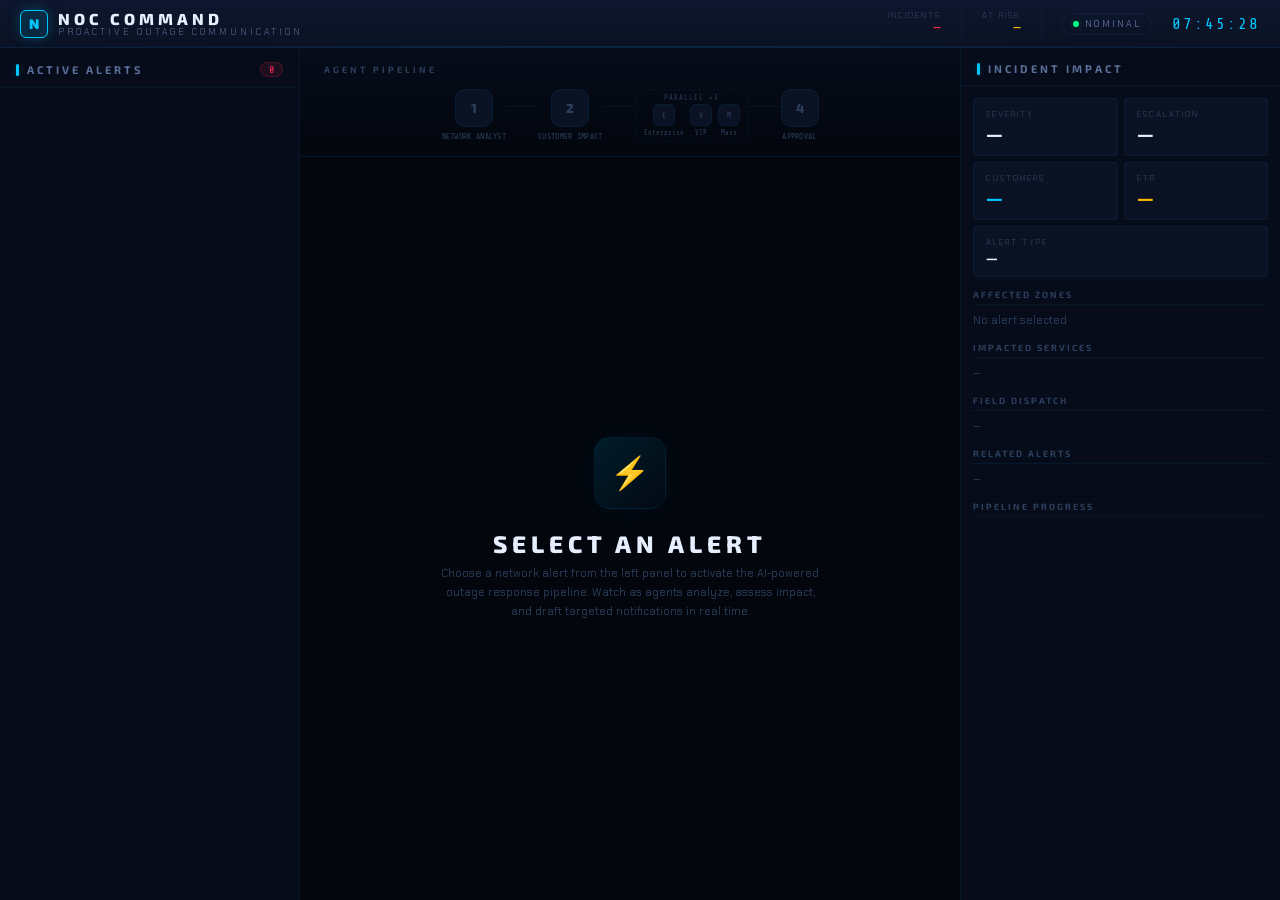
==== static/index.html @ 107dec99 "Initial commit: Proactive Network Outage Communication Agent Multi-agent system built with Google AD" ====
<!DOCTYPE html>
<html lang="en">
<head>
<meta charset="UTF-8">
<meta name="viewport" content="width=device-width, initial-scale=1.0">
<title>NOC COMMAND — Proactive Outage Communication</title>
<link rel="preconnect" href="https://fonts.googleapis.com">
<link href="https://fonts.googleapis.com/css2?family=Chakra+Petch:wght@300;400;500;600;700&family=Share+Tech+Mono&family=Exo+2:wght@300;400;500;600;700;800;900&display=swap" rel="stylesheet">
<style>
/* ═══════════════════════════════════════════════════════════════
   NOC COMMAND — Network Operations Center Dashboard
   Aesthetic: Industrial Cyberpunk × Military Command Center
   ═══════════════════════════════════════════════════════════════ */

:root {
  --void: #03060d;
  --abyss: #060c1a;
  --deep: #0a1224;
  --surface: #0e1830;
  --raised: #132040;
  --glass: rgba(10, 18, 36, 0.85);
  --border: rgba(0, 160, 255, 0.08);
  --border-active: rgba(0, 160, 255, 0.2);
  --border-bright: rgba(0, 160, 255, 0.4);

  --text-bright: #e8f0ff;
  --text-primary: #b0c4e8;
  --text-muted: #5a7099;
  --text-ghost: #2d3f5c;

  --cyan: #00c8ff;
  --cyan-dim: rgba(0, 200, 255, 0.12);
  --cyan-glow: rgba(0, 200, 255, 0.25);
  --red: #ff2850;
  --red-dim: rgba(255, 40, 80, 0.1);
  --red-glow: rgba(255, 40, 80, 0.3);
  --amber: #ffb400;
  --amber-dim: rgba(255, 180, 0, 0.08);
  --amber-glow: rgba(255, 180, 0, 0.25);
  --green: #00ff80;
  --green-dim: rgba(0, 255, 128, 0.08);
  --green-glow: rgba(0, 255, 128, 0.2);
  --purple: #a855f7;

  --font-display: 'Exo 2', sans-serif;
  --font-ui: 'Chakra Petch', sans-serif;
  --font-mono: 'Share Tech Mono', monospace;

  --radius: 4px;
  --radius-lg: 8px;
}

*, *::before, *::after { margin: 0; padding: 0; box-sizing: border-box; }
html, body { height: 100%; overflow: hidden; background: var(--void); color: var(--text-primary); }
body { font-family: var(--font-ui); font-size: 13px; }

/* ── Atmospheric layers ── */
body::before {
  content: '';
  position: fixed;
  inset: 0;
  background:
    radial-gradient(ellipse 80% 60% at 20% 10%, rgba(0, 100, 200, 0.04), transparent),
    radial-gradient(ellipse 60% 80% at 80% 90%, rgba(0, 60, 180, 0.03), transparent);
  pointer-events: none;
  z-index: 0;
}

body::after {
  content: '';
  position: fixed;
  inset: 0;
  background: repeating-linear-gradient(0deg, transparent, transparent 3px, rgba(0,0,0,0.015) 3px, rgba(0,0,0,0.015) 4px);
  pointer-events: none;
  z-index: 10000;
}

::-webkit-scrollbar { width: 5px; }
::-webkit-scrollbar-track { background: transparent; }
::-webkit-scrollbar-thumb { background: var(--border-active); border-radius: 3px; }

/* ═══ HEADER BAR ═══ */
header {
  height: 48px;
  background: linear-gradient(180deg, rgba(14,24,48,0.95), rgba(10,18,36,0.98));
  border-bottom: 1px solid var(--border);
  display: flex;
  align-items: center;
  padding: 0 20px;
  position: relative;
  z-index: 100;
  gap: 20px;
}

header::after {
  content: '';
  position: absolute;
  bottom: 0;
  left: 0;
  right: 0;
  height: 1px;
  background: linear-gradient(90deg, transparent 5%, var(--cyan) 50%, transparent 95%);
  opacity: 0.15;
}

.brand {
  display: flex;
  align-items: center;
  gap: 10px;
}

.brand-mark {
  width: 28px;
  height: 28px;
  border: 1.5px solid var(--cyan);
  border-radius: 6px;
  display: grid;
  place-items: center;
  font-family: var(--font-display);
  font-weight: 900;
  font-size: 14px;
  color: var(--cyan);
  background: var(--cyan-dim);
  box-shadow: 0 0 12px var(--cyan-glow), inset 0 0 8px rgba(0,200,255,0.05);
}

.brand-text {
  font-family: var(--font-display);
  font-weight: 800;
  font-size: 16px;
  letter-spacing: 4px;
  color: var(--text-bright);
}

.brand-sub {
  font-family: var(--font-ui);
  font-weight: 300;
  font-size: 9px;
  letter-spacing: 3px;
  color: var(--text-muted);
  text-transform: uppercase;
  margin-top: -2px;
}

.header-stats {
  display: flex;
  gap: 20px;
  margin-left: auto;
  align-items: center;
}

.h-stat {
  display: flex;
  flex-direction: column;
  align-items: flex-end;
}

.h-stat-label {
  font-size: 8px;
  letter-spacing: 2px;
  color: var(--text-ghost);
  text-transform: uppercase;
}

.h-stat-val {
  font-family: var(--font-mono);
  font-size: 15px;
  color: var(--text-bright);
}

.h-stat-val.crit { color: var(--red); }
.h-stat-val.warn { color: var(--amber); }

.h-divider {
  width: 1px;
  height: 28px;
  background: var(--border);
}

.status-chip {
  display: flex;
  align-items: center;
  gap: 6px;
  padding: 4px 10px;
  border-radius: 20px;
  border: 1px solid var(--border);
  font-size: 9px;
  letter-spacing: 2px;
  text-transform: uppercase;
  color: var(--text-muted);
}

.status-chip .dot {
  width: 6px;
  height: 6px;
  border-radius: 50%;
  background: var(--green);
  box-shadow: 0 0 6px var(--green-glow);
  animation: blink-slow 3s ease-in-out infinite;
}

.status-chip.alert-mode .dot {
  background: var(--red);
  box-shadow: 0 0 6px var(--red-glow);
  animation: blink-fast 0.8s ease-in-out infinite;
}

.status-chip.alert-mode { border-color: var(--red-dim); color: var(--red); }

@keyframes blink-slow { 0%,100% { opacity:1 } 50% { opacity:0.3 } }
@keyframes blink-fast { 0%,100% { opacity:1 } 50% { opacity:0.2 } }

.clock {
  font-family: var(--font-mono);
  font-size: 16px;
  color: var(--cyan);
  letter-spacing: 2px;
}

/* ═══ MAIN GRID ═══ */
.grid {
  display: grid;
  grid-template-columns: 300px 1fr 320px;
  grid-template-rows: 1fr;
  height: calc(100vh - 48px);
  position: relative;
  z-index: 1;
}

/* ═══ LEFT: ALERT FEED ═══ */
.col-left {
  background: var(--abyss);
  border-right: 1px solid var(--border);
  display: flex;
  flex-direction: column;
}

.section-bar {
  padding: 14px 16px 10px;
  border-bottom: 1px solid var(--border);
  display: flex;
  align-items: center;
  gap: 8px;
  flex-shrink: 0;
}

.section-bar h2 {
  font-family: var(--font-display);
  font-weight: 700;
  font-size: 11px;
  letter-spacing: 3px;
  text-transform: uppercase;
  color: var(--text-muted);
}

.section-bar .badge {
  margin-left: auto;
  font-family: var(--font-mono);
  font-size: 10px;
  padding: 1px 8px;
  border-radius: 10px;
  background: var(--red-dim);
  color: var(--red);
  border: 1px solid rgba(255,40,80,0.2);
}

.accent-line {
  width: 3px;
  height: 12px;
  border-radius: 2px;
  background: var(--cyan);
  box-shadow: 0 0 6px var(--cyan-glow);
}

.alert-feed {
  flex: 1;
  overflow-y: auto;
  padding: 6px 8px;
}

.acard {
  padding: 10px 12px;
  margin-bottom: 4px;
  border-radius: var(--radius);
  border: 1px solid transparent;
  background: var(--deep);
  cursor: pointer;
  transition: all 0.15s ease;
  position: relative;
}

.acard::after {
  content: '';
  position: absolute;
  left: 0;
  top: 4px;
  bottom: 4px;
  width: 2px;
  border-radius: 1px;
}

.acard.sev-critical::after { background: var(--red); box-shadow: 0 0 4px var(--red-glow); }
.acard.sev-major::after { background: var(--amber); box-shadow: 0 0 4px var(--amber-glow); }
.acard.sev-minor::after { background: var(--cyan); }

.acard:hover { background: var(--surface); border-color: var(--border); }
.acard.active { background: var(--cyan-dim); border-color: var(--border-active); }

.acard-row1 {
  display: flex;
  align-items: center;
  gap: 6px;
  margin-bottom: 4px;
}

.sev-tag {
  font-family: var(--font-mono);
  font-size: 8px;
  letter-spacing: 1px;
  padding: 1px 5px;
  border-radius: 2px;
}

.sev-tag.critical { background: var(--red-dim); color: var(--red); }
.sev-tag.major { background: var(--amber-dim); color: var(--amber); }
.sev-tag.minor { background: var(--cyan-dim); color: var(--cyan); }

.acard-type {
  font-family: var(--font-mono);
  font-size: 9px;
  color: var(--text-ghost);
}

.acard-time {
  margin-left: auto;
  font-family: var(--font-mono);
  font-size: 9px;
  color: var(--text-ghost);
}

.acard-title {
  font-family: var(--font-ui);
  font-weight: 500;
  font-size: 12px;
  color: var(--text-primary);
  line-height: 1.4;
  margin-bottom: 6px;
}

.acard-footer {
  display: flex;
  gap: 10px;
  font-family: var(--font-mono);
  font-size: 9px;
  color: var(--text-ghost);
}

/* ═══ CENTER: PIPELINE + TERMINAL ═══ */
.col-center {
  display: flex;
  flex-direction: column;
  background: var(--void);
  overflow: hidden;
}

/* Pipeline viz */
.pipeline {
  flex-shrink: 0;
  padding: 16px 24px 14px;
  border-bottom: 1px solid var(--border);
  background: linear-gradient(180deg, var(--abyss), var(--void));
}

.pipeline-label {
  font-family: var(--font-display);
  font-weight: 700;
  font-size: 9px;
  letter-spacing: 3px;
  color: var(--text-ghost);
  text-transform: uppercase;
  margin-bottom: 14px;
}

.pipe-row {
  display: flex;
  align-items: center;
  justify-content: center;
  gap: 0;
}

.pipe-node {
  display: flex;
  flex-direction: column;
  align-items: center;
  gap: 5px;
  transition: all 0.3s ease;
}

.pipe-icon {
  width: 38px;
  height: 38px;
  border-radius: 10px;
  border: 1.5px solid var(--border);
  background: var(--deep);
  display: grid;
  place-items: center;
  font-family: var(--font-display);
  font-weight: 800;
  font-size: 13px;
  color: var(--text-ghost);
  transition: all 0.4s cubic-bezier(0.4, 0, 0.2, 1);
  position: relative;
}

.pipe-node.running .pipe-icon {
  border-color: var(--cyan);
  color: var(--cyan);
  background: var(--cyan-dim);
  box-shadow: 0 0 20px var(--cyan-glow), 0 0 40px rgba(0,200,255,0.08);
  animation: icon-breathe 2s ease-in-out infinite;
}

.pipe-node.done .pipe-icon {
  border-color: var(--green);
  color: var(--green);
  background: var(--green-dim);
  box-shadow: 0 0 10px var(--green-glow);
}

.pipe-name {
  font-family: var(--font-mono);
  font-size: 8px;
  color: var(--text-ghost);
  text-align: center;
  max-width: 90px;
  line-height: 1.3;
  letter-spacing: 0.3px;
  transition: color 0.3s;
}

.pipe-node.running .pipe-name { color: var(--cyan); }
.pipe-node.done .pipe-name { color: var(--green); }

.pipe-wire {
  width: 32px;
  height: 1.5px;
  background: var(--border);
  margin-bottom: 18px;
  transition: all 0.4s;
  position: relative;
}

.pipe-wire.lit {
  background: linear-gradient(90deg, var(--green), var(--cyan));
  box-shadow: 0 0 6px var(--cyan-glow);
}

.pipe-wire.done { background: var(--green); box-shadow: 0 0 4px var(--green-glow); }

.pipe-parallel-bracket {
  display: flex;
  flex-direction: column;
  align-items: center;
  gap: 2px;
  padding: 4px 8px;
  border: 1px dashed var(--border);
  border-radius: 8px;
  transition: border-color 0.3s;
}

.pipe-parallel-bracket.active { border-color: var(--border-active); }
.pipe-parallel-bracket.done { border-color: rgba(0,255,128,0.15); }

.pipe-parallel-row {
  display: flex;
  gap: 6px;
}

.pipe-parallel-label {
  font-family: var(--font-mono);
  font-size: 7px;
  color: var(--text-ghost);
  letter-spacing: 1px;
  text-transform: uppercase;
}

.pipe-mini {
  display: flex;
  flex-direction: column;
  align-items: center;
  gap: 3px;
}

.pipe-mini-dot {
  width: 22px;
  height: 22px;
  border-radius: 6px;
  border: 1px solid var(--border);
  background: var(--deep);
  display: grid;
  place-items: center;
  font-family: var(--font-mono);
  font-size: 8px;
  color: var(--text-ghost);
  transition: all 0.3s;
}

.pipe-mini.running .pipe-mini-dot {
  border-color: var(--cyan);
  color: var(--cyan);
  background: var(--cyan-dim);
  box-shadow: 0 0 10px var(--cyan-glow);
}

.pipe-mini.done .pipe-mini-dot {
  border-color: var(--green);
  color: var(--green);
  background: var(--green-dim);
}

.pipe-mini-name {
  font-family: var(--font-mono);
  font-size: 7px;
  color: var(--text-ghost);
  max-width: 50px;
  text-align: center;
  line-height: 1.2;
}

.pipe-mini.running .pipe-mini-name { color: var(--cyan); }
.pipe-mini.done .pipe-mini-name { color: var(--green); }

@keyframes icon-breathe {
  0%,100% { box-shadow: 0 0 20px var(--cyan-glow), 0 0 40px rgba(0,200,255,0.08); }
  50% { box-shadow: 0 0 28px var(--cyan-glow), 0 0 56px rgba(0,200,255,0.12); }
}

/* Processing bar */
.proc-bar {
  flex-shrink: 0;
  display: none;
  align-items: center;
  gap: 8px;
  padding: 8px 16px;
  margin: 6px 12px;
  border-radius: var(--radius);
  background: var(--cyan-dim);
  border: 1px solid var(--border);
  font-family: var(--font-mono);
  font-size: 11px;
  color: var(--cyan);
}

.proc-bar.on { display: flex; }

.proc-spin {
  width: 12px;
  height: 12px;
  border: 1.5px solid var(--border);
  border-top-color: var(--cyan);
  border-radius: 50%;
  animation: spin 0.6s linear infinite;
}

@keyframes spin { to { transform: rotate(360deg) } }

.proc-elapsed {
  margin-left: auto;
  color: var(--text-muted);
  font-size: 10px;
}

/* Tabs */
.tabs-row {
  display: none;
  gap: 1px;
  padding: 8px 12px 0;
  flex-shrink: 0;
  overflow-x: auto;
}

.tabs-row.on { display: flex; }

.tab {
  font-family: var(--font-mono);
  font-size: 9px;
  letter-spacing: 0.3px;
  padding: 6px 12px;
  border-radius: var(--radius) var(--radius) 0 0;
  background: var(--deep);
  border: 1px solid var(--border);
  border-bottom: none;
  color: var(--text-ghost);
  cursor: pointer;
  transition: all 0.15s;
  white-space: nowrap;
  display: flex;
  align-items: center;
  gap: 5px;
}

.tab:hover { color: var(--text-muted); background: var(--surface); }
.tab.on { color: var(--cyan); background: var(--abyss); border-color: var(--border-active); }

.tab-dot {
  width: 5px;
  height: 5px;
  border-radius: 50%;
  background: var(--text-ghost);
  flex-shrink: 0;
}

.tab-dot.running { background: var(--cyan); box-shadow: 0 0 4px var(--cyan-glow); animation: blink-fast 1s ease-in-out infinite; }
.tab-dot.done { background: var(--green); box-shadow: 0 0 3px var(--green-glow); }

/* Terminal */
.term {
  flex: 1;
  display: none;
  flex-direction: column;
  margin: 0 12px 12px;
  border-radius: 0 var(--radius) var(--radius) var(--radius);
  border: 1px solid var(--border);
  background: var(--abyss);
  overflow: hidden;
}

.term.on { display: flex; }

.term-bar {
  display: flex;
  align-items: center;
  padding: 6px 12px;
  background: var(--deep);
  border-bottom: 1px solid var(--border);
  gap: 6px;
}

.term-dots { display: flex; gap: 4px; }
.term-dots i { width: 7px; height: 7px; border-radius: 50%; background: var(--text-ghost); opacity: 0.3; }

.term-title {
  font-family: var(--font-mono);
  font-size: 9px;
  color: var(--text-ghost);
  letter-spacing: 1px;
}

.term-body {
  flex: 1;
  padding: 14px 16px;
  overflow-y: auto;
  font-family: var(--font-mono);
  font-size: 12px;
  line-height: 1.75;
  color: var(--text-primary);
  white-space: pre-wrap;
  word-break: break-word;
}

.cursor-blink {
  display: inline-block;
  width: 7px;
  height: 14px;
  background: var(--cyan);
  vertical-align: text-bottom;
  animation: cursor-blink 1s step-end infinite;
}

@keyframes cursor-blink { 0%,100% { opacity:1 } 50% { opacity:0 } }

/* Welcome screen */
.welcome {
  flex: 1;
  display: flex;
  flex-direction: column;
  align-items: center;
  justify-content: center;
  text-align: center;
  padding: 40px;
}

.welcome-hex {
  width: 72px;
  height: 72px;
  border-radius: 16px;
  background: linear-gradient(135deg, var(--cyan-dim), rgba(0,100,200,0.04));
  border: 1px solid var(--border);
  display: grid;
  place-items: center;
  font-size: 32px;
  margin-bottom: 20px;
  box-shadow: 0 0 30px rgba(0,200,255,0.05);
}

.welcome h3 {
  font-family: var(--font-display);
  font-weight: 800;
  font-size: 24px;
  letter-spacing: 5px;
  color: var(--text-bright);
  margin-bottom: 6px;
}

.welcome p {
  font-size: 11px;
  color: var(--text-ghost);
  max-width: 380px;
  line-height: 1.7;
}

/* ═══ RIGHT: IMPACT PANEL ═══ */
.col-right {
  background: var(--abyss);
  border-left: 1px solid var(--border);
  display: flex;
  flex-direction: column;
  overflow: hidden;
}

.impact-cards {
  padding: 12px;
  display: grid;
  grid-template-columns: 1fr 1fr;
  gap: 6px;
  flex-shrink: 0;
}

.icard {
  padding: 10px 12px;
  background: var(--deep);
  border-radius: var(--radius);
  border: 1px solid var(--border);
}

.icard-label {
  font-size: 8px;
  letter-spacing: 2px;
  color: var(--text-ghost);
  text-transform: uppercase;
  margin-bottom: 2px;
}

.icard-val {
  font-family: var(--font-display);
  font-weight: 800;
  font-size: 20px;
  color: var(--text-bright);
}

.icard-val.red { color: var(--red); }
.icard-val.amber { color: var(--amber); }
.icard-val.cyan { color: var(--cyan); }
.icard-val.green { color: var(--green); }

.icard.span2 { grid-column: span 2; }

.impact-detail {
  flex: 1;
  overflow-y: auto;
  padding: 0 12px 12px;
}

.detail-block {
  margin-bottom: 14px;
}

.detail-heading {
  font-family: var(--font-display);
  font-weight: 700;
  font-size: 9px;
  letter-spacing: 2px;
  text-transform: uppercase;
  color: var(--text-ghost);
  padding-bottom: 4px;
  margin-bottom: 6px;
  border-bottom: 1px solid var(--border);
}

.detail-row {
  display: flex;
  justify-content: space-between;
  padding: 3px 0;
  font-size: 11px;
}

.detail-row .dl { color: var(--text-muted); }
.detail-row .dv { color: var(--text-primary); font-family: var(--font-mono); font-size: 10px; }

.zone-tag {
  display: inline-block;
  font-family: var(--font-mono);
  font-size: 9px;
  padding: 2px 6px;
  margin: 2px;
  border-radius: 3px;
  background: var(--cyan-dim);
  color: var(--cyan);
  border: 1px solid rgba(0,200,255,0.1);
}

.svc-tag {
  display: inline-block;
  font-family: var(--font-mono);
  font-size: 9px;
  padding: 2px 6px;
  margin: 2px;
  border-radius: 3px;
  background: var(--raised);
  color: var(--text-muted);
  border: 1px solid var(--border);
}

/* Pipeline status sidebar */
.pipe-status-list { display: flex; flex-direction: column; gap: 2px; }

.ps-row {
  display: flex;
  align-items: center;
  gap: 6px;
  padding: 4px 0;
  font-size: 10px;
}

.ps-dot {
  width: 6px;
  height: 6px;
  border-radius: 50%;
  background: var(--text-ghost);
  flex-shrink: 0;
}

.ps-dot.running { background: var(--cyan); box-shadow: 0 0 4px var(--cyan-glow); animation: blink-fast 1s ease-in-out infinite; }
.ps-dot.done { background: var(--green); box-shadow: 0 0 3px var(--green-glow); }

.ps-label { color: var(--text-muted); flex: 1; }
.ps-status { font-family: var(--font-mono); font-size: 9px; }
.ps-status.running { color: var(--cyan); }
.ps-status.done { color: var(--green); }

/* ═══ APPROVAL MODAL ═══ */
.modal-bg {
  position: fixed;
  inset: 0;
  background: rgba(3,6,13,0.88);
  backdrop-filter: blur(6px);
  z-index: 500;
  display: none;
  place-items: center;
}

.modal-bg.on { display: grid; }

.modal {
  width: min(860px, 92vw);
  max-height: 82vh;
  background: var(--abyss);
  border: 1px solid var(--border-bright);
  border-radius: var(--radius-lg);
  overflow: hidden;
  box-shadow: 0 0 80px rgba(0,200,255,0.06), 0 0 160px rgba(0,0,0,0.6);
  animation: modal-in 0.35s cubic-bezier(0.2, 0, 0.2, 1);
  display: flex;
  flex-direction: column;
}

@keyframes modal-in {
  from { transform: translateY(30px) scale(0.98); opacity: 0; }
  to { transform: translateY(0) scale(1); opacity: 1; }
}

.modal-head {
  padding: 18px 24px;
  background: linear-gradient(180deg, var(--surface), var(--abyss));
  border-bottom: 1px solid var(--border);
  display: flex;
  align-items: center;
  gap: 14px;
  flex-shrink: 0;
}

.modal-icon {
  width: 42px;
  height: 42px;
  border-radius: 10px;
  background: linear-gradient(135deg, var(--green-dim), var(--cyan-dim));
  border: 1px solid rgba(0,255,128,0.15);
  display: grid;
  place-items: center;
  font-size: 20px;
}

.modal-head h3 {
  font-family: var(--font-display);
  font-weight: 800;
  font-size: 18px;
  letter-spacing: 3px;
  color: var(--text-bright);
}

.modal-head p {
  font-size: 10px;
  color: var(--text-muted);
  margin-top: 1px;
}

.modal-body {
  flex: 1;
  overflow-y: auto;
  padding: 20px 24px;
  font-family: var(--font-mono);
  font-size: 12px;
  line-height: 1.75;
  color: var(--text-primary);
  white-space: pre-wrap;
  word-break: break-word;
}

.modal-foot {
  padding: 14px 24px;
  border-top: 1px solid var(--border);
  display: flex;
  justify-content: flex-end;
  gap: 10px;
  flex-shrink: 0;
}

.btn {
  font-family: var(--font-display);
  font-weight: 700;
  font-size: 12px;
  letter-spacing: 2px;
  text-transform: uppercase;
  padding: 9px 24px;
  border-radius: var(--radius);
  border: none;
  cursor: pointer;
  transition: all 0.15s;
}

.btn-ghost {
  background: transparent;
  color: var(--text-muted);
  border: 1px solid var(--border);
}

.btn-ghost:hover { border-color: var(--border-active); color: var(--text-primary); }

.btn-go {
  background: linear-gradient(135deg, #00cc60, #00aa50);
  color: white;
  box-shadow: 0 0 16px var(--green-glow);
}

.btn-go:hover { transform: translateY(-1px); box-shadow: 0 0 24px var(--green-glow), 0 4px 12px rgba(0,0,0,0.4); }

/* Approved banner */
.approved-bar {
  display: none;
  position: fixed;
  top: 48px;
  left: 0;
  right: 0;
  padding: 10px 24px;
  background: linear-gradient(90deg, rgba(0,204,96,0.06), rgba(0,204,96,0.03), rgba(0,204,96,0.06));
  border-bottom: 1px solid rgba(0,255,128,0.15);
  z-index: 200;
  text-align: center;
  font-family: var(--font-display);
  font-weight: 700;
  font-size: 12px;
  letter-spacing: 4px;
  color: var(--green);
}

.approved-bar.on { display: block; animation: fadeIn 0.4s ease; }
@keyframes fadeIn { from { opacity:0 } to { opacity:1 } }
</style>
</head>
<body>

<!-- HEADER -->
<header>
  <div class="brand">
    <div class="brand-mark">N</div>
    <div>
      <div class="brand-text">NOC COMMAND</div>
      <div class="brand-sub">Proactive Outage Communication</div>
    </div>
  </div>
  <div class="header-stats">
    <div class="h-stat"><div class="h-stat-label">Incidents</div><div class="h-stat-val crit" id="hIncidents">—</div></div>
    <div class="h-divider"></div>
    <div class="h-stat"><div class="h-stat-label">At Risk</div><div class="h-stat-val warn" id="hAtRisk">—</div></div>
    <div class="h-divider"></div>
    <div class="status-chip" id="statusChip"><div class="dot"></div><span id="statusText">NOMINAL</span></div>
    <div class="clock" id="clock"></div>
  </div>
</header>

<!-- GRID -->
<div class="grid">

  <!-- LEFT: Alerts -->
  <div class="col-left">
    <div class="section-bar">
      <div class="accent-line"></div>
      <h2>Active Alerts</h2>
      <div class="badge" id="alertBadge">0</div>
    </div>
    <div class="alert-feed" id="alertFeed"></div>
  </div>

  <!-- CENTER: Pipeline + Output -->
  <div class="col-center">
    <div class="pipeline">
      <div class="pipeline-label">Agent Pipeline</div>
      <div class="pipe-row">
        <div class="pipe-node" id="pn-network"><div class="pipe-icon">1</div><div class="pipe-name">NETWORK ANALYST</div></div>
        <div class="pipe-wire" id="pw-1"></div>
        <div class="pipe-node" id="pn-impact"><div class="pipe-icon">2</div><div class="pipe-name">CUSTOMER IMPACT</div></div>
        <div class="pipe-wire" id="pw-2"></div>
        <div class="pipe-parallel-bracket" id="pp-drafters">
          <div class="pipe-parallel-label">PARALLEL ×3</div>
          <div class="pipe-parallel-row">
            <div class="pipe-mini" id="pm-ent"><div class="pipe-mini-dot">E</div><div class="pipe-mini-name">Enterprise</div></div>
            <div class="pipe-mini" id="pm-vip"><div class="pipe-mini-dot">V</div><div class="pipe-mini-name">VIP</div></div>
            <div class="pipe-mini" id="pm-mass"><div class="pipe-mini-dot">M</div><div class="pipe-mini-name">Mass</div></div>
          </div>
        </div>
        <div class="pipe-wire" id="pw-3"></div>
        <div class="pipe-node" id="pn-approval"><div class="pipe-icon">4</div><div class="pipe-name">APPROVAL</div></div>
      </div>
    </div>

    <div class="proc-bar" id="procBar">
      <div class="proc-spin"></div>
      <span id="procLabel">Initializing...</span>
      <span class="proc-elapsed" id="procElapsed">00:00</span>
    </div>

    <div class="tabs-row" id="tabsRow"></div>

    <div class="term" id="term">
      <div class="term-bar">
        <div class="term-dots"><i></i><i></i><i></i></div>
        <div class="term-title" id="termTitle">output</div>
      </div>
      <div class="term-body" id="termBody"></div>
    </div>

    <div class="welcome" id="welcome">
      <div class="welcome-hex">⚡</div>
      <h3>SELECT AN ALERT</h3>
      <p>Choose a network alert from the left panel to activate the AI-powered outage response pipeline. Watch as agents analyze, assess impact, and draft targeted notifications in real time.</p>
    </div>
  </div>

  <!-- RIGHT: Impact -->
  <div class="col-right">
    <div class="section-bar"><div class="accent-line"></div><h2>Incident Impact</h2></div>
    <div class="impact-cards">
      <div class="icard"><div class="icard-label">Severity</div><div class="icard-val" id="iSev">—</div></div>
      <div class="icard"><div class="icard-label">Escalation</div><div class="icard-val" id="iEsc">—</div></div>
      <div class="icard"><div class="icard-label">Customers</div><div class="icard-val cyan" id="iCust">—</div></div>
      <div class="icard"><div class="icard-label">ETR</div><div class="icard-val amber" id="iEtr">—</div></div>
      <div class="icard span2"><div class="icard-label">Alert Type</div><div class="icard-val" id="iType" style="font-size:14px">—</div></div>
    </div>
    <div class="impact-detail" id="impactDetail">
      <div class="detail-block">
        <div class="detail-heading">Affected Zones</div>
        <div id="dZones"><span style="color:var(--text-ghost);font-size:11px">No alert selected</span></div>
      </div>
      <div class="detail-block">
        <div class="detail-heading">Impacted Services</div>
        <div id="dServices"><span style="color:var(--text-ghost);font-size:11px">—</span></div>
      </div>
      <div class="detail-block">
        <div class="detail-heading">Field Dispatch</div>
        <div id="dDispatch"><span style="color:var(--text-ghost);font-size:11px">—</span></div>
      </div>
      <div class="detail-block">
        <div class="detail-heading">Related Alerts</div>
        <div id="dRelated"><span style="color:var(--text-ghost);font-size:11px">—</span></div>
      </div>
      <div class="detail-block">
        <div class="detail-heading">Pipeline Progress</div>
        <div class="pipe-status-list" id="pipeStatusList"></div>
      </div>
    </div>
  </div>

</div>

<!-- APPROVAL MODAL -->
<div class="modal-bg" id="modalBg">
  <div class="modal">
    <div class="modal-head">
      <div class="modal-icon">✓</div>
      <div>
        <h3>COMMUNICATIONS READY</h3>
        <p>All outage notifications drafted and pending approval</p>
      </div>
    </div>
    <div class="modal-body" id="modalBody"></div>
    <div class="modal-foot">
      <button class="btn btn-ghost" onclick="closeModal()">DISMISS</button>
      <button class="btn btn-ghost" onclick="closeModal()">MODIFY</button>
      <button class="btn btn-go" onclick="approve()">APPROVE & SEND ALL</button>
    </div>
  </div>
</div>

<!-- APPROVED BANNER -->
<div class="approved-bar" id="approvedBar">✓ ALL COMMUNICATIONS APPROVED — DISSEMINATION IN PROGRESS</div>

<script>
const D = {
  alerts: [],
  sel: null,
  es: null,
  out: {},
  tab: null,
  t0: null,
  ti: null,
  done: new Set(),
  stageNode: {
    network_analysis: 'pn-network',
    customer_impact: 'pn-impact',
    enterprise_comms: null,
    vip_comms: null,
    mass_comms: null,
    approval: 'pn-approval',
  },
  stageMini: {
    enterprise_comms: 'pm-ent',
    vip_comms: 'pm-vip',
    mass_comms: 'pm-mass',
  },
  stageLabel: {
    network_analysis: 'Network Analyst',
    customer_impact: 'Customer Impact',
    enterprise_comms: 'Enterprise Comms',
    vip_comms: 'VIP Comms',
    mass_comms: 'Mass Notifications',
    approval: 'Approval Dashboard',
  },
  stageWire: {
    2: 'pw-1',
    3: 'pw-2',
    4: 'pw-3',
  },
};

// Clock
const tick = () => { document.getElementById('clock').textContent = new Date().toLocaleTimeString('en-US',{hour12:false,hour:'2-digit',minute:'2-digit',second:'2-digit'}); };
setInterval(tick, 1000); tick();

// Load alerts
async function init() {
  const r = await fetch('/api/alerts');
  D.alerts = await r.json();
  document.getElementById('alertBadge').textContent = D.alerts.length;
  document.getElementById('hIncidents').textContent = D.alerts.length;
  const total = D.alerts.reduce((s,a) => s + a.estimated_customers_affected, 0);
  document.getElementById('hAtRisk').textContent = total.toLocaleString();
  if (D.alerts.some(a => a.severity === 'CRITICAL')) {
    document.getElementById('statusChip').classList.add('alert-mode');
    document.getElementById('statusText').textContent = 'CRITICAL';
  }
  renderFeed();
}

function renderFeed() {
  document.getElementById('alertFeed').innerHTML = D.alerts.map(a => {
    const sc = a.severity.toLowerCase();
    const t = new Date(a.timestamp).toLocaleTimeString('en-US',{hour:'2-digit',minute:'2-digit',hour12:false});
    const act = D.sel?.alert_id === a.alert_id ? 'active' : '';
    return `<div class="acard sev-${sc} ${act}" onclick="pick('${a.alert_id}')">
      <div class="acard-row1">
        <span class="sev-tag ${sc}">${a.severity}</span>
        <span class="acard-type">${a.alert_type.replace(/_/g,' ')}</span>
        <span class="acard-time">${t}</span>
      </div>
      <div class="acard-title">${a.title}</div>
      <div class="acard-footer">
        <span>~${a.estimated_customers_affected.toLocaleString()} affected</span>
        <span>${a.escalation_level}</span>
      </div>
    </div>`;
  }).join('');
}

async function pick(id) {
  if (D.es) { D.es.close(); D.es = null; }
  if (D.ti) clearInterval(D.ti);
  D.out = {}; D.tab = null; D.done = new Set();

  const a = D.alerts.find(x => x.alert_id === id);
  D.sel = a;
  renderFeed();

  // Reset pipeline viz
  ['pn-network','pn-impact','pn-approval'].forEach(id => {
    const el = document.getElementById(id);
    el.classList.remove('running','done');
  });
  ['pm-ent','pm-vip','pm-mass'].forEach(id => {
    const el = document.getElementById(id);
    el.classList.remove('running','done');
  });
  ['pw-1','pw-2','pw-3'].forEach(id => {
    const el = document.getElementById(id);
    el.classList.remove('lit','done');
  });
  document.getElementById('pp-drafters').classList.remove('active','done');

  // Show terminal
  document.getElementById('welcome').style.display = 'none';
  document.getElementById('tabsRow').className = 'tabs-row on';
  document.getElementById('tabsRow').innerHTML = '';
  document.getElementById('term').className = 'term on';
  document.getElementById('termBody').textContent = '';
  document.getElementById('approvedBar').classList.remove('on');
  document.getElementById('pipeStatusList').innerHTML = '';

  // Update impact panel
  updateImpact(a);

  // Start stream
  stream(id);
}

function updateImpact(a) {
  const sev = document.getElementById('iSev');
  sev.textContent = a.severity;
  sev.className = 'icard-val';
  if (a.severity === 'CRITICAL') sev.classList.add('red');
  else if (a.severity === 'MAJOR') sev.classList.add('amber');
  else sev.classList.add('cyan');

  const esc = document.getElementById('iEsc');
  esc.textContent = a.escalation_level;
  esc.className = 'icard-val';
  if (a.escalation_level.includes('SEV1')) esc.classList.add('red');
  else if (a.escalation_level.includes('SEV2')) esc.classList.add('amber');

  document.getElementById('iCust').textContent = a.estimated_customers_affected.toLocaleString();
  document.getElementById('iEtr').textContent = a.preliminary_etr;
  document.getElementById('iType').textContent = a.alert_type.replace(/_/g, ' ');

  document.getElementById('dZones').innerHTML = (a.affected_zones||[]).map(z => `<span class="zone-tag">${z}</span>`).join('');
  document.getElementById('dServices').innerHTML = (a.services_impacted||[]).map(s => `<span class="svc-tag">${s.replace(/_/g,' ')}</span>`).join('');

  const fd = a.field_dispatch || {};
  document.getElementById('dDispatch').innerHTML = `
    <div class="detail-row"><span class="dl">Crew</span><span class="dv">${fd.crew_id||'—'}</span></div>
    <div class="detail-row"><span class="dl">ETA</span><span class="dv">${fd.eta_to_site||'—'}</span></div>
    <div class="detail-row"><span class="dl">Status</span><span class="dv" style="color:var(--amber)">${fd.status||'—'}</span></div>`;

  document.getElementById('dRelated').innerHTML = (a.related_alerts||[]).map(r =>
    `<div style="margin-bottom:6px;font-size:10px;"><span style="color:var(--amber);font-family:var(--font-mono);font-size:9px;">${r.type}</span><br><span style="color:var(--text-muted)">${r.description}</span></div>`
  ).join('') || '<span style="color:var(--text-ghost);font-size:11px">None</span>';
}

function stream(alertId) {
  D.t0 = Date.now();
  const proc = document.getElementById('procBar');
  proc.classList.add('on');
  document.getElementById('procLabel').textContent = 'Initializing pipeline...';

  D.ti = setInterval(() => {
    const s = Math.floor((Date.now() - D.t0) / 1000);
    document.getElementById('procElapsed').textContent = `${String(Math.floor(s/60)).padStart(2,'0')}:${String(s%60).padStart(2,'0')}`;
  }, 1000);

  const es = new EventSource(`/api/run/${alertId}`);
  D.es = es;

  es.addEventListener('pipeline_start', () => {
    document.getElementById('procLabel').textContent = 'Pipeline activated...';
  });

  es.addEventListener('stage_start', e => {
    const d = JSON.parse(e.data);
    document.getElementById('procLabel').textContent = `${d.label} processing...`;

    // Pipeline viz
    const nodeId = D.stageNode[d.stage];
    if (nodeId) {
      const el = document.getElementById(nodeId);
      if (!el.classList.contains('done')) el.classList.add('running');
    }
    const miniId = D.stageMini[d.stage];
    if (miniId) {
      document.getElementById(miniId).classList.add('running');
      document.getElementById('pp-drafters').classList.add('active');
    }
    // Wires
    if (d.order > 1 && D.stageWire[d.order]) {
      document.getElementById(D.stageWire[d.order]).classList.add('lit');
    }

    // Create tab
    if (!D.out[d.stage]) {
      D.out[d.stage] = '';
      addTab(d.stage, d.label);
    }
    showTab(d.stage);
    setPipeStatus(d.stage, 'running');
  });

  es.addEventListener('text', e => {
    const d = JSON.parse(e.data);
    D.out[d.stage] = (D.out[d.stage]||'') + d.text;
    if (D.tab === d.stage) {
      const b = document.getElementById('termBody');
      b.textContent = D.out[d.stage];
      b.scrollTop = b.scrollHeight;
    }
  });

  es.addEventListener('tool_call', e => {
    const d = JSON.parse(e.data);
    const args = Object.entries(d.args).map(([k,v])=>`${k}="${v}"`).join(', ');
    D.out[d.stage] = (D.out[d.stage]||'') + `\n► ${d.tool}(${args})\n`;
    if (D.tab === d.stage) {
      const b = document.getElementById('termBody');
      b.textContent = D.out[d.stage];
      b.scrollTop = b.scrollHeight;
    }
  });

  es.addEventListener('tool_result', e => {
    const d = JSON.parse(e.data);
    D.out[d.stage] = (D.out[d.stage]||'') + `✓ ${d.tool} returned\n\n`;
    if (D.tab === d.stage) {
      const b = document.getElementById('termBody');
      b.textContent = D.out[d.stage];
      b.scrollTop = b.scrollHeight;
    }
  });

  es.addEventListener('stage_done', e => {
    const d = JSON.parse(e.data);
    D.done.add(d.stage);

    const nodeId = D.stageNode[d.stage];
    if (nodeId) {
      const el = document.getElementById(nodeId);
      el.classList.remove('running'); el.classList.add('done');
    }
    const miniId = D.stageMini[d.stage];
    if (miniId) {
      const el = document.getElementById(miniId);
      el.classList.remove('running'); el.classList.add('done');
    }

    // Check if all drafters done
    if (['enterprise_comms','vip_comms','mass_comms'].every(s => D.done.has(s))) {
      document.getElementById('pp-drafters').classList.remove('active');
      document.getElementById('pp-drafters').classList.add('done');
    }

    // Tab dot
    const dot = document.querySelector(`.tab[data-s="${d.stage}"] .tab-dot`);
    if (dot) dot.className = 'tab-dot done';

    setPipeStatus(d.stage, 'done');
  });

  es.addEventListener('done', () => {
    document.getElementById('procBar').classList.remove('on');
    if (D.ti) clearInterval(D.ti);

    // All wires done
    ['pw-1','pw-2','pw-3'].forEach(id => {
      const el = document.getElementById(id);
      el.classList.remove('lit'); el.classList.add('done');
    });

    // Show approval modal
    setTimeout(() => {
      document.getElementById('modalBody').textContent = D.out['approval'] || 'Pipeline complete. Review drafted communications.';
      document.getElementById('modalBg').classList.add('on');
    }, 600);
  });

  es.addEventListener('error', e => {
    const d = JSON.parse(e.data);
    document.getElementById('procLabel').textContent = `Error: ${d.error}`;
  });

  es.onerror = () => {
    if (es.readyState === EventSource.CLOSED) {
      document.getElementById('procBar').classList.remove('on');
      if (D.ti) clearInterval(D.ti);
    }
  };
}

function addTab(stage, label) {
  const row = document.getElementById('tabsRow');
  const t = document.createElement('div');
  t.className = 'tab';
  t.dataset.s = stage;
  t.innerHTML = `<span class="tab-dot"></span>${label}`;
  t.onclick = () => showTab(stage);
  row.appendChild(t);
}

function showTab(stage) {
  D.tab = stage;
  document.querySelectorAll('.tab').forEach(t => t.classList.toggle('on', t.dataset.s === stage));
  document.getElementById('termBody').textContent = D.out[stage] || '';
  document.getElementById('termTitle').textContent = `${D.stageLabel[stage]||stage} — output`;
  document.getElementById('termBody').scrollTop = 999999;
}

function setPipeStatus(stage, status) {
  const list = document.getElementById('pipeStatusList');
  let row = list.querySelector(`[data-ps="${stage}"]`);
  if (!row) { row = document.createElement('div'); row.className = 'ps-row'; row.dataset.ps = stage; list.appendChild(row); }
  row.innerHTML = `<div class="ps-dot ${status}"></div><span class="ps-label">${D.stageLabel[stage]||stage}</span><span class="ps-status ${status}">${status.toUpperCase()}</span>`;
}

function closeModal() { document.getElementById('modalBg').classList.remove('on'); }

function approve() {
  closeModal();
  document.getElementById('approvedBar').classList.add('on');
  // All nodes green
  ['pn-network','pn-impact','pn-approval'].forEach(id => {
    const el = document.getElementById(id);
    el.classList.remove('running'); el.classList.add('done');
  });
}

init();
</script>
</body>
</html>
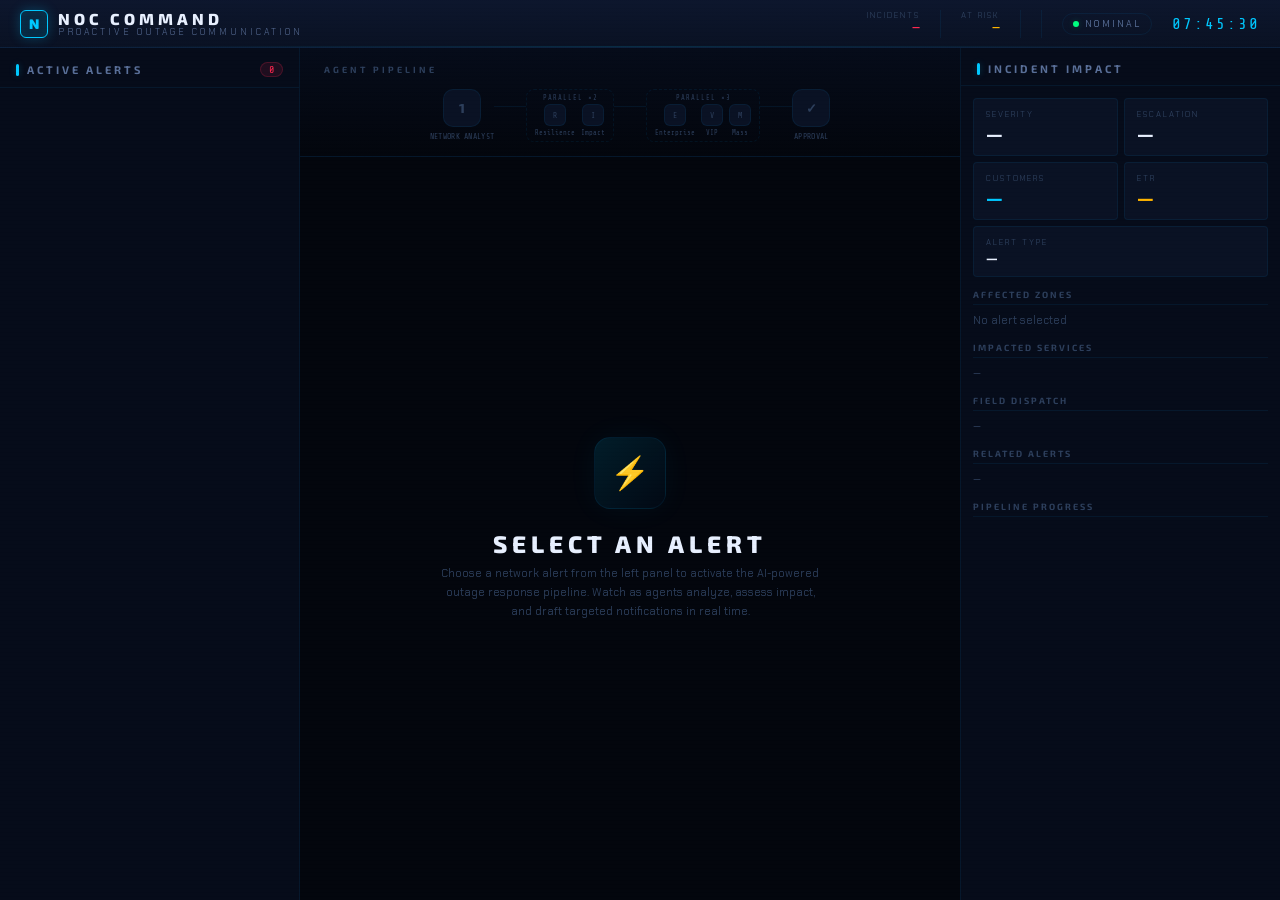
==== commit 430909f2: "Add architecture explainer page with use case walkthrough - Add static/architecture.html: interactiv" ====
--- a/static/index.html
+++ b/static/index.html
@@ -54,25 +54,20 @@
 html, body { height: 100%; overflow: hidden; background: var(--void); color: var(--text-primary); }
 body { font-family: var(--font-ui); font-size: 13px; }
 
-/* ── Atmospheric layers ── */
 body::before {
   content: '';
-  position: fixed;
-  inset: 0;
+  position: fixed; inset: 0;
   background:
     radial-gradient(ellipse 80% 60% at 20% 10%, rgba(0, 100, 200, 0.04), transparent),
     radial-gradient(ellipse 60% 80% at 80% 90%, rgba(0, 60, 180, 0.03), transparent);
-  pointer-events: none;
-  z-index: 0;
+  pointer-events: none; z-index: 0;
 }
 
 body::after {
   content: '';
-  position: fixed;
-  inset: 0;
+  position: fixed; inset: 0;
   background: repeating-linear-gradient(0deg, transparent, transparent 3px, rgba(0,0,0,0.015) 3px, rgba(0,0,0,0.015) 4px);
-  pointer-events: none;
-  z-index: 10000;
+  pointer-events: none; z-index: 10000;
 }
 
 ::-webkit-scrollbar { width: 5px; }
@@ -84,449 +79,146 @@
   height: 48px;
   background: linear-gradient(180deg, rgba(14,24,48,0.95), rgba(10,18,36,0.98));
   border-bottom: 1px solid var(--border);
-  display: flex;
-  align-items: center;
-  padding: 0 20px;
-  position: relative;
-  z-index: 100;
-  gap: 20px;
+  display: flex; align-items: center; padding: 0 20px;
+  position: relative; z-index: 100; gap: 20px;
 }
 
 header::after {
-  content: '';
-  position: absolute;
-  bottom: 0;
-  left: 0;
-  right: 0;
-  height: 1px;
+  content: ''; position: absolute; bottom: 0; left: 0; right: 0; height: 1px;
   background: linear-gradient(90deg, transparent 5%, var(--cyan) 50%, transparent 95%);
   opacity: 0.15;
 }
 
-.brand {
-  display: flex;
-  align-items: center;
-  gap: 10px;
-}
-
+.brand { display: flex; align-items: center; gap: 10px; }
 .brand-mark {
-  width: 28px;
-  height: 28px;
-  border: 1.5px solid var(--cyan);
-  border-radius: 6px;
-  display: grid;
-  place-items: center;
-  font-family: var(--font-display);
-  font-weight: 900;
-  font-size: 14px;
-  color: var(--cyan);
-  background: var(--cyan-dim);
+  width: 28px; height: 28px; border: 1.5px solid var(--cyan); border-radius: 6px;
+  display: grid; place-items: center;
+  font-family: var(--font-display); font-weight: 900; font-size: 14px;
+  color: var(--cyan); background: var(--cyan-dim);
   box-shadow: 0 0 12px var(--cyan-glow), inset 0 0 8px rgba(0,200,255,0.05);
 }
-
-.brand-text {
-  font-family: var(--font-display);
-  font-weight: 800;
-  font-size: 16px;
-  letter-spacing: 4px;
-  color: var(--text-bright);
-}
-
-.brand-sub {
-  font-family: var(--font-ui);
-  font-weight: 300;
-  font-size: 9px;
-  letter-spacing: 3px;
-  color: var(--text-muted);
-  text-transform: uppercase;
-  margin-top: -2px;
-}
-
-.header-stats {
-  display: flex;
-  gap: 20px;
-  margin-left: auto;
-  align-items: center;
-}
-
-.h-stat {
-  display: flex;
-  flex-direction: column;
-  align-items: flex-end;
-}
-
-.h-stat-label {
-  font-size: 8px;
-  letter-spacing: 2px;
-  color: var(--text-ghost);
-  text-transform: uppercase;
-}
-
-.h-stat-val {
-  font-family: var(--font-mono);
-  font-size: 15px;
-  color: var(--text-bright);
-}
-
+.brand-text { font-family: var(--font-display); font-weight: 800; font-size: 16px; letter-spacing: 4px; color: var(--text-bright); }
+.brand-sub { font-family: var(--font-ui); font-weight: 300; font-size: 9px; letter-spacing: 3px; color: var(--text-muted); text-transform: uppercase; margin-top: -2px; }
+
+.header-stats { display: flex; gap: 20px; margin-left: auto; align-items: center; }
+.h-stat { display: flex; flex-direction: column; align-items: flex-end; }
+.h-stat-label { font-size: 8px; letter-spacing: 2px; color: var(--text-ghost); text-transform: uppercase; }
+.h-stat-val { font-family: var(--font-mono); font-size: 15px; color: var(--text-bright); }
 .h-stat-val.crit { color: var(--red); }
 .h-stat-val.warn { color: var(--amber); }
-
-.h-divider {
-  width: 1px;
-  height: 28px;
-  background: var(--border);
-}
+.h-divider { width: 1px; height: 28px; background: var(--border); }
+
+.sla-ticker { display: none; flex-direction: column; align-items: flex-end; }
+.sla-ticker.on { display: flex; }
+.sla-ticker-label { font-size: 8px; letter-spacing: 2px; color: var(--text-ghost); text-transform: uppercase; }
+.sla-ticker-val {
+  font-family: var(--font-mono); font-size: 15px; color: var(--red);
+  text-shadow: 0 0 8px var(--red-glow); animation: sla-pulse 1.5s ease-in-out infinite;
+}
+@keyframes sla-pulse { 0%,100% { opacity:1 } 50% { opacity:0.7 } }
 
 .status-chip {
-  display: flex;
-  align-items: center;
-  gap: 6px;
-  padding: 4px 10px;
-  border-radius: 20px;
-  border: 1px solid var(--border);
-  font-size: 9px;
-  letter-spacing: 2px;
-  text-transform: uppercase;
-  color: var(--text-muted);
-}
-
+  display: flex; align-items: center; gap: 6px; padding: 4px 10px; border-radius: 20px;
+  border: 1px solid var(--border); font-size: 9px; letter-spacing: 2px;
+  text-transform: uppercase; color: var(--text-muted);
+}
 .status-chip .dot {
-  width: 6px;
-  height: 6px;
-  border-radius: 50%;
-  background: var(--green);
-  box-shadow: 0 0 6px var(--green-glow);
+  width: 6px; height: 6px; border-radius: 50%;
+  background: var(--green); box-shadow: 0 0 6px var(--green-glow);
   animation: blink-slow 3s ease-in-out infinite;
 }
-
-.status-chip.alert-mode .dot {
-  background: var(--red);
-  box-shadow: 0 0 6px var(--red-glow);
-  animation: blink-fast 0.8s ease-in-out infinite;
-}
-
+.status-chip.alert-mode .dot { background: var(--red); box-shadow: 0 0 6px var(--red-glow); animation: blink-fast 0.8s ease-in-out infinite; }
 .status-chip.alert-mode { border-color: var(--red-dim); color: var(--red); }
 
 @keyframes blink-slow { 0%,100% { opacity:1 } 50% { opacity:0.3 } }
 @keyframes blink-fast { 0%,100% { opacity:1 } 50% { opacity:0.2 } }
 
-.clock {
-  font-family: var(--font-mono);
-  font-size: 16px;
-  color: var(--cyan);
-  letter-spacing: 2px;
-}
+.clock { font-family: var(--font-mono); font-size: 16px; color: var(--cyan); letter-spacing: 2px; }
 
 /* ═══ MAIN GRID ═══ */
 .grid {
-  display: grid;
-  grid-template-columns: 300px 1fr 320px;
-  grid-template-rows: 1fr;
-  height: calc(100vh - 48px);
-  position: relative;
-  z-index: 1;
+  display: grid; grid-template-columns: 300px 1fr 320px; grid-template-rows: 1fr;
+  height: calc(100vh - 48px); position: relative; z-index: 1;
 }
 
 /* ═══ LEFT: ALERT FEED ═══ */
-.col-left {
-  background: var(--abyss);
-  border-right: 1px solid var(--border);
-  display: flex;
-  flex-direction: column;
-}
-
-.section-bar {
-  padding: 14px 16px 10px;
-  border-bottom: 1px solid var(--border);
-  display: flex;
-  align-items: center;
-  gap: 8px;
-  flex-shrink: 0;
-}
-
-.section-bar h2 {
-  font-family: var(--font-display);
-  font-weight: 700;
-  font-size: 11px;
-  letter-spacing: 3px;
-  text-transform: uppercase;
-  color: var(--text-muted);
-}
-
-.section-bar .badge {
-  margin-left: auto;
-  font-family: var(--font-mono);
-  font-size: 10px;
-  padding: 1px 8px;
-  border-radius: 10px;
-  background: var(--red-dim);
-  color: var(--red);
-  border: 1px solid rgba(255,40,80,0.2);
-}
-
-.accent-line {
-  width: 3px;
-  height: 12px;
-  border-radius: 2px;
-  background: var(--cyan);
-  box-shadow: 0 0 6px var(--cyan-glow);
-}
-
-.alert-feed {
-  flex: 1;
-  overflow-y: auto;
-  padding: 6px 8px;
-}
+.col-left { background: var(--abyss); border-right: 1px solid var(--border); display: flex; flex-direction: column; }
+.section-bar { padding: 14px 16px 10px; border-bottom: 1px solid var(--border); display: flex; align-items: center; gap: 8px; flex-shrink: 0; }
+.section-bar h2 { font-family: var(--font-display); font-weight: 700; font-size: 11px; letter-spacing: 3px; text-transform: uppercase; color: var(--text-muted); }
+.section-bar .badge { margin-left: auto; font-family: var(--font-mono); font-size: 10px; padding: 1px 8px; border-radius: 10px; background: var(--red-dim); color: var(--red); border: 1px solid rgba(255,40,80,0.2); }
+.accent-line { width: 3px; height: 12px; border-radius: 2px; background: var(--cyan); box-shadow: 0 0 6px var(--cyan-glow); }
+.alert-feed { flex: 1; overflow-y: auto; padding: 6px 8px; }
 
 .acard {
-  padding: 10px 12px;
-  margin-bottom: 4px;
-  border-radius: var(--radius);
-  border: 1px solid transparent;
-  background: var(--deep);
-  cursor: pointer;
-  transition: all 0.15s ease;
-  position: relative;
-}
-
-.acard::after {
-  content: '';
-  position: absolute;
-  left: 0;
-  top: 4px;
-  bottom: 4px;
-  width: 2px;
-  border-radius: 1px;
-}
-
+  padding: 10px 12px; margin-bottom: 4px; border-radius: var(--radius);
+  border: 1px solid transparent; background: var(--deep);
+  cursor: pointer; transition: all 0.15s ease; position: relative;
+}
+.acard::after { content: ''; position: absolute; left: 0; top: 4px; bottom: 4px; width: 2px; border-radius: 1px; }
 .acard.sev-critical::after { background: var(--red); box-shadow: 0 0 4px var(--red-glow); }
 .acard.sev-major::after { background: var(--amber); box-shadow: 0 0 4px var(--amber-glow); }
 .acard.sev-minor::after { background: var(--cyan); }
-
 .acard:hover { background: var(--surface); border-color: var(--border); }
 .acard.active { background: var(--cyan-dim); border-color: var(--border-active); }
 
-.acard-row1 {
-  display: flex;
-  align-items: center;
-  gap: 6px;
-  margin-bottom: 4px;
-}
-
-.sev-tag {
-  font-family: var(--font-mono);
-  font-size: 8px;
-  letter-spacing: 1px;
-  padding: 1px 5px;
-  border-radius: 2px;
-}
-
+.acard-row1 { display: flex; align-items: center; gap: 6px; margin-bottom: 4px; }
+.sev-tag { font-family: var(--font-mono); font-size: 8px; letter-spacing: 1px; padding: 1px 5px; border-radius: 2px; }
 .sev-tag.critical { background: var(--red-dim); color: var(--red); }
 .sev-tag.major { background: var(--amber-dim); color: var(--amber); }
 .sev-tag.minor { background: var(--cyan-dim); color: var(--cyan); }
-
-.acard-type {
-  font-family: var(--font-mono);
-  font-size: 9px;
-  color: var(--text-ghost);
-}
-
-.acard-time {
-  margin-left: auto;
-  font-family: var(--font-mono);
-  font-size: 9px;
-  color: var(--text-ghost);
-}
-
-.acard-title {
-  font-family: var(--font-ui);
-  font-weight: 500;
-  font-size: 12px;
-  color: var(--text-primary);
-  line-height: 1.4;
-  margin-bottom: 6px;
-}
-
-.acard-footer {
-  display: flex;
-  gap: 10px;
-  font-family: var(--font-mono);
-  font-size: 9px;
-  color: var(--text-ghost);
-}
+.acard-type { font-family: var(--font-mono); font-size: 9px; color: var(--text-ghost); }
+.acard-time { margin-left: auto; font-family: var(--font-mono); font-size: 9px; color: var(--text-ghost); }
+.acard-title { font-family: var(--font-ui); font-weight: 500; font-size: 12px; color: var(--text-primary); line-height: 1.4; margin-bottom: 6px; }
+.acard-footer { display: flex; gap: 10px; font-family: var(--font-mono); font-size: 9px; color: var(--text-ghost); }
 
 /* ═══ CENTER: PIPELINE + TERMINAL ═══ */
-.col-center {
-  display: flex;
-  flex-direction: column;
-  background: var(--void);
-  overflow: hidden;
-}
-
-/* Pipeline viz */
+.col-center { display: flex; flex-direction: column; background: var(--void); overflow: hidden; }
+
 .pipeline {
-  flex-shrink: 0;
-  padding: 16px 24px 14px;
+  flex-shrink: 0; padding: 16px 24px 14px;
   border-bottom: 1px solid var(--border);
   background: linear-gradient(180deg, var(--abyss), var(--void));
 }
-
-.pipeline-label {
-  font-family: var(--font-display);
-  font-weight: 700;
-  font-size: 9px;
-  letter-spacing: 3px;
-  color: var(--text-ghost);
-  text-transform: uppercase;
-  margin-bottom: 14px;
-}
-
-.pipe-row {
-  display: flex;
-  align-items: center;
-  justify-content: center;
-  gap: 0;
-}
-
-.pipe-node {
-  display: flex;
-  flex-direction: column;
-  align-items: center;
-  gap: 5px;
-  transition: all 0.3s ease;
-}
+.pipeline-label { font-family: var(--font-display); font-weight: 700; font-size: 9px; letter-spacing: 3px; color: var(--text-ghost); text-transform: uppercase; margin-bottom: 14px; }
+.pipe-row { display: flex; align-items: center; justify-content: center; gap: 0; }
+.pipe-node { display: flex; flex-direction: column; align-items: center; gap: 5px; transition: all 0.3s ease; }
 
 .pipe-icon {
-  width: 38px;
-  height: 38px;
-  border-radius: 10px;
-  border: 1.5px solid var(--border);
-  background: var(--deep);
-  display: grid;
-  place-items: center;
-  font-family: var(--font-display);
-  font-weight: 800;
-  font-size: 13px;
-  color: var(--text-ghost);
-  transition: all 0.4s cubic-bezier(0.4, 0, 0.2, 1);
-  position: relative;
-}
-
-.pipe-node.running .pipe-icon {
-  border-color: var(--cyan);
-  color: var(--cyan);
-  background: var(--cyan-dim);
-  box-shadow: 0 0 20px var(--cyan-glow), 0 0 40px rgba(0,200,255,0.08);
-  animation: icon-breathe 2s ease-in-out infinite;
-}
-
-.pipe-node.done .pipe-icon {
-  border-color: var(--green);
-  color: var(--green);
-  background: var(--green-dim);
-  box-shadow: 0 0 10px var(--green-glow);
-}
-
-.pipe-name {
-  font-family: var(--font-mono);
-  font-size: 8px;
-  color: var(--text-ghost);
-  text-align: center;
-  max-width: 90px;
-  line-height: 1.3;
-  letter-spacing: 0.3px;
-  transition: color 0.3s;
-}
-
+  width: 38px; height: 38px; border-radius: 10px;
+  border: 1.5px solid var(--border); background: var(--deep);
+  display: grid; place-items: center;
+  font-family: var(--font-display); font-weight: 800; font-size: 13px;
+  color: var(--text-ghost); transition: all 0.4s cubic-bezier(0.4, 0, 0.2, 1); position: relative;
+}
+.pipe-node.running .pipe-icon { border-color: var(--cyan); color: var(--cyan); background: var(--cyan-dim); box-shadow: 0 0 20px var(--cyan-glow), 0 0 40px rgba(0,200,255,0.08); animation: icon-breathe 2s ease-in-out infinite; }
+.pipe-node.done .pipe-icon { border-color: var(--green); color: var(--green); background: var(--green-dim); box-shadow: 0 0 10px var(--green-glow); }
+
+.pipe-name { font-family: var(--font-mono); font-size: 8px; color: var(--text-ghost); text-align: center; max-width: 90px; line-height: 1.3; letter-spacing: 0.3px; transition: color 0.3s; }
 .pipe-node.running .pipe-name { color: var(--cyan); }
 .pipe-node.done .pipe-name { color: var(--green); }
 
-.pipe-wire {
-  width: 32px;
-  height: 1.5px;
-  background: var(--border);
-  margin-bottom: 18px;
-  transition: all 0.4s;
-  position: relative;
-}
-
-.pipe-wire.lit {
-  background: linear-gradient(90deg, var(--green), var(--cyan));
-  box-shadow: 0 0 6px var(--cyan-glow);
-}
-
+.pipe-wire { width: 32px; height: 1.5px; background: var(--border); margin-bottom: 18px; transition: all 0.4s; position: relative; }
+.pipe-wire.lit { background: linear-gradient(90deg, var(--green), var(--cyan)); box-shadow: 0 0 6px var(--cyan-glow); }
 .pipe-wire.done { background: var(--green); box-shadow: 0 0 4px var(--green-glow); }
 
-.pipe-parallel-bracket {
-  display: flex;
-  flex-direction: column;
-  align-items: center;
-  gap: 2px;
-  padding: 4px 8px;
-  border: 1px dashed var(--border);
-  border-radius: 8px;
-  transition: border-color 0.3s;
-}
-
+.pipe-parallel-bracket { display: flex; flex-direction: column; align-items: center; gap: 2px; padding: 4px 8px; border: 1px dashed var(--border); border-radius: 8px; transition: border-color 0.3s; }
 .pipe-parallel-bracket.active { border-color: var(--border-active); }
 .pipe-parallel-bracket.done { border-color: rgba(0,255,128,0.15); }
 
-.pipe-parallel-row {
-  display: flex;
-  gap: 6px;
-}
-
-.pipe-parallel-label {
-  font-family: var(--font-mono);
-  font-size: 7px;
-  color: var(--text-ghost);
-  letter-spacing: 1px;
-  text-transform: uppercase;
-}
-
-.pipe-mini {
-  display: flex;
-  flex-direction: column;
-  align-items: center;
-  gap: 3px;
-}
+.pipe-parallel-row { display: flex; gap: 6px; }
+.pipe-parallel-label { font-family: var(--font-mono); font-size: 7px; color: var(--text-ghost); letter-spacing: 1px; text-transform: uppercase; }
+.pipe-mini { display: flex; flex-direction: column; align-items: center; gap: 3px; }
 
 .pipe-mini-dot {
-  width: 22px;
-  height: 22px;
-  border-radius: 6px;
-  border: 1px solid var(--border);
-  background: var(--deep);
-  display: grid;
-  place-items: center;
-  font-family: var(--font-mono);
-  font-size: 8px;
-  color: var(--text-ghost);
-  transition: all 0.3s;
-}
-
-.pipe-mini.running .pipe-mini-dot {
-  border-color: var(--cyan);
-  color: var(--cyan);
-  background: var(--cyan-dim);
-  box-shadow: 0 0 10px var(--cyan-glow);
-}
-
-.pipe-mini.done .pipe-mini-dot {
-  border-color: var(--green);
-  color: var(--green);
-  background: var(--green-dim);
-}
-
-.pipe-mini-name {
-  font-family: var(--font-mono);
-  font-size: 7px;
-  color: var(--text-ghost);
-  max-width: 50px;
-  text-align: center;
-  line-height: 1.2;
-}
-
+  width: 22px; height: 22px; border-radius: 6px;
+  border: 1px solid var(--border); background: var(--deep);
+  display: grid; place-items: center;
+  font-family: var(--font-mono); font-size: 8px; color: var(--text-ghost); transition: all 0.3s;
+}
+.pipe-mini.running .pipe-mini-dot { border-color: var(--cyan); color: var(--cyan); background: var(--cyan-dim); box-shadow: 0 0 10px var(--cyan-glow); }
+.pipe-mini.done .pipe-mini-dot { border-color: var(--green); color: var(--green); background: var(--green-dim); }
+
+.pipe-mini-name { font-family: var(--font-mono); font-size: 7px; color: var(--text-ghost); max-width: 50px; text-align: center; line-height: 1.2; }
 .pipe-mini.running .pipe-mini-name { color: var(--cyan); }
 .pipe-mini.done .pipe-mini-name { color: var(--green); }
 
@@ -535,490 +227,257 @@
   50% { box-shadow: 0 0 28px var(--cyan-glow), 0 0 56px rgba(0,200,255,0.12); }
 }
 
-/* Processing bar */
 .proc-bar {
-  flex-shrink: 0;
-  display: none;
-  align-items: center;
-  gap: 8px;
-  padding: 8px 16px;
-  margin: 6px 12px;
-  border-radius: var(--radius);
-  background: var(--cyan-dim);
-  border: 1px solid var(--border);
-  font-family: var(--font-mono);
-  font-size: 11px;
-  color: var(--cyan);
-}
-
+  flex-shrink: 0; display: none; align-items: center; gap: 8px;
+  padding: 8px 16px; margin: 6px 12px;
+  border-radius: var(--radius); background: var(--cyan-dim); border: 1px solid var(--border);
+  font-family: var(--font-mono); font-size: 11px; color: var(--cyan);
+}
 .proc-bar.on { display: flex; }
-
-.proc-spin {
-  width: 12px;
-  height: 12px;
-  border: 1.5px solid var(--border);
-  border-top-color: var(--cyan);
-  border-radius: 50%;
-  animation: spin 0.6s linear infinite;
-}
-
+.proc-spin { width: 12px; height: 12px; border: 1.5px solid var(--border); border-top-color: var(--cyan); border-radius: 50%; animation: spin 0.6s linear infinite; }
 @keyframes spin { to { transform: rotate(360deg) } }
-
-.proc-elapsed {
-  margin-left: auto;
-  color: var(--text-muted);
-  font-size: 10px;
-}
+.proc-elapsed { margin-left: auto; color: var(--text-muted); font-size: 10px; }
+
+/* Before/After comparison bar */
+.comparison-bar { display: none; padding: 0 12px 8px; flex-shrink: 0; }
+.comparison-bar.on { display: block; }
+.comparison-grid { display: grid; grid-template-columns: 1fr 40px 1fr; gap: 0; border-radius: var(--radius); overflow: hidden; border: 1px solid var(--border); }
+.comparison-col { padding: 10px 14px; background: var(--deep); }
+.comparison-col.before { border-right: 1px solid var(--border); }
+.comparison-col.after { background: rgba(0,255,128,0.03); }
+.comparison-vs { display: grid; place-items: center; background: var(--surface); font-family: var(--font-display); font-weight: 800; font-size: 10px; color: var(--text-ghost); letter-spacing: 1px; }
+.comparison-title { font-family: var(--font-display); font-weight: 700; font-size: 9px; letter-spacing: 2px; text-transform: uppercase; margin-bottom: 8px; }
+.comparison-col.before .comparison-title { color: var(--red); }
+.comparison-col.after .comparison-title { color: var(--green); }
+.comparison-item { display: flex; justify-content: space-between; padding: 3px 0; font-family: var(--font-mono); font-size: 10px; }
+.comparison-item .cl { color: var(--text-muted); }
+.comparison-item .cv { color: var(--text-primary); }
+.comparison-col.before .cv { color: var(--red); }
+.comparison-col.after .cv { color: var(--green); }
 
 /* Tabs */
-.tabs-row {
-  display: none;
-  gap: 1px;
-  padding: 8px 12px 0;
-  flex-shrink: 0;
-  overflow-x: auto;
-}
-
+.tabs-row { display: none; gap: 1px; padding: 8px 12px 0; flex-shrink: 0; overflow-x: auto; }
 .tabs-row.on { display: flex; }
-
 .tab {
-  font-family: var(--font-mono);
-  font-size: 9px;
-  letter-spacing: 0.3px;
-  padding: 6px 12px;
-  border-radius: var(--radius) var(--radius) 0 0;
-  background: var(--deep);
-  border: 1px solid var(--border);
-  border-bottom: none;
-  color: var(--text-ghost);
-  cursor: pointer;
-  transition: all 0.15s;
-  white-space: nowrap;
-  display: flex;
-  align-items: center;
-  gap: 5px;
-}
-
+  font-family: var(--font-mono); font-size: 9px; letter-spacing: 0.3px;
+  padding: 6px 12px; border-radius: var(--radius) var(--radius) 0 0;
+  background: var(--deep); border: 1px solid var(--border); border-bottom: none;
+  color: var(--text-ghost); cursor: pointer; transition: all 0.15s;
+  white-space: nowrap; display: flex; align-items: center; gap: 5px;
+}
 .tab:hover { color: var(--text-muted); background: var(--surface); }
 .tab.on { color: var(--cyan); background: var(--abyss); border-color: var(--border-active); }
-
-.tab-dot {
-  width: 5px;
-  height: 5px;
-  border-radius: 50%;
-  background: var(--text-ghost);
-  flex-shrink: 0;
-}
-
+.tab-dot { width: 5px; height: 5px; border-radius: 50%; background: var(--text-ghost); flex-shrink: 0; }
 .tab-dot.running { background: var(--cyan); box-shadow: 0 0 4px var(--cyan-glow); animation: blink-fast 1s ease-in-out infinite; }
 .tab-dot.done { background: var(--green); box-shadow: 0 0 3px var(--green-glow); }
 
 /* Terminal */
 .term {
-  flex: 1;
-  display: none;
-  flex-direction: column;
-  margin: 0 12px 12px;
-  border-radius: 0 var(--radius) var(--radius) var(--radius);
-  border: 1px solid var(--border);
-  background: var(--abyss);
-  overflow: hidden;
-}
-
+  flex: 1; display: none; flex-direction: column;
+  margin: 0 12px 12px; border-radius: 0 var(--radius) var(--radius) var(--radius);
+  border: 1px solid var(--border); background: var(--abyss); overflow: hidden;
+}
 .term.on { display: flex; }
-
-.term-bar {
-  display: flex;
-  align-items: center;
-  padding: 6px 12px;
-  background: var(--deep);
-  border-bottom: 1px solid var(--border);
-  gap: 6px;
-}
-
+.term-bar { display: flex; align-items: center; padding: 6px 12px; background: var(--deep); border-bottom: 1px solid var(--border); gap: 6px; }
 .term-dots { display: flex; gap: 4px; }
 .term-dots i { width: 7px; height: 7px; border-radius: 50%; background: var(--text-ghost); opacity: 0.3; }
-
-.term-title {
-  font-family: var(--font-mono);
-  font-size: 9px;
-  color: var(--text-ghost);
-  letter-spacing: 1px;
-}
-
-.term-body {
-  flex: 1;
-  padding: 14px 16px;
-  overflow-y: auto;
-  font-family: var(--font-mono);
-  font-size: 12px;
-  line-height: 1.75;
-  color: var(--text-primary);
-  white-space: pre-wrap;
-  word-break: break-word;
-}
-
-.cursor-blink {
-  display: inline-block;
-  width: 7px;
-  height: 14px;
-  background: var(--cyan);
-  vertical-align: text-bottom;
-  animation: cursor-blink 1s step-end infinite;
-}
-
-@keyframes cursor-blink { 0%,100% { opacity:1 } 50% { opacity:0 } }
+.term-title { font-family: var(--font-mono); font-size: 9px; color: var(--text-ghost); letter-spacing: 1px; }
+
+.term-body { flex: 1; padding: 14px 16px; overflow-y: auto; font-family: var(--font-mono); font-size: 12px; line-height: 1.75; color: var(--text-primary); word-break: break-word; }
+
+/* Markdown in terminal */
+.term-body h1, .term-body h2, .term-body h3 { font-family: var(--font-display); color: var(--text-bright); margin: 16px 0 8px; }
+.term-body h1 { font-size: 18px; font-weight: 800; letter-spacing: 2px; border-bottom: 1px solid var(--border); padding-bottom: 6px; }
+.term-body h2 { font-size: 15px; font-weight: 700; letter-spacing: 1px; }
+.term-body h3 { font-size: 13px; font-weight: 600; }
+.term-body strong { color: var(--cyan); font-weight: 700; }
+.term-body em { color: var(--amber); font-style: italic; }
+.term-body table { width: 100%; border-collapse: collapse; margin: 10px 0; font-size: 11px; }
+.term-body th { text-align: left; padding: 6px 10px; background: var(--surface); border: 1px solid var(--border); color: var(--cyan); font-weight: 600; letter-spacing: 0.5px; }
+.term-body td { padding: 5px 10px; border: 1px solid var(--border); color: var(--text-primary); }
+.term-body tr:hover td { background: rgba(0,200,255,0.03); }
+.term-body ul, .term-body ol { padding-left: 20px; margin: 6px 0; }
+.term-body li { margin: 3px 0; }
+.term-body li::marker { color: var(--cyan); }
+.term-body code { background: var(--raised); padding: 1px 5px; border-radius: 3px; color: var(--amber); font-size: 11px; }
+.term-body pre { background: var(--deep); padding: 10px 14px; border-radius: var(--radius); border: 1px solid var(--border); overflow-x: auto; margin: 8px 0; }
+.term-body pre code { background: none; padding: 0; color: var(--text-primary); }
+.term-body blockquote { border-left: 3px solid var(--cyan); padding: 6px 14px; margin: 8px 0; background: var(--cyan-dim); color: var(--text-primary); }
+.term-body hr { border: none; border-top: 1px solid var(--border); margin: 12px 0; }
+.term-body p { margin: 6px 0; }
+.tool-call-line { display: block; padding: 4px 8px; margin: 4px 0; background: rgba(168,85,247,0.08); border-left: 2px solid var(--purple); border-radius: 0 3px 3px 0; color: var(--purple); font-size: 11px; }
+.tool-result-line { display: block; padding: 3px 8px; margin: 2px 0 6px; color: var(--green); font-size: 11px; }
 
 /* Welcome screen */
-.welcome {
-  flex: 1;
-  display: flex;
-  flex-direction: column;
-  align-items: center;
-  justify-content: center;
-  text-align: center;
-  padding: 40px;
-}
-
-.welcome-hex {
-  width: 72px;
-  height: 72px;
-  border-radius: 16px;
-  background: linear-gradient(135deg, var(--cyan-dim), rgba(0,100,200,0.04));
-  border: 1px solid var(--border);
-  display: grid;
-  place-items: center;
-  font-size: 32px;
-  margin-bottom: 20px;
-  box-shadow: 0 0 30px rgba(0,200,255,0.05);
-}
-
-.welcome h3 {
-  font-family: var(--font-display);
-  font-weight: 800;
-  font-size: 24px;
-  letter-spacing: 5px;
-  color: var(--text-bright);
-  margin-bottom: 6px;
-}
-
-.welcome p {
-  font-size: 11px;
-  color: var(--text-ghost);
-  max-width: 380px;
-  line-height: 1.7;
-}
+.welcome { flex: 1; display: flex; flex-direction: column; align-items: center; justify-content: center; text-align: center; padding: 40px; }
+.welcome-hex { width: 72px; height: 72px; border-radius: 16px; background: linear-gradient(135deg, var(--cyan-dim), rgba(0,100,200,0.04)); border: 1px solid var(--border); display: grid; place-items: center; font-size: 32px; margin-bottom: 20px; box-shadow: 0 0 30px rgba(0,200,255,0.05); }
+.welcome h3 { font-family: var(--font-display); font-weight: 800; font-size: 24px; letter-spacing: 5px; color: var(--text-bright); margin-bottom: 6px; }
+.welcome p { font-size: 11px; color: var(--text-ghost); max-width: 380px; line-height: 1.7; }
 
 /* ═══ RIGHT: IMPACT PANEL ═══ */
-.col-right {
-  background: var(--abyss);
-  border-left: 1px solid var(--border);
-  display: flex;
-  flex-direction: column;
-  overflow: hidden;
-}
-
-.impact-cards {
-  padding: 12px;
-  display: grid;
-  grid-template-columns: 1fr 1fr;
-  gap: 6px;
-  flex-shrink: 0;
-}
-
-.icard {
-  padding: 10px 12px;
-  background: var(--deep);
-  border-radius: var(--radius);
-  border: 1px solid var(--border);
-}
-
-.icard-label {
-  font-size: 8px;
-  letter-spacing: 2px;
-  color: var(--text-ghost);
-  text-transform: uppercase;
-  margin-bottom: 2px;
-}
-
-.icard-val {
-  font-family: var(--font-display);
-  font-weight: 800;
-  font-size: 20px;
-  color: var(--text-bright);
-}
-
+.col-right { background: var(--abyss); border-left: 1px solid var(--border); display: flex; flex-direction: column; overflow: hidden; }
+.impact-cards { padding: 12px; display: grid; grid-template-columns: 1fr 1fr; gap: 6px; flex-shrink: 0; }
+.icard { padding: 10px 12px; background: var(--deep); border-radius: var(--radius); border: 1px solid var(--border); }
+.icard-label { font-size: 8px; letter-spacing: 2px; color: var(--text-ghost); text-transform: uppercase; margin-bottom: 2px; }
+.icard-val { font-family: var(--font-display); font-weight: 800; font-size: 20px; color: var(--text-bright); }
 .icard-val.red { color: var(--red); }
 .icard-val.amber { color: var(--amber); }
 .icard-val.cyan { color: var(--cyan); }
 .icard-val.green { color: var(--green); }
-
 .icard.span2 { grid-column: span 2; }
-
-.impact-detail {
-  flex: 1;
-  overflow-y: auto;
-  padding: 0 12px 12px;
-}
-
-.detail-block {
-  margin-bottom: 14px;
-}
-
-.detail-heading {
-  font-family: var(--font-display);
-  font-weight: 700;
-  font-size: 9px;
-  letter-spacing: 2px;
-  text-transform: uppercase;
-  color: var(--text-ghost);
-  padding-bottom: 4px;
-  margin-bottom: 6px;
-  border-bottom: 1px solid var(--border);
-}
-
-.detail-row {
-  display: flex;
-  justify-content: space-between;
-  padding: 3px 0;
-  font-size: 11px;
-}
-
+.icard.sla-card { background: linear-gradient(135deg, rgba(255,40,80,0.06), var(--deep)); border-color: rgba(255,40,80,0.15); }
+.icard.sla-card .icard-val { color: var(--red); text-shadow: 0 0 8px var(--red-glow); }
+
+.impact-detail { flex: 1; overflow-y: auto; padding: 0 12px 12px; }
+.detail-block { margin-bottom: 14px; }
+.detail-heading { font-family: var(--font-display); font-weight: 700; font-size: 9px; letter-spacing: 2px; text-transform: uppercase; color: var(--text-ghost); padding-bottom: 4px; margin-bottom: 6px; border-bottom: 1px solid var(--border); }
+.detail-row { display: flex; justify-content: space-between; padding: 3px 0; font-size: 11px; }
 .detail-row .dl { color: var(--text-muted); }
 .detail-row .dv { color: var(--text-primary); font-family: var(--font-mono); font-size: 10px; }
-
-.zone-tag {
-  display: inline-block;
-  font-family: var(--font-mono);
-  font-size: 9px;
-  padding: 2px 6px;
-  margin: 2px;
-  border-radius: 3px;
-  background: var(--cyan-dim);
-  color: var(--cyan);
-  border: 1px solid rgba(0,200,255,0.1);
-}
-
-.svc-tag {
-  display: inline-block;
-  font-family: var(--font-mono);
-  font-size: 9px;
-  padding: 2px 6px;
-  margin: 2px;
-  border-radius: 3px;
-  background: var(--raised);
-  color: var(--text-muted);
-  border: 1px solid var(--border);
-}
-
-/* Pipeline status sidebar */
+.zone-tag { display: inline-block; font-family: var(--font-mono); font-size: 9px; padding: 2px 6px; margin: 2px; border-radius: 3px; background: var(--cyan-dim); color: var(--cyan); border: 1px solid rgba(0,200,255,0.1); }
+.svc-tag { display: inline-block; font-family: var(--font-mono); font-size: 9px; padding: 2px 6px; margin: 2px; border-radius: 3px; background: var(--raised); color: var(--text-muted); border: 1px solid var(--border); }
+
 .pipe-status-list { display: flex; flex-direction: column; gap: 2px; }
-
-.ps-row {
-  display: flex;
-  align-items: center;
-  gap: 6px;
-  padding: 4px 0;
-  font-size: 10px;
-}
-
-.ps-dot {
-  width: 6px;
-  height: 6px;
-  border-radius: 50%;
-  background: var(--text-ghost);
-  flex-shrink: 0;
-}
-
+.ps-row { display: flex; align-items: center; gap: 6px; padding: 4px 0; font-size: 10px; }
+.ps-dot { width: 6px; height: 6px; border-radius: 50%; background: var(--text-ghost); flex-shrink: 0; }
 .ps-dot.running { background: var(--cyan); box-shadow: 0 0 4px var(--cyan-glow); animation: blink-fast 1s ease-in-out infinite; }
 .ps-dot.done { background: var(--green); box-shadow: 0 0 3px var(--green-glow); }
-
 .ps-label { color: var(--text-muted); flex: 1; }
 .ps-status { font-family: var(--font-mono); font-size: 9px; }
 .ps-status.running { color: var(--cyan); }
 .ps-status.done { color: var(--green); }
 
 /* ═══ APPROVAL MODAL ═══ */
-.modal-bg {
-  position: fixed;
-  inset: 0;
-  background: rgba(3,6,13,0.88);
-  backdrop-filter: blur(6px);
-  z-index: 500;
-  display: none;
-  place-items: center;
-}
-
+.modal-bg { position: fixed; inset: 0; background: rgba(3,6,13,0.88); backdrop-filter: blur(6px); z-index: 500; display: none; place-items: center; }
 .modal-bg.on { display: grid; }
-
 .modal {
-  width: min(860px, 92vw);
-  max-height: 82vh;
-  background: var(--abyss);
-  border: 1px solid var(--border-bright);
-  border-radius: var(--radius-lg);
-  overflow: hidden;
+  width: min(920px, 94vw); max-height: 85vh;
+  background: var(--abyss); border: 1px solid var(--border-bright);
+  border-radius: var(--radius-lg); overflow: hidden;
   box-shadow: 0 0 80px rgba(0,200,255,0.06), 0 0 160px rgba(0,0,0,0.6);
   animation: modal-in 0.35s cubic-bezier(0.2, 0, 0.2, 1);
-  display: flex;
-  flex-direction: column;
-}
-
-@keyframes modal-in {
-  from { transform: translateY(30px) scale(0.98); opacity: 0; }
-  to { transform: translateY(0) scale(1); opacity: 1; }
-}
-
-.modal-head {
-  padding: 18px 24px;
-  background: linear-gradient(180deg, var(--surface), var(--abyss));
-  border-bottom: 1px solid var(--border);
-  display: flex;
-  align-items: center;
-  gap: 14px;
-  flex-shrink: 0;
-}
-
-.modal-icon {
-  width: 42px;
-  height: 42px;
-  border-radius: 10px;
-  background: linear-gradient(135deg, var(--green-dim), var(--cyan-dim));
-  border: 1px solid rgba(0,255,128,0.15);
-  display: grid;
-  place-items: center;
-  font-size: 20px;
-}
-
-.modal-head h3 {
-  font-family: var(--font-display);
-  font-weight: 800;
-  font-size: 18px;
-  letter-spacing: 3px;
-  color: var(--text-bright);
-}
-
-.modal-head p {
-  font-size: 10px;
-  color: var(--text-muted);
-  margin-top: 1px;
-}
-
-.modal-body {
-  flex: 1;
-  overflow-y: auto;
-  padding: 20px 24px;
-  font-family: var(--font-mono);
-  font-size: 12px;
-  line-height: 1.75;
-  color: var(--text-primary);
-  white-space: pre-wrap;
-  word-break: break-word;
-}
-
-.modal-foot {
-  padding: 14px 24px;
-  border-top: 1px solid var(--border);
-  display: flex;
-  justify-content: flex-end;
-  gap: 10px;
-  flex-shrink: 0;
-}
-
-.btn {
-  font-family: var(--font-display);
-  font-weight: 700;
-  font-size: 12px;
-  letter-spacing: 2px;
-  text-transform: uppercase;
-  padding: 9px 24px;
-  border-radius: var(--radius);
-  border: none;
-  cursor: pointer;
-  transition: all 0.15s;
-}
-
-.btn-ghost {
-  background: transparent;
-  color: var(--text-muted);
-  border: 1px solid var(--border);
-}
-
+  display: flex; flex-direction: column;
+}
+@keyframes modal-in { from { transform: translateY(30px) scale(0.98); opacity: 0; } to { transform: translateY(0) scale(1); opacity: 1; } }
+
+.modal-head { padding: 18px 24px; background: linear-gradient(180deg, var(--surface), var(--abyss)); border-bottom: 1px solid var(--border); display: flex; align-items: center; gap: 14px; flex-shrink: 0; }
+.modal-icon { width: 42px; height: 42px; border-radius: 10px; background: linear-gradient(135deg, var(--green-dim), var(--cyan-dim)); border: 1px solid rgba(0,255,128,0.15); display: grid; place-items: center; font-size: 20px; }
+.modal-head h3 { font-family: var(--font-display); font-weight: 800; font-size: 18px; letter-spacing: 3px; color: var(--text-bright); }
+.modal-head p { font-size: 10px; color: var(--text-muted); margin-top: 1px; }
+
+.modal-body { flex: 1; overflow-y: auto; padding: 20px 24px; }
+
+/* Rich modal markdown */
+.modal-body-text { font-family: var(--font-mono); font-size: 12px; line-height: 1.75; color: var(--text-primary); word-break: break-word; }
+.modal-body-text strong { color: var(--cyan); }
+.modal-body-text table { width: 100%; border-collapse: collapse; margin: 10px 0; font-size: 11px; }
+.modal-body-text th { text-align: left; padding: 6px 10px; background: var(--surface); border: 1px solid var(--border); color: var(--cyan); font-weight: 600; }
+.modal-body-text td { padding: 5px 10px; border: 1px solid var(--border); }
+.modal-body-text tr:hover td { background: rgba(0,200,255,0.03); }
+.modal-body-text h1, .modal-body-text h2, .modal-body-text h3 { font-family: var(--font-display); color: var(--text-bright); margin: 14px 0 8px; }
+.modal-body-text h1 { font-size: 16px; font-weight: 800; }
+.modal-body-text h2 { font-size: 14px; font-weight: 700; }
+.modal-body-text h3 { font-size: 12px; font-weight: 600; }
+.modal-body-text ul, .modal-body-text ol { padding-left: 20px; margin: 6px 0; }
+.modal-body-text li::marker { color: var(--cyan); }
+.modal-body-text hr { border: none; border-top: 1px solid var(--border); margin: 10px 0; }
+.modal-body-text p { margin: 6px 0; }
+.modal-body-text blockquote { border-left: 3px solid var(--cyan); padding: 6px 14px; margin: 8px 0; background: var(--cyan-dim); }
+
+.modal-foot { padding: 14px 24px; border-top: 1px solid var(--border); display: flex; justify-content: flex-end; gap: 10px; flex-shrink: 0; }
+.btn { font-family: var(--font-display); font-weight: 700; font-size: 12px; letter-spacing: 2px; text-transform: uppercase; padding: 9px 24px; border-radius: var(--radius); border: none; cursor: pointer; transition: all 0.15s; }
+.btn-ghost { background: transparent; color: var(--text-muted); border: 1px solid var(--border); }
 .btn-ghost:hover { border-color: var(--border-active); color: var(--text-primary); }
-
-.btn-go {
-  background: linear-gradient(135deg, #00cc60, #00aa50);
-  color: white;
-  box-shadow: 0 0 16px var(--green-glow);
-}
-
+.btn-go { background: linear-gradient(135deg, #00cc60, #00aa50); color: white; box-shadow: 0 0 16px var(--green-glow); }
 .btn-go:hover { transform: translateY(-1px); box-shadow: 0 0 24px var(--green-glow), 0 4px 12px rgba(0,0,0,0.4); }
 
-/* Approved banner */
+/* ═══ APPROVED BANNER + DISSEMINATION ═══ */
 .approved-bar {
-  display: none;
-  position: fixed;
-  top: 48px;
-  left: 0;
-  right: 0;
+  display: none; position: fixed; top: 48px; left: 0; right: 0;
   padding: 10px 24px;
   background: linear-gradient(90deg, rgba(0,204,96,0.06), rgba(0,204,96,0.03), rgba(0,204,96,0.06));
   border-bottom: 1px solid rgba(0,255,128,0.15);
-  z-index: 200;
-  text-align: center;
-  font-family: var(--font-display);
-  font-weight: 700;
-  font-size: 12px;
-  letter-spacing: 4px;
-  color: var(--green);
-}
-
+  z-index: 200; text-align: center;
+  font-family: var(--font-display); font-weight: 700; font-size: 12px; letter-spacing: 4px; color: var(--green);
+}
 .approved-bar.on { display: block; animation: fadeIn 0.4s ease; }
 @keyframes fadeIn { from { opacity:0 } to { opacity:1 } }
+
+.dissemination-container {
+  display: none; position: fixed; bottom: 20px; left: 320px; right: 340px;
+  z-index: 260; pointer-events: none;
+}
+.dissemination-container.on { display: block; }
+
+.dissemination-row {
+  display: flex; align-items: center; gap: 8px; padding: 6px 12px;
+  margin-bottom: 4px; border-radius: var(--radius);
+  background: var(--deep); border: 1px solid var(--border);
+  font-family: var(--font-mono); font-size: 11px;
+  animation: disseminate-in 0.4s ease-out forwards;
+  opacity: 0;
+}
+@keyframes disseminate-in { from { transform: translateY(20px); opacity: 0; } to { transform: translateY(0); opacity: 1; } }
+
+.dissemination-icon {
+  width: 20px; height: 20px; border-radius: 4px;
+  display: grid; place-items: center; font-size: 10px; flex-shrink: 0;
+}
+.dissemination-icon.sms { background: var(--cyan-dim); color: var(--cyan); }
+.dissemination-icon.email { background: rgba(168,85,247,0.1); color: var(--purple); }
+.dissemination-icon.phone { background: var(--amber-dim); color: var(--amber); }
+.dissemination-icon.push { background: var(--green-dim); color: var(--green); }
+
+.dissemination-text { flex: 1; color: var(--text-primary); }
+.dissemination-status { color: var(--green); font-size: 10px; letter-spacing: 1px; }
+
+.dissemination-progress {
+  display: none; position: fixed; bottom: 4px; left: 320px; right: 340px;
+  z-index: 260; padding: 6px 14px;
+  font-family: var(--font-mono); font-size: 10px; color: var(--green);
+  text-align: center; letter-spacing: 1px;
+}
+.dissemination-progress.on { display: block; }
 </style>
 </head>
 <body>
 
-<!-- HEADER -->
 <header>
   <div class="brand">
     <div class="brand-mark">N</div>
-    <div>
-      <div class="brand-text">NOC COMMAND</div>
-      <div class="brand-sub">Proactive Outage Communication</div>
-    </div>
+    <div><div class="brand-text">NOC COMMAND</div><div class="brand-sub">Proactive Outage Communication</div></div>
   </div>
   <div class="header-stats">
     <div class="h-stat"><div class="h-stat-label">Incidents</div><div class="h-stat-val crit" id="hIncidents">—</div></div>
     <div class="h-divider"></div>
     <div class="h-stat"><div class="h-stat-label">At Risk</div><div class="h-stat-val warn" id="hAtRisk">—</div></div>
     <div class="h-divider"></div>
+    <div class="sla-ticker" id="slaTicker"><div class="sla-ticker-label">SLA Exposure</div><div class="sla-ticker-val" id="slaTickerVal">$0</div></div>
+    <div class="h-divider"></div>
     <div class="status-chip" id="statusChip"><div class="dot"></div><span id="statusText">NOMINAL</span></div>
     <div class="clock" id="clock"></div>
   </div>
 </header>
 
-<!-- GRID -->
 <div class="grid">
-
-  <!-- LEFT: Alerts -->
   <div class="col-left">
-    <div class="section-bar">
-      <div class="accent-line"></div>
-      <h2>Active Alerts</h2>
-      <div class="badge" id="alertBadge">0</div>
-    </div>
+    <div class="section-bar"><div class="accent-line"></div><h2>Active Alerts</h2><div class="badge" id="alertBadge">0</div></div>
     <div class="alert-feed" id="alertFeed"></div>
   </div>
 
-  <!-- CENTER: Pipeline + Output -->
   <div class="col-center">
     <div class="pipeline">
       <div class="pipeline-label">Agent Pipeline</div>
       <div class="pipe-row">
         <div class="pipe-node" id="pn-network"><div class="pipe-icon">1</div><div class="pipe-name">NETWORK ANALYST</div></div>
         <div class="pipe-wire" id="pw-1"></div>
-        <div class="pipe-node" id="pn-impact"><div class="pipe-icon">2</div><div class="pipe-name">CUSTOMER IMPACT</div></div>
+        <div class="pipe-parallel-bracket" id="pp-stage2">
+          <div class="pipe-parallel-label">PARALLEL ×2</div>
+          <div class="pipe-parallel-row">
+            <div class="pipe-mini" id="pm-resilience"><div class="pipe-mini-dot">R</div><div class="pipe-mini-name">Resilience</div></div>
+            <div class="pipe-mini" id="pm-impact"><div class="pipe-mini-dot">I</div><div class="pipe-mini-name">Impact</div></div>
+          </div>
+        </div>
         <div class="pipe-wire" id="pw-2"></div>
         <div class="pipe-parallel-bracket" id="pp-drafters">
           <div class="pipe-parallel-label">PARALLEL ×3</div>
@@ -1029,26 +488,37 @@
           </div>
         </div>
         <div class="pipe-wire" id="pw-3"></div>
-        <div class="pipe-node" id="pn-approval"><div class="pipe-icon">4</div><div class="pipe-name">APPROVAL</div></div>
+        <div class="pipe-node" id="pn-approval"><div class="pipe-icon">✓</div><div class="pipe-name">APPROVAL</div></div>
       </div>
     </div>
 
-    <div class="proc-bar" id="procBar">
-      <div class="proc-spin"></div>
-      <span id="procLabel">Initializing...</span>
-      <span class="proc-elapsed" id="procElapsed">00:00</span>
+    <div class="proc-bar" id="procBar"><div class="proc-spin"></div><span id="procLabel">Initializing...</span><span class="proc-elapsed" id="procElapsed">00:00</span></div>
+
+    <div class="comparison-bar" id="comparisonBar">
+      <div class="comparison-grid">
+        <div class="comparison-col before">
+          <div class="comparison-title">Without NOC Command</div>
+          <div class="comparison-item"><span class="cl">Response Time</span><span class="cv">45-90 min</span></div>
+          <div class="comparison-item"><span class="cl">Call Volume</span><span class="cv" id="compCallsBefore">—</span></div>
+          <div class="comparison-item"><span class="cl">Call Center Cost</span><span class="cv" id="compCostBefore">—</span></div>
+          <div class="comparison-item"><span class="cl">Customer Churn</span><span class="cv">+2.4%</span></div>
+        </div>
+        <div class="comparison-vs">VS</div>
+        <div class="comparison-col after">
+          <div class="comparison-title">With NOC Command</div>
+          <div class="comparison-item"><span class="cl">Response Time</span><span class="cv" id="compTimeAfter">—</span></div>
+          <div class="comparison-item"><span class="cl">Call Volume</span><span class="cv" id="compCallsAfter">—</span></div>
+          <div class="comparison-item"><span class="cl">Call Center Cost</span><span class="cv" id="compCostAfter">—</span></div>
+          <div class="comparison-item"><span class="cl">Customer Churn</span><span class="cv">-0.3%</span></div>
+        </div>
+      </div>
     </div>
 
     <div class="tabs-row" id="tabsRow"></div>
-
     <div class="term" id="term">
-      <div class="term-bar">
-        <div class="term-dots"><i></i><i></i><i></i></div>
-        <div class="term-title" id="termTitle">output</div>
-      </div>
+      <div class="term-bar"><div class="term-dots"><i></i><i></i><i></i></div><div class="term-title" id="termTitle">output</div></div>
       <div class="term-body" id="termBody"></div>
     </div>
-
     <div class="welcome" id="welcome">
       <div class="welcome-hex">⚡</div>
       <h3>SELECT AN ALERT</h3>
@@ -1056,7 +526,6 @@
     </div>
   </div>
 
-  <!-- RIGHT: Impact -->
   <div class="col-right">
     <div class="section-bar"><div class="accent-line"></div><h2>Incident Impact</h2></div>
     <div class="impact-cards">
@@ -1064,43 +533,24 @@
       <div class="icard"><div class="icard-label">Escalation</div><div class="icard-val" id="iEsc">—</div></div>
       <div class="icard"><div class="icard-label">Customers</div><div class="icard-val cyan" id="iCust">—</div></div>
       <div class="icard"><div class="icard-label">ETR</div><div class="icard-val amber" id="iEtr">—</div></div>
+      <div class="icard span2 sla-card" id="slaCard" style="display:none"><div class="icard-label">SLA Exposure (Live)</div><div class="icard-val" id="iSla">$0</div></div>
       <div class="icard span2"><div class="icard-label">Alert Type</div><div class="icard-val" id="iType" style="font-size:14px">—</div></div>
     </div>
     <div class="impact-detail" id="impactDetail">
-      <div class="detail-block">
-        <div class="detail-heading">Affected Zones</div>
-        <div id="dZones"><span style="color:var(--text-ghost);font-size:11px">No alert selected</span></div>
-      </div>
-      <div class="detail-block">
-        <div class="detail-heading">Impacted Services</div>
-        <div id="dServices"><span style="color:var(--text-ghost);font-size:11px">—</span></div>
-      </div>
-      <div class="detail-block">
-        <div class="detail-heading">Field Dispatch</div>
-        <div id="dDispatch"><span style="color:var(--text-ghost);font-size:11px">—</span></div>
-      </div>
-      <div class="detail-block">
-        <div class="detail-heading">Related Alerts</div>
-        <div id="dRelated"><span style="color:var(--text-ghost);font-size:11px">—</span></div>
-      </div>
-      <div class="detail-block">
-        <div class="detail-heading">Pipeline Progress</div>
-        <div class="pipe-status-list" id="pipeStatusList"></div>
-      </div>
+      <div class="detail-block"><div class="detail-heading">Affected Zones</div><div id="dZones"><span style="color:var(--text-ghost);font-size:11px">No alert selected</span></div></div>
+      <div class="detail-block"><div class="detail-heading">Impacted Services</div><div id="dServices"><span style="color:var(--text-ghost);font-size:11px">—</span></div></div>
+      <div class="detail-block"><div class="detail-heading">Field Dispatch</div><div id="dDispatch"><span style="color:var(--text-ghost);font-size:11px">—</span></div></div>
+      <div class="detail-block"><div class="detail-heading">Related Alerts</div><div id="dRelated"><span style="color:var(--text-ghost);font-size:11px">—</span></div></div>
+      <div class="detail-block"><div class="detail-heading">Pipeline Progress</div><div class="pipe-status-list" id="pipeStatusList"></div></div>
     </div>
   </div>
-
 </div>
 
-<!-- APPROVAL MODAL -->
 <div class="modal-bg" id="modalBg">
   <div class="modal">
     <div class="modal-head">
       <div class="modal-icon">✓</div>
-      <div>
-        <h3>COMMUNICATIONS READY</h3>
-        <p>All outage notifications drafted and pending approval</p>
-      </div>
+      <div><h3>COMMUNICATIONS READY</h3><p>All outage notifications drafted and pending approval</p></div>
     </div>
     <div class="modal-body" id="modalBody"></div>
     <div class="modal-foot">
@@ -1111,52 +561,112 @@
   </div>
 </div>
 
-<!-- APPROVED BANNER -->
 <div class="approved-bar" id="approvedBar">✓ ALL COMMUNICATIONS APPROVED — DISSEMINATION IN PROGRESS</div>
+<div class="dissemination-container" id="disseminationContainer"></div>
+<div class="dissemination-progress" id="disseminationProgress"></div>
 
 <script>
+// ═══ MARKDOWN RENDERER ═══
+function renderMarkdown(text) {
+  if (!text) return '';
+  let html = text;
+  html = html.replace(/&/g, '&amp;').replace(/</g, '&lt;').replace(/>/g, '&gt;');
+
+  // Code blocks
+  html = html.replace(/```(\w*)\n([\s\S]*?)```/g, '<pre><code>$2</code></pre>');
+
+  // Tables
+  html = html.replace(/^\|(.+)\|\s*\n\|[-:\s|]+\|\s*\n((?:\|.+\|\s*\n?)*)/gm, (match, header, body) => {
+    const ths = header.split('|').map(h => h.trim()).filter(Boolean).map(h => `<th>${h}</th>`).join('');
+    const rows = body.trim().split('\n').map(row => {
+      const tds = row.split('|').map(c => c.trim()).filter(Boolean).map(c => `<td>${c}</td>`).join('');
+      return `<tr>${tds}</tr>`;
+    }).join('');
+    return `<table><thead><tr>${ths}</tr></thead><tbody>${rows}</tbody></table>`;
+  });
+
+  html = html.replace(/^### (.+)$/gm, '<h3>$1</h3>');
+  html = html.replace(/^## (.+)$/gm, '<h2>$1</h2>');
+  html = html.replace(/^# (.+)$/gm, '<h1>$1</h1>');
+  html = html.replace(/^[═─━]{3,}$/gm, '<hr>');
+  html = html.replace(/^[-*_]{3,}$/gm, '<hr>');
+  html = html.replace(/\*\*(.+?)\*\*/g, '<strong>$1</strong>');
+  html = html.replace(/\*(.+?)\*/g, '<em>$1</em>');
+  html = html.replace(/`([^`]+)`/g, '<code>$1</code>');
+  html = html.replace(/^&gt; (.+)$/gm, '<blockquote>$1</blockquote>');
+  html = html.replace(/^- (.+)$/gm, '<li>$1</li>');
+  html = html.replace(/^(\d+)\. (.+)$/gm, '<li>$2</li>');
+  html = html.replace(/((?:<li>.*<\/li>\s*)+)/g, '<ul>$1</ul>');
+  html = html.replace(/^► (.+)$/gm, '<span class="tool-call-line">► $1</span>');
+  html = html.replace(/^✓ (.+)$/gm, '<span class="tool-result-line">✓ $1</span>');
+  html = html.replace(/\n\n/g, '</p><p>');
+  html = html.replace(/<p>\s*<\/p>/g, '');
+  return html;
+}
+
+// ═══ SLA TICKER ═══
+let slaExposure = 0, slaInterval = null, slaRate = 0;
+
+function startSlaTicker(alert) {
+  const rates = { CRITICAL: 850, MAJOR: 350, MINOR: 100 };
+  slaRate = (rates[alert.severity] || 200) / 3600;
+  slaExposure = 0;
+  document.getElementById('slaTicker').classList.add('on');
+  document.getElementById('slaCard').style.display = '';
+  slaInterval = setInterval(() => {
+    slaExposure += slaRate;
+    const f = '$' + Math.floor(slaExposure).toLocaleString();
+    document.getElementById('slaTickerVal').textContent = f;
+    document.getElementById('iSla').textContent = f;
+  }, 1000);
+}
+
+function stopSlaTicker() { if (slaInterval) { clearInterval(slaInterval); slaInterval = null; } }
+
+// ═══ DISSEMINATION ═══
+function showDissemination() {
+  const container = document.getElementById('disseminationContainer');
+  const progress = document.getElementById('disseminationProgress');
+  container.classList.add('on');
+  progress.classList.add('on');
+
+  const items = [
+    { icon: 'phone', emoji: '📞', text: 'Emergency hotline activated for Life-Safety accounts', delay: 200 },
+    { icon: 'email', emoji: '📧', text: 'Enterprise notification sent to 12 accounts', delay: 800 },
+    { icon: 'sms', emoji: '💬', text: 'VIP SMS dispatched to 8 premium customers', delay: 1400 },
+    { icon: 'email', emoji: '📧', text: 'Government compliance notification filed', delay: 2000 },
+    { icon: 'push', emoji: '📱', text: 'Push notification queued for 4,200 subscribers', delay: 2600 },
+    { icon: 'sms', emoji: '💬', text: 'Mass SMS blast sent to affected area', delay: 3200 },
+    { icon: 'email', emoji: '📧', text: 'Status page updated: status.ourtelco.com', delay: 3800 },
+  ];
+  let completed = 0;
+  items.forEach(item => {
+    setTimeout(() => {
+      const row = document.createElement('div');
+      row.className = 'dissemination-row';
+      row.innerHTML = `<div class="dissemination-icon ${item.icon}">${item.emoji}</div><span class="dissemination-text">${item.text}</span><span class="dissemination-status">SENT ✓</span>`;
+      container.insertBefore(row, container.firstChild);
+      while (container.children.length > 5) container.removeChild(container.lastChild);
+      completed++;
+      progress.textContent = `${completed}/${items.length} notifications dispatched`;
+      if (completed === items.length) setTimeout(() => { progress.textContent = '✓ ALL NOTIFICATIONS DISPATCHED SUCCESSFULLY'; }, 500);
+    }, item.delay);
+  });
+}
+
+// ═══ STATE ═══
 const D = {
-  alerts: [],
-  sel: null,
-  es: null,
-  out: {},
-  tab: null,
-  t0: null,
-  ti: null,
-  done: new Set(),
-  stageNode: {
-    network_analysis: 'pn-network',
-    customer_impact: 'pn-impact',
-    enterprise_comms: null,
-    vip_comms: null,
-    mass_comms: null,
-    approval: 'pn-approval',
-  },
-  stageMini: {
-    enterprise_comms: 'pm-ent',
-    vip_comms: 'pm-vip',
-    mass_comms: 'pm-mass',
-  },
-  stageLabel: {
-    network_analysis: 'Network Analyst',
-    customer_impact: 'Customer Impact',
-    enterprise_comms: 'Enterprise Comms',
-    vip_comms: 'VIP Comms',
-    mass_comms: 'Mass Notifications',
-    approval: 'Approval Dashboard',
-  },
-  stageWire: {
-    2: 'pw-1',
-    3: 'pw-2',
-    4: 'pw-3',
-  },
+  alerts: [], sel: null, es: null, out: {}, rawOut: {}, tab: null, t0: null, ti: null, done: new Set(),
+  stageNode: { network_analysis: 'pn-network', approval: 'pn-approval' },
+  stageMini: { resilience_check: 'pm-resilience', customer_impact: 'pm-impact', enterprise_comms: 'pm-ent', vip_comms: 'pm-vip', mass_comms: 'pm-mass' },
+  stageParallel: { resilience_check: 'pp-stage2', customer_impact: 'pp-stage2', enterprise_comms: 'pp-drafters', vip_comms: 'pp-drafters', mass_comms: 'pp-drafters' },
+  stageLabel: { network_analysis: 'Network Analyst', resilience_check: 'Resilience Check', customer_impact: 'Customer Impact', enterprise_comms: 'Enterprise Comms', vip_comms: 'VIP Comms', mass_comms: 'Mass Notifications', approval: 'Approval Dashboard' },
+  stageWire: { 2: 'pw-1', 3: 'pw-2', 4: 'pw-3' },
 };
 
-// Clock
 const tick = () => { document.getElementById('clock').textContent = new Date().toLocaleTimeString('en-US',{hour12:false,hour:'2-digit',minute:'2-digit',second:'2-digit'}); };
 setInterval(tick, 1000); tick();
 
-// Load alerts
 async function init() {
   const r = await fetch('/api/alerts');
   D.alerts = await r.json();
@@ -1177,16 +687,9 @@
     const t = new Date(a.timestamp).toLocaleTimeString('en-US',{hour:'2-digit',minute:'2-digit',hour12:false});
     const act = D.sel?.alert_id === a.alert_id ? 'active' : '';
     return `<div class="acard sev-${sc} ${act}" onclick="pick('${a.alert_id}')">
-      <div class="acard-row1">
-        <span class="sev-tag ${sc}">${a.severity}</span>
-        <span class="acard-type">${a.alert_type.replace(/_/g,' ')}</span>
-        <span class="acard-time">${t}</span>
-      </div>
+      <div class="acard-row1"><span class="sev-tag ${sc}">${a.severity}</span><span class="acard-type">${a.alert_type.replace(/_/g,' ')}</span><span class="acard-time">${t}</span></div>
       <div class="acard-title">${a.title}</div>
-      <div class="acard-footer">
-        <span>~${a.estimated_customers_affected.toLocaleString()} affected</span>
-        <span>${a.escalation_level}</span>
-      </div>
+      <div class="acard-footer"><span>~${a.estimated_customers_affected.toLocaleString()} affected</span><span>${a.escalation_level}</span></div>
     </div>`;
   }).join('');
 }
@@ -1194,61 +697,56 @@
 async function pick(id) {
   if (D.es) { D.es.close(); D.es = null; }
   if (D.ti) clearInterval(D.ti);
-  D.out = {}; D.tab = null; D.done = new Set();
-
+  stopSlaTicker();
+  D.out = {}; D.rawOut = {}; D.tab = null; D.done = new Set();
   const a = D.alerts.find(x => x.alert_id === id);
   D.sel = a;
   renderFeed();
 
-  // Reset pipeline viz
-  ['pn-network','pn-impact','pn-approval'].forEach(id => {
-    const el = document.getElementById(id);
-    el.classList.remove('running','done');
-  });
-  ['pm-ent','pm-vip','pm-mass'].forEach(id => {
-    const el = document.getElementById(id);
-    el.classList.remove('running','done');
-  });
-  ['pw-1','pw-2','pw-3'].forEach(id => {
-    const el = document.getElementById(id);
-    el.classList.remove('lit','done');
-  });
+  ['pn-network','pn-approval'].forEach(id => { document.getElementById(id).classList.remove('running','done'); });
+  ['pm-resilience','pm-impact','pm-ent','pm-vip','pm-mass'].forEach(id => { document.getElementById(id).classList.remove('running','done'); });
+  ['pw-1','pw-2','pw-3'].forEach(id => { document.getElementById(id).classList.remove('lit','done'); });
+  document.getElementById('pp-stage2').classList.remove('active','done');
   document.getElementById('pp-drafters').classList.remove('active','done');
 
-  // Show terminal
   document.getElementById('welcome').style.display = 'none';
   document.getElementById('tabsRow').className = 'tabs-row on';
   document.getElementById('tabsRow').innerHTML = '';
   document.getElementById('term').className = 'term on';
-  document.getElementById('termBody').textContent = '';
+  document.getElementById('termBody').innerHTML = '';
   document.getElementById('approvedBar').classList.remove('on');
   document.getElementById('pipeStatusList').innerHTML = '';
-
-  // Update impact panel
+  document.getElementById('comparisonBar').classList.remove('on');
+  document.getElementById('disseminationContainer').classList.remove('on');
+  document.getElementById('disseminationContainer').innerHTML = '';
+  document.getElementById('disseminationProgress').classList.remove('on');
+
+  // Reset SLA ticker styling
+  const stv = document.getElementById('slaTickerVal');
+  stv.style.animation = ''; stv.style.color = '';
+  document.getElementById('iSla').style.color = '';
+  document.getElementById('iSla').style.textShadow = '';
+
   updateImpact(a);
-
-  // Start stream
+  startSlaTicker(a);
   stream(id);
 }
 
 function updateImpact(a) {
   const sev = document.getElementById('iSev');
-  sev.textContent = a.severity;
-  sev.className = 'icard-val';
+  sev.textContent = a.severity; sev.className = 'icard-val';
   if (a.severity === 'CRITICAL') sev.classList.add('red');
   else if (a.severity === 'MAJOR') sev.classList.add('amber');
   else sev.classList.add('cyan');
 
   const esc = document.getElementById('iEsc');
-  esc.textContent = a.escalation_level;
-  esc.className = 'icard-val';
+  esc.textContent = a.escalation_level; esc.className = 'icard-val';
   if (a.escalation_level.includes('SEV1')) esc.classList.add('red');
   else if (a.escalation_level.includes('SEV2')) esc.classList.add('amber');
 
   document.getElementById('iCust').textContent = a.estimated_customers_affected.toLocaleString();
   document.getElementById('iEtr').textContent = a.preliminary_etr;
   document.getElementById('iType').textContent = a.alert_type.replace(/_/g, ' ');
-
   document.getElementById('dZones').innerHTML = (a.affected_zones||[]).map(z => `<span class="zone-tag">${z}</span>`).join('');
   document.getElementById('dServices').innerHTML = (a.services_impacted||[]).map(s => `<span class="svc-tag">${s.replace(/_/g,' ')}</span>`).join('');
 
@@ -1265,8 +763,7 @@
 
 function stream(alertId) {
   D.t0 = Date.now();
-  const proc = document.getElementById('procBar');
-  proc.classList.add('on');
+  document.getElementById('procBar').classList.add('on');
   document.getElementById('procLabel').textContent = 'Initializing pipeline...';
 
   D.ti = setInterval(() => {
@@ -1277,68 +774,45 @@
   const es = new EventSource(`/api/run/${alertId}`);
   D.es = es;
 
-  es.addEventListener('pipeline_start', () => {
-    document.getElementById('procLabel').textContent = 'Pipeline activated...';
-  });
+  es.addEventListener('pipeline_start', () => { document.getElementById('procLabel').textContent = 'Pipeline activated...'; });
 
   es.addEventListener('stage_start', e => {
     const d = JSON.parse(e.data);
     document.getElementById('procLabel').textContent = `${d.label} processing...`;
 
-    // Pipeline viz
     const nodeId = D.stageNode[d.stage];
-    if (nodeId) {
-      const el = document.getElementById(nodeId);
-      if (!el.classList.contains('done')) el.classList.add('running');
-    }
+    if (nodeId) { const el = document.getElementById(nodeId); if (!el.classList.contains('done')) el.classList.add('running'); }
+
     const miniId = D.stageMini[d.stage];
-    if (miniId) {
-      document.getElementById(miniId).classList.add('running');
-      document.getElementById('pp-drafters').classList.add('active');
-    }
-    // Wires
-    if (d.order > 1 && D.stageWire[d.order]) {
-      document.getElementById(D.stageWire[d.order]).classList.add('lit');
-    }
-
-    // Create tab
-    if (!D.out[d.stage]) {
-      D.out[d.stage] = '';
-      addTab(d.stage, d.label);
-    }
+    if (miniId) { document.getElementById(miniId).classList.add('running'); const bracket = D.stageParallel[d.stage]; if (bracket) document.getElementById(bracket).classList.add('active'); }
+
+    if (d.order > 1 && D.stageWire[d.order]) document.getElementById(D.stageWire[d.order]).classList.add('lit');
+
+    if (!D.out[d.stage]) { D.out[d.stage] = ''; D.rawOut[d.stage] = ''; addTab(d.stage, d.label); }
     showTab(d.stage);
     setPipeStatus(d.stage, 'running');
   });
 
   es.addEventListener('text', e => {
     const d = JSON.parse(e.data);
-    D.out[d.stage] = (D.out[d.stage]||'') + d.text;
-    if (D.tab === d.stage) {
-      const b = document.getElementById('termBody');
-      b.textContent = D.out[d.stage];
-      b.scrollTop = b.scrollHeight;
-    }
+    D.rawOut[d.stage] = (D.rawOut[d.stage]||'') + d.text;
+    D.out[d.stage] = renderMarkdown(D.rawOut[d.stage]);
+    if (D.tab === d.stage) { const b = document.getElementById('termBody'); b.innerHTML = D.out[d.stage]; b.scrollTop = b.scrollHeight; }
   });
 
   es.addEventListener('tool_call', e => {
     const d = JSON.parse(e.data);
     const args = Object.entries(d.args).map(([k,v])=>`${k}="${v}"`).join(', ');
-    D.out[d.stage] = (D.out[d.stage]||'') + `\n► ${d.tool}(${args})\n`;
-    if (D.tab === d.stage) {
-      const b = document.getElementById('termBody');
-      b.textContent = D.out[d.stage];
-      b.scrollTop = b.scrollHeight;
-    }
+    D.rawOut[d.stage] = (D.rawOut[d.stage]||'') + `\n► ${d.tool}(${args})\n`;
+    D.out[d.stage] = renderMarkdown(D.rawOut[d.stage]);
+    if (D.tab === d.stage) { const b = document.getElementById('termBody'); b.innerHTML = D.out[d.stage]; b.scrollTop = b.scrollHeight; }
   });
 
   es.addEventListener('tool_result', e => {
     const d = JSON.parse(e.data);
-    D.out[d.stage] = (D.out[d.stage]||'') + `✓ ${d.tool} returned\n\n`;
-    if (D.tab === d.stage) {
-      const b = document.getElementById('termBody');
-      b.textContent = D.out[d.stage];
-      b.scrollTop = b.scrollHeight;
-    }
+    D.rawOut[d.stage] = (D.rawOut[d.stage]||'') + `✓ ${d.tool} returned\n\n`;
+    D.out[d.stage] = renderMarkdown(D.rawOut[d.stage]);
+    if (D.tab === d.stage) { const b = document.getElementById('termBody'); b.innerHTML = D.out[d.stage]; b.scrollTop = b.scrollHeight; }
   });
 
   es.addEventListener('stage_done', e => {
@@ -1346,64 +820,59 @@
     D.done.add(d.stage);
 
     const nodeId = D.stageNode[d.stage];
-    if (nodeId) {
-      const el = document.getElementById(nodeId);
-      el.classList.remove('running'); el.classList.add('done');
-    }
+    if (nodeId) { const el = document.getElementById(nodeId); el.classList.remove('running'); el.classList.add('done'); }
     const miniId = D.stageMini[d.stage];
-    if (miniId) {
-      const el = document.getElementById(miniId);
-      el.classList.remove('running'); el.classList.add('done');
-    }
-
-    // Check if all drafters done
-    if (['enterprise_comms','vip_comms','mass_comms'].every(s => D.done.has(s))) {
-      document.getElementById('pp-drafters').classList.remove('active');
-      document.getElementById('pp-drafters').classList.add('done');
-    }
-
-    // Tab dot
+    if (miniId) { const el = document.getElementById(miniId); el.classList.remove('running'); el.classList.add('done'); }
+
+    if (['resilience_check','customer_impact'].every(s => D.done.has(s))) { document.getElementById('pp-stage2').classList.remove('active'); document.getElementById('pp-stage2').classList.add('done'); }
+    if (['enterprise_comms','vip_comms','mass_comms'].every(s => D.done.has(s))) { document.getElementById('pp-drafters').classList.remove('active'); document.getElementById('pp-drafters').classList.add('done'); }
+
     const dot = document.querySelector(`.tab[data-s="${d.stage}"] .tab-dot`);
     if (dot) dot.className = 'tab-dot done';
-
     setPipeStatus(d.stage, 'done');
   });
 
   es.addEventListener('done', () => {
     document.getElementById('procBar').classList.remove('on');
     if (D.ti) clearInterval(D.ti);
-
-    // All wires done
-    ['pw-1','pw-2','pw-3'].forEach(id => {
-      const el = document.getElementById(id);
-      el.classList.remove('lit'); el.classList.add('done');
-    });
-
-    // Show approval modal
+    ['pw-1','pw-2','pw-3'].forEach(id => { const el = document.getElementById(id); el.classList.remove('lit'); el.classList.add('done'); });
+    showComparison();
     setTimeout(() => {
-      document.getElementById('modalBody').textContent = D.out['approval'] || 'Pipeline complete. Review drafted communications.';
+      const approvalContent = D.rawOut['approval'] || 'Pipeline complete. Review drafted communications.';
+      document.getElementById('modalBody').innerHTML = `<div class="modal-body-text">${renderMarkdown(approvalContent)}</div>`;
       document.getElementById('modalBg').classList.add('on');
     }, 600);
   });
 
-  es.addEventListener('error', e => {
-    const d = JSON.parse(e.data);
-    document.getElementById('procLabel').textContent = `Error: ${d.error}`;
-  });
-
-  es.onerror = () => {
-    if (es.readyState === EventSource.CLOSED) {
-      document.getElementById('procBar').classList.remove('on');
-      if (D.ti) clearInterval(D.ti);
-    }
-  };
+  es.addEventListener('error', e => { try { const d = JSON.parse(e.data); document.getElementById('procLabel').textContent = `Error: ${d.error}`; } catch(err) {} });
+  es.onerror = () => { if (es.readyState === EventSource.CLOSED) { document.getElementById('procBar').classList.remove('on'); if (D.ti) clearInterval(D.ti); } };
+}
+
+function showComparison() {
+  if (!D.sel) return;
+  const customers = D.sel.estimated_customers_affected;
+  const isCrit = D.sel.severity === 'CRITICAL';
+  const callRate = isCrit ? 0.15 : 0.08;
+  const reduction = isCrit ? 0.40 : 0.50;
+  const callsBefore = Math.floor(customers * callRate);
+  const callsAfter = Math.floor(callsBefore * (1 - reduction));
+  const costBefore = Math.floor(callsBefore * (isCrit ? 6 : 4) / 60 * 45);
+  const costAfter = Math.floor(callsAfter * (isCrit ? 6 : 4) / 60 * 45);
+  const elapsed = D.t0 ? Math.floor((Date.now() - D.t0) / 1000) : 0;
+  const elapsedStr = elapsed < 60 ? `${elapsed}s` : `${Math.floor(elapsed/60)}m ${elapsed%60}s`;
+
+  document.getElementById('compCallsBefore').textContent = callsBefore.toLocaleString() + ' calls';
+  document.getElementById('compCostBefore').textContent = '$' + costBefore.toLocaleString();
+  document.getElementById('compTimeAfter').textContent = elapsedStr;
+  document.getElementById('compCallsAfter').textContent = callsAfter.toLocaleString() + ' calls';
+  document.getElementById('compCostAfter').textContent = '$' + costAfter.toLocaleString();
+  document.getElementById('comparisonBar').classList.add('on');
 }
 
 function addTab(stage, label) {
   const row = document.getElementById('tabsRow');
   const t = document.createElement('div');
-  t.className = 'tab';
-  t.dataset.s = stage;
+  t.className = 'tab'; t.dataset.s = stage;
   t.innerHTML = `<span class="tab-dot"></span>${label}`;
   t.onclick = () => showTab(stage);
   row.appendChild(t);
@@ -1412,7 +881,7 @@
 function showTab(stage) {
   D.tab = stage;
   document.querySelectorAll('.tab').forEach(t => t.classList.toggle('on', t.dataset.s === stage));
-  document.getElementById('termBody').textContent = D.out[stage] || '';
+  document.getElementById('termBody').innerHTML = D.out[stage] || '';
   document.getElementById('termTitle').textContent = `${D.stageLabel[stage]||stage} — output`;
   document.getElementById('termBody').scrollTop = 999999;
 }
@@ -1428,12 +897,14 @@
 
 function approve() {
   closeModal();
+  stopSlaTicker();
+  const stv = document.getElementById('slaTickerVal');
+  stv.style.animation = 'none'; stv.style.color = 'var(--green)';
+  document.getElementById('iSla').style.color = 'var(--green)';
+  document.getElementById('iSla').style.textShadow = '0 0 8px var(--green-glow)';
   document.getElementById('approvedBar').classList.add('on');
-  // All nodes green
-  ['pn-network','pn-impact','pn-approval'].forEach(id => {
-    const el = document.getElementById(id);
-    el.classList.remove('running'); el.classList.add('done');
-  });
+  ['pn-network','pn-approval'].forEach(id => { const el = document.getElementById(id); el.classList.remove('running'); el.classList.add('done'); });
+  setTimeout(() => showDissemination(), 600);
 }
 
 init();
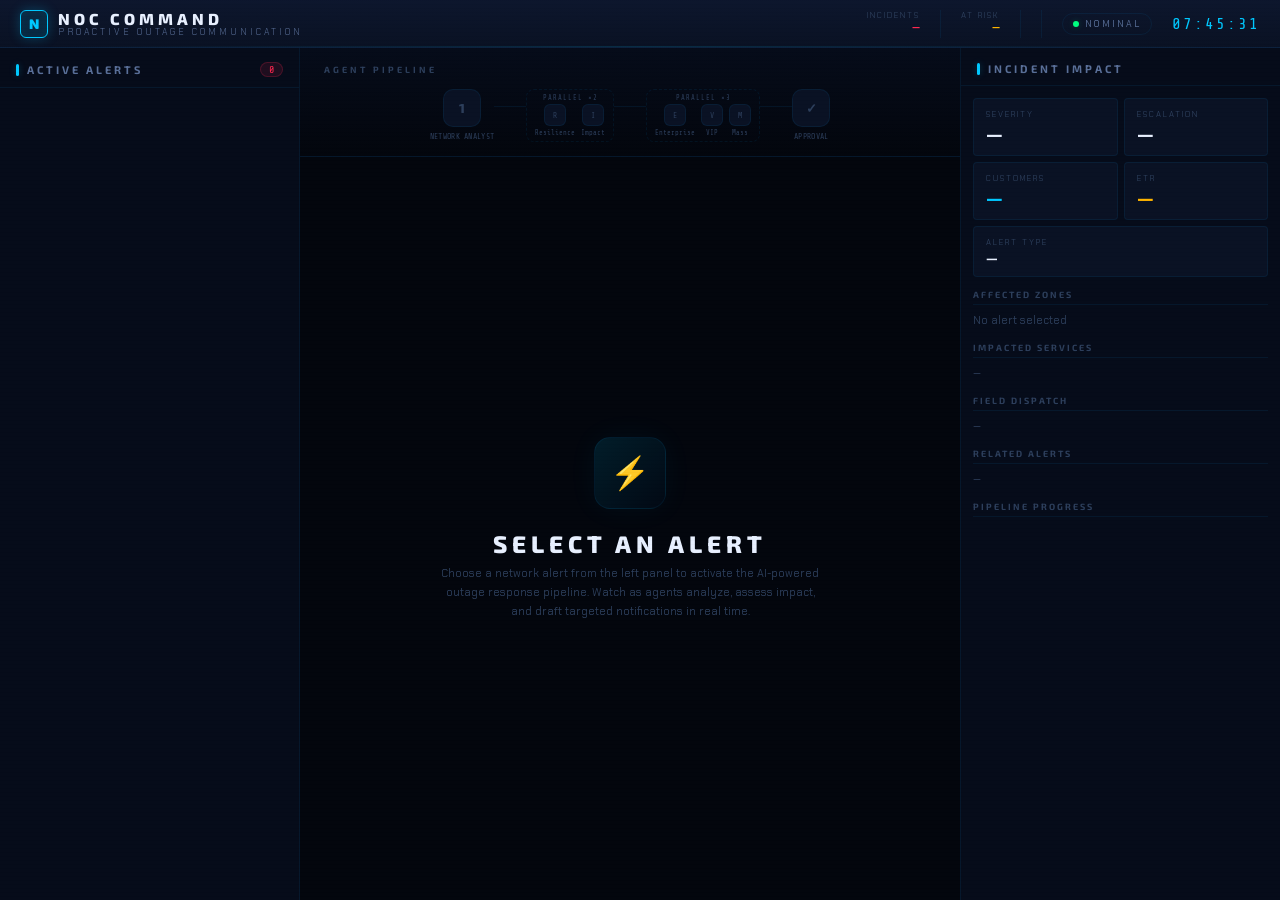
==== commit 38f454cd: "Add live progress updates to pipeline status label The progress label appeared frozen during long Ge" ====
--- a/static/index.html
+++ b/static/index.html
@@ -774,7 +774,7 @@
   const es = new EventSource(`/api/run/${alertId}`);
   D.es = es;
 
-  es.addEventListener('pipeline_start', () => { document.getElementById('procLabel').textContent = 'Pipeline activated...'; });
+  es.addEventListener('pipeline_start', () => { document.getElementById('procLabel').textContent = 'Pipeline activated — awaiting first agent...'; });
 
   es.addEventListener('stage_start', e => {
     const d = JSON.parse(e.data);
@@ -795,6 +795,8 @@
 
   es.addEventListener('text', e => {
     const d = JSON.parse(e.data);
+    const stageLabel = D.stageLabel[d.stage] || d.stage;
+    document.getElementById('procLabel').textContent = `${stageLabel} generating response...`;
     D.rawOut[d.stage] = (D.rawOut[d.stage]||'') + d.text;
     D.out[d.stage] = renderMarkdown(D.rawOut[d.stage]);
     if (D.tab === d.stage) { const b = document.getElementById('termBody'); b.innerHTML = D.out[d.stage]; b.scrollTop = b.scrollHeight; }
@@ -802,6 +804,8 @@
 
   es.addEventListener('tool_call', e => {
     const d = JSON.parse(e.data);
+    const friendlyTool = d.tool.replace(/_/g, ' ');
+    document.getElementById('procLabel').textContent = `Calling ${friendlyTool}...`;
     const args = Object.entries(d.args).map(([k,v])=>`${k}="${v}"`).join(', ');
     D.rawOut[d.stage] = (D.rawOut[d.stage]||'') + `\n► ${d.tool}(${args})\n`;
     D.out[d.stage] = renderMarkdown(D.rawOut[d.stage]);
@@ -810,6 +814,8 @@
 
   es.addEventListener('tool_result', e => {
     const d = JSON.parse(e.data);
+    const stageLabel = D.stageLabel[d.stage] || d.stage;
+    document.getElementById('procLabel').textContent = `${stageLabel} analyzing results...`;
     D.rawOut[d.stage] = (D.rawOut[d.stage]||'') + `✓ ${d.tool} returned\n\n`;
     D.out[d.stage] = renderMarkdown(D.rawOut[d.stage]);
     if (D.tab === d.stage) { const b = document.getElementById('termBody'); b.innerHTML = D.out[d.stage]; b.scrollTop = b.scrollHeight; }
@@ -844,8 +850,8 @@
     }, 600);
   });
 
-  es.addEventListener('error', e => { try { const d = JSON.parse(e.data); document.getElementById('procLabel').textContent = `Error: ${d.error}`; } catch(err) {} });
-  es.onerror = () => { if (es.readyState === EventSource.CLOSED) { document.getElementById('procBar').classList.remove('on'); if (D.ti) clearInterval(D.ti); } };
+  es.addEventListener('error', e => { try { const d = JSON.parse(e.data); document.getElementById('procLabel').textContent = `Error: ${d.error}`; } catch(err) { document.getElementById('procLabel').textContent = 'Connection interrupted — retrying...'; } });
+  es.onerror = () => { if (es.readyState === EventSource.CLOSED) { document.getElementById('procLabel').textContent = 'Connection lost'; document.getElementById('procBar').classList.remove('on'); if (D.ti) clearInterval(D.ti); } };
 }
 
 function showComparison() {
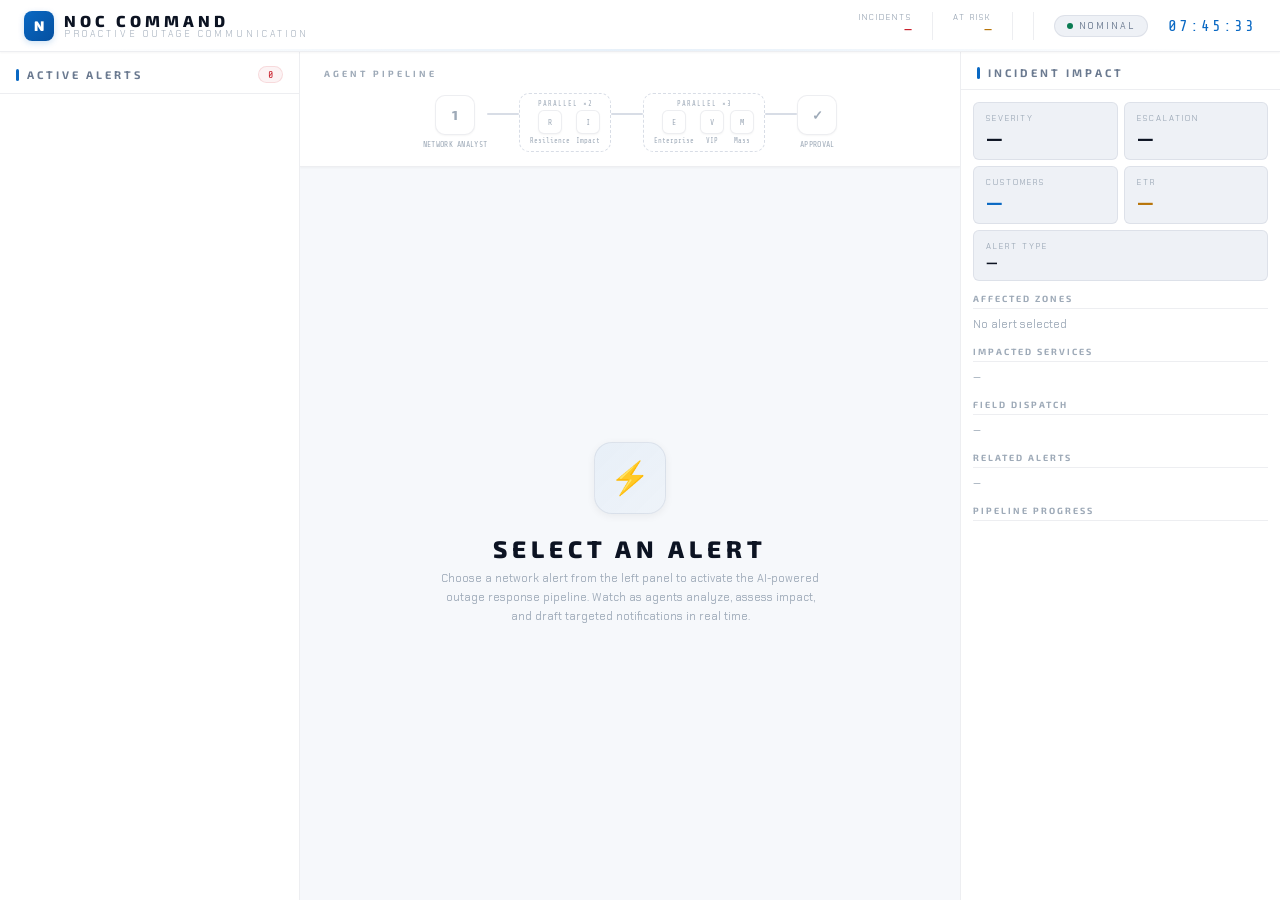
==== commit 455e5ed5: "Updated State changes for ease of tracking" ====
--- a/static/index.html
+++ b/static/index.html
@@ -6,439 +6,7 @@
 <title>NOC COMMAND — Proactive Outage Communication</title>
 <link rel="preconnect" href="https://fonts.googleapis.com">
 <link href="https://fonts.googleapis.com/css2?family=Chakra+Petch:wght@300;400;500;600;700&family=Share+Tech+Mono&family=Exo+2:wght@300;400;500;600;700;800;900&display=swap" rel="stylesheet">
-<style>
-/* ═══════════════════════════════════════════════════════════════
-   NOC COMMAND — Network Operations Center Dashboard
-   Aesthetic: Industrial Cyberpunk × Military Command Center
-   ═══════════════════════════════════════════════════════════════ */
-
-:root {
-  --void: #03060d;
-  --abyss: #060c1a;
-  --deep: #0a1224;
-  --surface: #0e1830;
-  --raised: #132040;
-  --glass: rgba(10, 18, 36, 0.85);
-  --border: rgba(0, 160, 255, 0.08);
-  --border-active: rgba(0, 160, 255, 0.2);
-  --border-bright: rgba(0, 160, 255, 0.4);
-
-  --text-bright: #e8f0ff;
-  --text-primary: #b0c4e8;
-  --text-muted: #5a7099;
-  --text-ghost: #2d3f5c;
-
-  --cyan: #00c8ff;
-  --cyan-dim: rgba(0, 200, 255, 0.12);
-  --cyan-glow: rgba(0, 200, 255, 0.25);
-  --red: #ff2850;
-  --red-dim: rgba(255, 40, 80, 0.1);
-  --red-glow: rgba(255, 40, 80, 0.3);
-  --amber: #ffb400;
-  --amber-dim: rgba(255, 180, 0, 0.08);
-  --amber-glow: rgba(255, 180, 0, 0.25);
-  --green: #00ff80;
-  --green-dim: rgba(0, 255, 128, 0.08);
-  --green-glow: rgba(0, 255, 128, 0.2);
-  --purple: #a855f7;
-
-  --font-display: 'Exo 2', sans-serif;
-  --font-ui: 'Chakra Petch', sans-serif;
-  --font-mono: 'Share Tech Mono', monospace;
-
-  --radius: 4px;
-  --radius-lg: 8px;
-}
-
-*, *::before, *::after { margin: 0; padding: 0; box-sizing: border-box; }
-html, body { height: 100%; overflow: hidden; background: var(--void); color: var(--text-primary); }
-body { font-family: var(--font-ui); font-size: 13px; }
-
-body::before {
-  content: '';
-  position: fixed; inset: 0;
-  background:
-    radial-gradient(ellipse 80% 60% at 20% 10%, rgba(0, 100, 200, 0.04), transparent),
-    radial-gradient(ellipse 60% 80% at 80% 90%, rgba(0, 60, 180, 0.03), transparent);
-  pointer-events: none; z-index: 0;
-}
-
-body::after {
-  content: '';
-  position: fixed; inset: 0;
-  background: repeating-linear-gradient(0deg, transparent, transparent 3px, rgba(0,0,0,0.015) 3px, rgba(0,0,0,0.015) 4px);
-  pointer-events: none; z-index: 10000;
-}
-
-::-webkit-scrollbar { width: 5px; }
-::-webkit-scrollbar-track { background: transparent; }
-::-webkit-scrollbar-thumb { background: var(--border-active); border-radius: 3px; }
-
-/* ═══ HEADER BAR ═══ */
-header {
-  height: 48px;
-  background: linear-gradient(180deg, rgba(14,24,48,0.95), rgba(10,18,36,0.98));
-  border-bottom: 1px solid var(--border);
-  display: flex; align-items: center; padding: 0 20px;
-  position: relative; z-index: 100; gap: 20px;
-}
-
-header::after {
-  content: ''; position: absolute; bottom: 0; left: 0; right: 0; height: 1px;
-  background: linear-gradient(90deg, transparent 5%, var(--cyan) 50%, transparent 95%);
-  opacity: 0.15;
-}
-
-.brand { display: flex; align-items: center; gap: 10px; }
-.brand-mark {
-  width: 28px; height: 28px; border: 1.5px solid var(--cyan); border-radius: 6px;
-  display: grid; place-items: center;
-  font-family: var(--font-display); font-weight: 900; font-size: 14px;
-  color: var(--cyan); background: var(--cyan-dim);
-  box-shadow: 0 0 12px var(--cyan-glow), inset 0 0 8px rgba(0,200,255,0.05);
-}
-.brand-text { font-family: var(--font-display); font-weight: 800; font-size: 16px; letter-spacing: 4px; color: var(--text-bright); }
-.brand-sub { font-family: var(--font-ui); font-weight: 300; font-size: 9px; letter-spacing: 3px; color: var(--text-muted); text-transform: uppercase; margin-top: -2px; }
-
-.header-stats { display: flex; gap: 20px; margin-left: auto; align-items: center; }
-.h-stat { display: flex; flex-direction: column; align-items: flex-end; }
-.h-stat-label { font-size: 8px; letter-spacing: 2px; color: var(--text-ghost); text-transform: uppercase; }
-.h-stat-val { font-family: var(--font-mono); font-size: 15px; color: var(--text-bright); }
-.h-stat-val.crit { color: var(--red); }
-.h-stat-val.warn { color: var(--amber); }
-.h-divider { width: 1px; height: 28px; background: var(--border); }
-
-.sla-ticker { display: none; flex-direction: column; align-items: flex-end; }
-.sla-ticker.on { display: flex; }
-.sla-ticker-label { font-size: 8px; letter-spacing: 2px; color: var(--text-ghost); text-transform: uppercase; }
-.sla-ticker-val {
-  font-family: var(--font-mono); font-size: 15px; color: var(--red);
-  text-shadow: 0 0 8px var(--red-glow); animation: sla-pulse 1.5s ease-in-out infinite;
-}
-@keyframes sla-pulse { 0%,100% { opacity:1 } 50% { opacity:0.7 } }
-
-.status-chip {
-  display: flex; align-items: center; gap: 6px; padding: 4px 10px; border-radius: 20px;
-  border: 1px solid var(--border); font-size: 9px; letter-spacing: 2px;
-  text-transform: uppercase; color: var(--text-muted);
-}
-.status-chip .dot {
-  width: 6px; height: 6px; border-radius: 50%;
-  background: var(--green); box-shadow: 0 0 6px var(--green-glow);
-  animation: blink-slow 3s ease-in-out infinite;
-}
-.status-chip.alert-mode .dot { background: var(--red); box-shadow: 0 0 6px var(--red-glow); animation: blink-fast 0.8s ease-in-out infinite; }
-.status-chip.alert-mode { border-color: var(--red-dim); color: var(--red); }
-
-@keyframes blink-slow { 0%,100% { opacity:1 } 50% { opacity:0.3 } }
-@keyframes blink-fast { 0%,100% { opacity:1 } 50% { opacity:0.2 } }
-
-.clock { font-family: var(--font-mono); font-size: 16px; color: var(--cyan); letter-spacing: 2px; }
-
-/* ═══ MAIN GRID ═══ */
-.grid {
-  display: grid; grid-template-columns: 300px 1fr 320px; grid-template-rows: 1fr;
-  height: calc(100vh - 48px); position: relative; z-index: 1;
-}
-
-/* ═══ LEFT: ALERT FEED ═══ */
-.col-left { background: var(--abyss); border-right: 1px solid var(--border); display: flex; flex-direction: column; }
-.section-bar { padding: 14px 16px 10px; border-bottom: 1px solid var(--border); display: flex; align-items: center; gap: 8px; flex-shrink: 0; }
-.section-bar h2 { font-family: var(--font-display); font-weight: 700; font-size: 11px; letter-spacing: 3px; text-transform: uppercase; color: var(--text-muted); }
-.section-bar .badge { margin-left: auto; font-family: var(--font-mono); font-size: 10px; padding: 1px 8px; border-radius: 10px; background: var(--red-dim); color: var(--red); border: 1px solid rgba(255,40,80,0.2); }
-.accent-line { width: 3px; height: 12px; border-radius: 2px; background: var(--cyan); box-shadow: 0 0 6px var(--cyan-glow); }
-.alert-feed { flex: 1; overflow-y: auto; padding: 6px 8px; }
-
-.acard {
-  padding: 10px 12px; margin-bottom: 4px; border-radius: var(--radius);
-  border: 1px solid transparent; background: var(--deep);
-  cursor: pointer; transition: all 0.15s ease; position: relative;
-}
-.acard::after { content: ''; position: absolute; left: 0; top: 4px; bottom: 4px; width: 2px; border-radius: 1px; }
-.acard.sev-critical::after { background: var(--red); box-shadow: 0 0 4px var(--red-glow); }
-.acard.sev-major::after { background: var(--amber); box-shadow: 0 0 4px var(--amber-glow); }
-.acard.sev-minor::after { background: var(--cyan); }
-.acard:hover { background: var(--surface); border-color: var(--border); }
-.acard.active { background: var(--cyan-dim); border-color: var(--border-active); }
-
-.acard-row1 { display: flex; align-items: center; gap: 6px; margin-bottom: 4px; }
-.sev-tag { font-family: var(--font-mono); font-size: 8px; letter-spacing: 1px; padding: 1px 5px; border-radius: 2px; }
-.sev-tag.critical { background: var(--red-dim); color: var(--red); }
-.sev-tag.major { background: var(--amber-dim); color: var(--amber); }
-.sev-tag.minor { background: var(--cyan-dim); color: var(--cyan); }
-.acard-type { font-family: var(--font-mono); font-size: 9px; color: var(--text-ghost); }
-.acard-time { margin-left: auto; font-family: var(--font-mono); font-size: 9px; color: var(--text-ghost); }
-.acard-title { font-family: var(--font-ui); font-weight: 500; font-size: 12px; color: var(--text-primary); line-height: 1.4; margin-bottom: 6px; }
-.acard-footer { display: flex; gap: 10px; font-family: var(--font-mono); font-size: 9px; color: var(--text-ghost); }
-
-/* ═══ CENTER: PIPELINE + TERMINAL ═══ */
-.col-center { display: flex; flex-direction: column; background: var(--void); overflow: hidden; }
-
-.pipeline {
-  flex-shrink: 0; padding: 16px 24px 14px;
-  border-bottom: 1px solid var(--border);
-  background: linear-gradient(180deg, var(--abyss), var(--void));
-}
-.pipeline-label { font-family: var(--font-display); font-weight: 700; font-size: 9px; letter-spacing: 3px; color: var(--text-ghost); text-transform: uppercase; margin-bottom: 14px; }
-.pipe-row { display: flex; align-items: center; justify-content: center; gap: 0; }
-.pipe-node { display: flex; flex-direction: column; align-items: center; gap: 5px; transition: all 0.3s ease; }
-
-.pipe-icon {
-  width: 38px; height: 38px; border-radius: 10px;
-  border: 1.5px solid var(--border); background: var(--deep);
-  display: grid; place-items: center;
-  font-family: var(--font-display); font-weight: 800; font-size: 13px;
-  color: var(--text-ghost); transition: all 0.4s cubic-bezier(0.4, 0, 0.2, 1); position: relative;
-}
-.pipe-node.running .pipe-icon { border-color: var(--cyan); color: var(--cyan); background: var(--cyan-dim); box-shadow: 0 0 20px var(--cyan-glow), 0 0 40px rgba(0,200,255,0.08); animation: icon-breathe 2s ease-in-out infinite; }
-.pipe-node.done .pipe-icon { border-color: var(--green); color: var(--green); background: var(--green-dim); box-shadow: 0 0 10px var(--green-glow); }
-
-.pipe-name { font-family: var(--font-mono); font-size: 8px; color: var(--text-ghost); text-align: center; max-width: 90px; line-height: 1.3; letter-spacing: 0.3px; transition: color 0.3s; }
-.pipe-node.running .pipe-name { color: var(--cyan); }
-.pipe-node.done .pipe-name { color: var(--green); }
-
-.pipe-wire { width: 32px; height: 1.5px; background: var(--border); margin-bottom: 18px; transition: all 0.4s; position: relative; }
-.pipe-wire.lit { background: linear-gradient(90deg, var(--green), var(--cyan)); box-shadow: 0 0 6px var(--cyan-glow); }
-.pipe-wire.done { background: var(--green); box-shadow: 0 0 4px var(--green-glow); }
-
-.pipe-parallel-bracket { display: flex; flex-direction: column; align-items: center; gap: 2px; padding: 4px 8px; border: 1px dashed var(--border); border-radius: 8px; transition: border-color 0.3s; }
-.pipe-parallel-bracket.active { border-color: var(--border-active); }
-.pipe-parallel-bracket.done { border-color: rgba(0,255,128,0.15); }
-
-.pipe-parallel-row { display: flex; gap: 6px; }
-.pipe-parallel-label { font-family: var(--font-mono); font-size: 7px; color: var(--text-ghost); letter-spacing: 1px; text-transform: uppercase; }
-.pipe-mini { display: flex; flex-direction: column; align-items: center; gap: 3px; }
-
-.pipe-mini-dot {
-  width: 22px; height: 22px; border-radius: 6px;
-  border: 1px solid var(--border); background: var(--deep);
-  display: grid; place-items: center;
-  font-family: var(--font-mono); font-size: 8px; color: var(--text-ghost); transition: all 0.3s;
-}
-.pipe-mini.running .pipe-mini-dot { border-color: var(--cyan); color: var(--cyan); background: var(--cyan-dim); box-shadow: 0 0 10px var(--cyan-glow); }
-.pipe-mini.done .pipe-mini-dot { border-color: var(--green); color: var(--green); background: var(--green-dim); }
-
-.pipe-mini-name { font-family: var(--font-mono); font-size: 7px; color: var(--text-ghost); max-width: 50px; text-align: center; line-height: 1.2; }
-.pipe-mini.running .pipe-mini-name { color: var(--cyan); }
-.pipe-mini.done .pipe-mini-name { color: var(--green); }
-
-@keyframes icon-breathe {
-  0%,100% { box-shadow: 0 0 20px var(--cyan-glow), 0 0 40px rgba(0,200,255,0.08); }
-  50% { box-shadow: 0 0 28px var(--cyan-glow), 0 0 56px rgba(0,200,255,0.12); }
-}
-
-.proc-bar {
-  flex-shrink: 0; display: none; align-items: center; gap: 8px;
-  padding: 8px 16px; margin: 6px 12px;
-  border-radius: var(--radius); background: var(--cyan-dim); border: 1px solid var(--border);
-  font-family: var(--font-mono); font-size: 11px; color: var(--cyan);
-}
-.proc-bar.on { display: flex; }
-.proc-spin { width: 12px; height: 12px; border: 1.5px solid var(--border); border-top-color: var(--cyan); border-radius: 50%; animation: spin 0.6s linear infinite; }
-@keyframes spin { to { transform: rotate(360deg) } }
-.proc-elapsed { margin-left: auto; color: var(--text-muted); font-size: 10px; }
-
-/* Before/After comparison bar */
-.comparison-bar { display: none; padding: 0 12px 8px; flex-shrink: 0; }
-.comparison-bar.on { display: block; }
-.comparison-grid { display: grid; grid-template-columns: 1fr 40px 1fr; gap: 0; border-radius: var(--radius); overflow: hidden; border: 1px solid var(--border); }
-.comparison-col { padding: 10px 14px; background: var(--deep); }
-.comparison-col.before { border-right: 1px solid var(--border); }
-.comparison-col.after { background: rgba(0,255,128,0.03); }
-.comparison-vs { display: grid; place-items: center; background: var(--surface); font-family: var(--font-display); font-weight: 800; font-size: 10px; color: var(--text-ghost); letter-spacing: 1px; }
-.comparison-title { font-family: var(--font-display); font-weight: 700; font-size: 9px; letter-spacing: 2px; text-transform: uppercase; margin-bottom: 8px; }
-.comparison-col.before .comparison-title { color: var(--red); }
-.comparison-col.after .comparison-title { color: var(--green); }
-.comparison-item { display: flex; justify-content: space-between; padding: 3px 0; font-family: var(--font-mono); font-size: 10px; }
-.comparison-item .cl { color: var(--text-muted); }
-.comparison-item .cv { color: var(--text-primary); }
-.comparison-col.before .cv { color: var(--red); }
-.comparison-col.after .cv { color: var(--green); }
-
-/* Tabs */
-.tabs-row { display: none; gap: 1px; padding: 8px 12px 0; flex-shrink: 0; overflow-x: auto; }
-.tabs-row.on { display: flex; }
-.tab {
-  font-family: var(--font-mono); font-size: 9px; letter-spacing: 0.3px;
-  padding: 6px 12px; border-radius: var(--radius) var(--radius) 0 0;
-  background: var(--deep); border: 1px solid var(--border); border-bottom: none;
-  color: var(--text-ghost); cursor: pointer; transition: all 0.15s;
-  white-space: nowrap; display: flex; align-items: center; gap: 5px;
-}
-.tab:hover { color: var(--text-muted); background: var(--surface); }
-.tab.on { color: var(--cyan); background: var(--abyss); border-color: var(--border-active); }
-.tab-dot { width: 5px; height: 5px; border-radius: 50%; background: var(--text-ghost); flex-shrink: 0; }
-.tab-dot.running { background: var(--cyan); box-shadow: 0 0 4px var(--cyan-glow); animation: blink-fast 1s ease-in-out infinite; }
-.tab-dot.done { background: var(--green); box-shadow: 0 0 3px var(--green-glow); }
-
-/* Terminal */
-.term {
-  flex: 1; display: none; flex-direction: column;
-  margin: 0 12px 12px; border-radius: 0 var(--radius) var(--radius) var(--radius);
-  border: 1px solid var(--border); background: var(--abyss); overflow: hidden;
-}
-.term.on { display: flex; }
-.term-bar { display: flex; align-items: center; padding: 6px 12px; background: var(--deep); border-bottom: 1px solid var(--border); gap: 6px; }
-.term-dots { display: flex; gap: 4px; }
-.term-dots i { width: 7px; height: 7px; border-radius: 50%; background: var(--text-ghost); opacity: 0.3; }
-.term-title { font-family: var(--font-mono); font-size: 9px; color: var(--text-ghost); letter-spacing: 1px; }
-
-.term-body { flex: 1; padding: 14px 16px; overflow-y: auto; font-family: var(--font-mono); font-size: 12px; line-height: 1.75; color: var(--text-primary); word-break: break-word; }
-
-/* Markdown in terminal */
-.term-body h1, .term-body h2, .term-body h3 { font-family: var(--font-display); color: var(--text-bright); margin: 16px 0 8px; }
-.term-body h1 { font-size: 18px; font-weight: 800; letter-spacing: 2px; border-bottom: 1px solid var(--border); padding-bottom: 6px; }
-.term-body h2 { font-size: 15px; font-weight: 700; letter-spacing: 1px; }
-.term-body h3 { font-size: 13px; font-weight: 600; }
-.term-body strong { color: var(--cyan); font-weight: 700; }
-.term-body em { color: var(--amber); font-style: italic; }
-.term-body table { width: 100%; border-collapse: collapse; margin: 10px 0; font-size: 11px; }
-.term-body th { text-align: left; padding: 6px 10px; background: var(--surface); border: 1px solid var(--border); color: var(--cyan); font-weight: 600; letter-spacing: 0.5px; }
-.term-body td { padding: 5px 10px; border: 1px solid var(--border); color: var(--text-primary); }
-.term-body tr:hover td { background: rgba(0,200,255,0.03); }
-.term-body ul, .term-body ol { padding-left: 20px; margin: 6px 0; }
-.term-body li { margin: 3px 0; }
-.term-body li::marker { color: var(--cyan); }
-.term-body code { background: var(--raised); padding: 1px 5px; border-radius: 3px; color: var(--amber); font-size: 11px; }
-.term-body pre { background: var(--deep); padding: 10px 14px; border-radius: var(--radius); border: 1px solid var(--border); overflow-x: auto; margin: 8px 0; }
-.term-body pre code { background: none; padding: 0; color: var(--text-primary); }
-.term-body blockquote { border-left: 3px solid var(--cyan); padding: 6px 14px; margin: 8px 0; background: var(--cyan-dim); color: var(--text-primary); }
-.term-body hr { border: none; border-top: 1px solid var(--border); margin: 12px 0; }
-.term-body p { margin: 6px 0; }
-.tool-call-line { display: block; padding: 4px 8px; margin: 4px 0; background: rgba(168,85,247,0.08); border-left: 2px solid var(--purple); border-radius: 0 3px 3px 0; color: var(--purple); font-size: 11px; }
-.tool-result-line { display: block; padding: 3px 8px; margin: 2px 0 6px; color: var(--green); font-size: 11px; }
-
-/* Welcome screen */
-.welcome { flex: 1; display: flex; flex-direction: column; align-items: center; justify-content: center; text-align: center; padding: 40px; }
-.welcome-hex { width: 72px; height: 72px; border-radius: 16px; background: linear-gradient(135deg, var(--cyan-dim), rgba(0,100,200,0.04)); border: 1px solid var(--border); display: grid; place-items: center; font-size: 32px; margin-bottom: 20px; box-shadow: 0 0 30px rgba(0,200,255,0.05); }
-.welcome h3 { font-family: var(--font-display); font-weight: 800; font-size: 24px; letter-spacing: 5px; color: var(--text-bright); margin-bottom: 6px; }
-.welcome p { font-size: 11px; color: var(--text-ghost); max-width: 380px; line-height: 1.7; }
-
-/* ═══ RIGHT: IMPACT PANEL ═══ */
-.col-right { background: var(--abyss); border-left: 1px solid var(--border); display: flex; flex-direction: column; overflow: hidden; }
-.impact-cards { padding: 12px; display: grid; grid-template-columns: 1fr 1fr; gap: 6px; flex-shrink: 0; }
-.icard { padding: 10px 12px; background: var(--deep); border-radius: var(--radius); border: 1px solid var(--border); }
-.icard-label { font-size: 8px; letter-spacing: 2px; color: var(--text-ghost); text-transform: uppercase; margin-bottom: 2px; }
-.icard-val { font-family: var(--font-display); font-weight: 800; font-size: 20px; color: var(--text-bright); }
-.icard-val.red { color: var(--red); }
-.icard-val.amber { color: var(--amber); }
-.icard-val.cyan { color: var(--cyan); }
-.icard-val.green { color: var(--green); }
-.icard.span2 { grid-column: span 2; }
-.icard.sla-card { background: linear-gradient(135deg, rgba(255,40,80,0.06), var(--deep)); border-color: rgba(255,40,80,0.15); }
-.icard.sla-card .icard-val { color: var(--red); text-shadow: 0 0 8px var(--red-glow); }
-
-.impact-detail { flex: 1; overflow-y: auto; padding: 0 12px 12px; }
-.detail-block { margin-bottom: 14px; }
-.detail-heading { font-family: var(--font-display); font-weight: 700; font-size: 9px; letter-spacing: 2px; text-transform: uppercase; color: var(--text-ghost); padding-bottom: 4px; margin-bottom: 6px; border-bottom: 1px solid var(--border); }
-.detail-row { display: flex; justify-content: space-between; padding: 3px 0; font-size: 11px; }
-.detail-row .dl { color: var(--text-muted); }
-.detail-row .dv { color: var(--text-primary); font-family: var(--font-mono); font-size: 10px; }
-.zone-tag { display: inline-block; font-family: var(--font-mono); font-size: 9px; padding: 2px 6px; margin: 2px; border-radius: 3px; background: var(--cyan-dim); color: var(--cyan); border: 1px solid rgba(0,200,255,0.1); }
-.svc-tag { display: inline-block; font-family: var(--font-mono); font-size: 9px; padding: 2px 6px; margin: 2px; border-radius: 3px; background: var(--raised); color: var(--text-muted); border: 1px solid var(--border); }
-
-.pipe-status-list { display: flex; flex-direction: column; gap: 2px; }
-.ps-row { display: flex; align-items: center; gap: 6px; padding: 4px 0; font-size: 10px; }
-.ps-dot { width: 6px; height: 6px; border-radius: 50%; background: var(--text-ghost); flex-shrink: 0; }
-.ps-dot.running { background: var(--cyan); box-shadow: 0 0 4px var(--cyan-glow); animation: blink-fast 1s ease-in-out infinite; }
-.ps-dot.done { background: var(--green); box-shadow: 0 0 3px var(--green-glow); }
-.ps-label { color: var(--text-muted); flex: 1; }
-.ps-status { font-family: var(--font-mono); font-size: 9px; }
-.ps-status.running { color: var(--cyan); }
-.ps-status.done { color: var(--green); }
-
-/* ═══ APPROVAL MODAL ═══ */
-.modal-bg { position: fixed; inset: 0; background: rgba(3,6,13,0.88); backdrop-filter: blur(6px); z-index: 500; display: none; place-items: center; }
-.modal-bg.on { display: grid; }
-.modal {
-  width: min(920px, 94vw); max-height: 85vh;
-  background: var(--abyss); border: 1px solid var(--border-bright);
-  border-radius: var(--radius-lg); overflow: hidden;
-  box-shadow: 0 0 80px rgba(0,200,255,0.06), 0 0 160px rgba(0,0,0,0.6);
-  animation: modal-in 0.35s cubic-bezier(0.2, 0, 0.2, 1);
-  display: flex; flex-direction: column;
-}
-@keyframes modal-in { from { transform: translateY(30px) scale(0.98); opacity: 0; } to { transform: translateY(0) scale(1); opacity: 1; } }
-
-.modal-head { padding: 18px 24px; background: linear-gradient(180deg, var(--surface), var(--abyss)); border-bottom: 1px solid var(--border); display: flex; align-items: center; gap: 14px; flex-shrink: 0; }
-.modal-icon { width: 42px; height: 42px; border-radius: 10px; background: linear-gradient(135deg, var(--green-dim), var(--cyan-dim)); border: 1px solid rgba(0,255,128,0.15); display: grid; place-items: center; font-size: 20px; }
-.modal-head h3 { font-family: var(--font-display); font-weight: 800; font-size: 18px; letter-spacing: 3px; color: var(--text-bright); }
-.modal-head p { font-size: 10px; color: var(--text-muted); margin-top: 1px; }
-
-.modal-body { flex: 1; overflow-y: auto; padding: 20px 24px; }
-
-/* Rich modal markdown */
-.modal-body-text { font-family: var(--font-mono); font-size: 12px; line-height: 1.75; color: var(--text-primary); word-break: break-word; }
-.modal-body-text strong { color: var(--cyan); }
-.modal-body-text table { width: 100%; border-collapse: collapse; margin: 10px 0; font-size: 11px; }
-.modal-body-text th { text-align: left; padding: 6px 10px; background: var(--surface); border: 1px solid var(--border); color: var(--cyan); font-weight: 600; }
-.modal-body-text td { padding: 5px 10px; border: 1px solid var(--border); }
-.modal-body-text tr:hover td { background: rgba(0,200,255,0.03); }
-.modal-body-text h1, .modal-body-text h2, .modal-body-text h3 { font-family: var(--font-display); color: var(--text-bright); margin: 14px 0 8px; }
-.modal-body-text h1 { font-size: 16px; font-weight: 800; }
-.modal-body-text h2 { font-size: 14px; font-weight: 700; }
-.modal-body-text h3 { font-size: 12px; font-weight: 600; }
-.modal-body-text ul, .modal-body-text ol { padding-left: 20px; margin: 6px 0; }
-.modal-body-text li::marker { color: var(--cyan); }
-.modal-body-text hr { border: none; border-top: 1px solid var(--border); margin: 10px 0; }
-.modal-body-text p { margin: 6px 0; }
-.modal-body-text blockquote { border-left: 3px solid var(--cyan); padding: 6px 14px; margin: 8px 0; background: var(--cyan-dim); }
-
-.modal-foot { padding: 14px 24px; border-top: 1px solid var(--border); display: flex; justify-content: flex-end; gap: 10px; flex-shrink: 0; }
-.btn { font-family: var(--font-display); font-weight: 700; font-size: 12px; letter-spacing: 2px; text-transform: uppercase; padding: 9px 24px; border-radius: var(--radius); border: none; cursor: pointer; transition: all 0.15s; }
-.btn-ghost { background: transparent; color: var(--text-muted); border: 1px solid var(--border); }
-.btn-ghost:hover { border-color: var(--border-active); color: var(--text-primary); }
-.btn-go { background: linear-gradient(135deg, #00cc60, #00aa50); color: white; box-shadow: 0 0 16px var(--green-glow); }
-.btn-go:hover { transform: translateY(-1px); box-shadow: 0 0 24px var(--green-glow), 0 4px 12px rgba(0,0,0,0.4); }
-
-/* ═══ APPROVED BANNER + DISSEMINATION ═══ */
-.approved-bar {
-  display: none; position: fixed; top: 48px; left: 0; right: 0;
-  padding: 10px 24px;
-  background: linear-gradient(90deg, rgba(0,204,96,0.06), rgba(0,204,96,0.03), rgba(0,204,96,0.06));
-  border-bottom: 1px solid rgba(0,255,128,0.15);
-  z-index: 200; text-align: center;
-  font-family: var(--font-display); font-weight: 700; font-size: 12px; letter-spacing: 4px; color: var(--green);
-}
-.approved-bar.on { display: block; animation: fadeIn 0.4s ease; }
-@keyframes fadeIn { from { opacity:0 } to { opacity:1 } }
-
-.dissemination-container {
-  display: none; position: fixed; bottom: 20px; left: 320px; right: 340px;
-  z-index: 260; pointer-events: none;
-}
-.dissemination-container.on { display: block; }
-
-.dissemination-row {
-  display: flex; align-items: center; gap: 8px; padding: 6px 12px;
-  margin-bottom: 4px; border-radius: var(--radius);
-  background: var(--deep); border: 1px solid var(--border);
-  font-family: var(--font-mono); font-size: 11px;
-  animation: disseminate-in 0.4s ease-out forwards;
-  opacity: 0;
-}
-@keyframes disseminate-in { from { transform: translateY(20px); opacity: 0; } to { transform: translateY(0); opacity: 1; } }
-
-.dissemination-icon {
-  width: 20px; height: 20px; border-radius: 4px;
-  display: grid; place-items: center; font-size: 10px; flex-shrink: 0;
-}
-.dissemination-icon.sms { background: var(--cyan-dim); color: var(--cyan); }
-.dissemination-icon.email { background: rgba(168,85,247,0.1); color: var(--purple); }
-.dissemination-icon.phone { background: var(--amber-dim); color: var(--amber); }
-.dissemination-icon.push { background: var(--green-dim); color: var(--green); }
-
-.dissemination-text { flex: 1; color: var(--text-primary); }
-.dissemination-status { color: var(--green); font-size: 10px; letter-spacing: 1px; }
-
-.dissemination-progress {
-  display: none; position: fixed; bottom: 4px; left: 320px; right: 340px;
-  z-index: 260; padding: 6px 14px;
-  font-family: var(--font-mono); font-size: 10px; color: var(--green);
-  text-align: center; letter-spacing: 1px;
-}
-.dissemination-progress.on { display: block; }
-</style>
+<link rel="stylesheet" href="/static/css/styles.css">
 </head>
 <body>
 
@@ -460,11 +28,13 @@
 </header>
 
 <div class="grid">
+  <!-- Left: Alert Feed -->
   <div class="col-left">
     <div class="section-bar"><div class="accent-line"></div><h2>Active Alerts</h2><div class="badge" id="alertBadge">0</div></div>
     <div class="alert-feed" id="alertFeed"></div>
   </div>
 
+  <!-- Center: Pipeline + Terminal -->
   <div class="col-center">
     <div class="pipeline">
       <div class="pipeline-label">Agent Pipeline</div>
@@ -526,6 +96,7 @@
     </div>
   </div>
 
+  <!-- Right: Impact Panel -->
   <div class="col-right">
     <div class="section-bar"><div class="accent-line"></div><h2>Incident Impact</h2></div>
     <div class="impact-cards">
@@ -546,6 +117,7 @@
   </div>
 </div>
 
+<!-- Approval Modal -->
 <div class="modal-bg" id="modalBg">
   <div class="modal">
     <div class="modal-head">
@@ -561,359 +133,11 @@
   </div>
 </div>
 
+<!-- Post-Approval Overlays -->
 <div class="approved-bar" id="approvedBar">✓ ALL COMMUNICATIONS APPROVED — DISSEMINATION IN PROGRESS</div>
 <div class="dissemination-container" id="disseminationContainer"></div>
 <div class="dissemination-progress" id="disseminationProgress"></div>
 
-<script>
-// ═══ MARKDOWN RENDERER ═══
-function renderMarkdown(text) {
-  if (!text) return '';
-  let html = text;
-  html = html.replace(/&/g, '&amp;').replace(/</g, '&lt;').replace(/>/g, '&gt;');
-
-  // Code blocks
-  html = html.replace(/```(\w*)\n([\s\S]*?)```/g, '<pre><code>$2</code></pre>');
-
-  // Tables
-  html = html.replace(/^\|(.+)\|\s*\n\|[-:\s|]+\|\s*\n((?:\|.+\|\s*\n?)*)/gm, (match, header, body) => {
-    const ths = header.split('|').map(h => h.trim()).filter(Boolean).map(h => `<th>${h}</th>`).join('');
-    const rows = body.trim().split('\n').map(row => {
-      const tds = row.split('|').map(c => c.trim()).filter(Boolean).map(c => `<td>${c}</td>`).join('');
-      return `<tr>${tds}</tr>`;
-    }).join('');
-    return `<table><thead><tr>${ths}</tr></thead><tbody>${rows}</tbody></table>`;
-  });
-
-  html = html.replace(/^### (.+)$/gm, '<h3>$1</h3>');
-  html = html.replace(/^## (.+)$/gm, '<h2>$1</h2>');
-  html = html.replace(/^# (.+)$/gm, '<h1>$1</h1>');
-  html = html.replace(/^[═─━]{3,}$/gm, '<hr>');
-  html = html.replace(/^[-*_]{3,}$/gm, '<hr>');
-  html = html.replace(/\*\*(.+?)\*\*/g, '<strong>$1</strong>');
-  html = html.replace(/\*(.+?)\*/g, '<em>$1</em>');
-  html = html.replace(/`([^`]+)`/g, '<code>$1</code>');
-  html = html.replace(/^&gt; (.+)$/gm, '<blockquote>$1</blockquote>');
-  html = html.replace(/^- (.+)$/gm, '<li>$1</li>');
-  html = html.replace(/^(\d+)\. (.+)$/gm, '<li>$2</li>');
-  html = html.replace(/((?:<li>.*<\/li>\s*)+)/g, '<ul>$1</ul>');
-  html = html.replace(/^► (.+)$/gm, '<span class="tool-call-line">► $1</span>');
-  html = html.replace(/^✓ (.+)$/gm, '<span class="tool-result-line">✓ $1</span>');
-  html = html.replace(/\n\n/g, '</p><p>');
-  html = html.replace(/<p>\s*<\/p>/g, '');
-  return html;
-}
-
-// ═══ SLA TICKER ═══
-let slaExposure = 0, slaInterval = null, slaRate = 0;
-
-function startSlaTicker(alert) {
-  const rates = { CRITICAL: 850, MAJOR: 350, MINOR: 100 };
-  slaRate = (rates[alert.severity] || 200) / 3600;
-  slaExposure = 0;
-  document.getElementById('slaTicker').classList.add('on');
-  document.getElementById('slaCard').style.display = '';
-  slaInterval = setInterval(() => {
-    slaExposure += slaRate;
-    const f = '$' + Math.floor(slaExposure).toLocaleString();
-    document.getElementById('slaTickerVal').textContent = f;
-    document.getElementById('iSla').textContent = f;
-  }, 1000);
-}
-
-function stopSlaTicker() { if (slaInterval) { clearInterval(slaInterval); slaInterval = null; } }
-
-// ═══ DISSEMINATION ═══
-function showDissemination() {
-  const container = document.getElementById('disseminationContainer');
-  const progress = document.getElementById('disseminationProgress');
-  container.classList.add('on');
-  progress.classList.add('on');
-
-  const items = [
-    { icon: 'phone', emoji: '📞', text: 'Emergency hotline activated for Life-Safety accounts', delay: 200 },
-    { icon: 'email', emoji: '📧', text: 'Enterprise notification sent to 12 accounts', delay: 800 },
-    { icon: 'sms', emoji: '💬', text: 'VIP SMS dispatched to 8 premium customers', delay: 1400 },
-    { icon: 'email', emoji: '📧', text: 'Government compliance notification filed', delay: 2000 },
-    { icon: 'push', emoji: '📱', text: 'Push notification queued for 4,200 subscribers', delay: 2600 },
-    { icon: 'sms', emoji: '💬', text: 'Mass SMS blast sent to affected area', delay: 3200 },
-    { icon: 'email', emoji: '📧', text: 'Status page updated: status.ourtelco.com', delay: 3800 },
-  ];
-  let completed = 0;
-  items.forEach(item => {
-    setTimeout(() => {
-      const row = document.createElement('div');
-      row.className = 'dissemination-row';
-      row.innerHTML = `<div class="dissemination-icon ${item.icon}">${item.emoji}</div><span class="dissemination-text">${item.text}</span><span class="dissemination-status">SENT ✓</span>`;
-      container.insertBefore(row, container.firstChild);
-      while (container.children.length > 5) container.removeChild(container.lastChild);
-      completed++;
-      progress.textContent = `${completed}/${items.length} notifications dispatched`;
-      if (completed === items.length) setTimeout(() => { progress.textContent = '✓ ALL NOTIFICATIONS DISPATCHED SUCCESSFULLY'; }, 500);
-    }, item.delay);
-  });
-}
-
-// ═══ STATE ═══
-const D = {
-  alerts: [], sel: null, es: null, out: {}, rawOut: {}, tab: null, t0: null, ti: null, done: new Set(),
-  stageNode: { network_analysis: 'pn-network', approval: 'pn-approval' },
-  stageMini: { resilience_check: 'pm-resilience', customer_impact: 'pm-impact', enterprise_comms: 'pm-ent', vip_comms: 'pm-vip', mass_comms: 'pm-mass' },
-  stageParallel: { resilience_check: 'pp-stage2', customer_impact: 'pp-stage2', enterprise_comms: 'pp-drafters', vip_comms: 'pp-drafters', mass_comms: 'pp-drafters' },
-  stageLabel: { network_analysis: 'Network Analyst', resilience_check: 'Resilience Check', customer_impact: 'Customer Impact', enterprise_comms: 'Enterprise Comms', vip_comms: 'VIP Comms', mass_comms: 'Mass Notifications', approval: 'Approval Dashboard' },
-  stageWire: { 2: 'pw-1', 3: 'pw-2', 4: 'pw-3' },
-};
-
-const tick = () => { document.getElementById('clock').textContent = new Date().toLocaleTimeString('en-US',{hour12:false,hour:'2-digit',minute:'2-digit',second:'2-digit'}); };
-setInterval(tick, 1000); tick();
-
-async function init() {
-  const r = await fetch('/api/alerts');
-  D.alerts = await r.json();
-  document.getElementById('alertBadge').textContent = D.alerts.length;
-  document.getElementById('hIncidents').textContent = D.alerts.length;
-  const total = D.alerts.reduce((s,a) => s + a.estimated_customers_affected, 0);
-  document.getElementById('hAtRisk').textContent = total.toLocaleString();
-  if (D.alerts.some(a => a.severity === 'CRITICAL')) {
-    document.getElementById('statusChip').classList.add('alert-mode');
-    document.getElementById('statusText').textContent = 'CRITICAL';
-  }
-  renderFeed();
-}
-
-function renderFeed() {
-  document.getElementById('alertFeed').innerHTML = D.alerts.map(a => {
-    const sc = a.severity.toLowerCase();
-    const t = new Date(a.timestamp).toLocaleTimeString('en-US',{hour:'2-digit',minute:'2-digit',hour12:false});
-    const act = D.sel?.alert_id === a.alert_id ? 'active' : '';
-    return `<div class="acard sev-${sc} ${act}" onclick="pick('${a.alert_id}')">
-      <div class="acard-row1"><span class="sev-tag ${sc}">${a.severity}</span><span class="acard-type">${a.alert_type.replace(/_/g,' ')}</span><span class="acard-time">${t}</span></div>
-      <div class="acard-title">${a.title}</div>
-      <div class="acard-footer"><span>~${a.estimated_customers_affected.toLocaleString()} affected</span><span>${a.escalation_level}</span></div>
-    </div>`;
-  }).join('');
-}
-
-async function pick(id) {
-  if (D.es) { D.es.close(); D.es = null; }
-  if (D.ti) clearInterval(D.ti);
-  stopSlaTicker();
-  D.out = {}; D.rawOut = {}; D.tab = null; D.done = new Set();
-  const a = D.alerts.find(x => x.alert_id === id);
-  D.sel = a;
-  renderFeed();
-
-  ['pn-network','pn-approval'].forEach(id => { document.getElementById(id).classList.remove('running','done'); });
-  ['pm-resilience','pm-impact','pm-ent','pm-vip','pm-mass'].forEach(id => { document.getElementById(id).classList.remove('running','done'); });
-  ['pw-1','pw-2','pw-3'].forEach(id => { document.getElementById(id).classList.remove('lit','done'); });
-  document.getElementById('pp-stage2').classList.remove('active','done');
-  document.getElementById('pp-drafters').classList.remove('active','done');
-
-  document.getElementById('welcome').style.display = 'none';
-  document.getElementById('tabsRow').className = 'tabs-row on';
-  document.getElementById('tabsRow').innerHTML = '';
-  document.getElementById('term').className = 'term on';
-  document.getElementById('termBody').innerHTML = '';
-  document.getElementById('approvedBar').classList.remove('on');
-  document.getElementById('pipeStatusList').innerHTML = '';
-  document.getElementById('comparisonBar').classList.remove('on');
-  document.getElementById('disseminationContainer').classList.remove('on');
-  document.getElementById('disseminationContainer').innerHTML = '';
-  document.getElementById('disseminationProgress').classList.remove('on');
-
-  // Reset SLA ticker styling
-  const stv = document.getElementById('slaTickerVal');
-  stv.style.animation = ''; stv.style.color = '';
-  document.getElementById('iSla').style.color = '';
-  document.getElementById('iSla').style.textShadow = '';
-
-  updateImpact(a);
-  startSlaTicker(a);
-  stream(id);
-}
-
-function updateImpact(a) {
-  const sev = document.getElementById('iSev');
-  sev.textContent = a.severity; sev.className = 'icard-val';
-  if (a.severity === 'CRITICAL') sev.classList.add('red');
-  else if (a.severity === 'MAJOR') sev.classList.add('amber');
-  else sev.classList.add('cyan');
-
-  const esc = document.getElementById('iEsc');
-  esc.textContent = a.escalation_level; esc.className = 'icard-val';
-  if (a.escalation_level.includes('SEV1')) esc.classList.add('red');
-  else if (a.escalation_level.includes('SEV2')) esc.classList.add('amber');
-
-  document.getElementById('iCust').textContent = a.estimated_customers_affected.toLocaleString();
-  document.getElementById('iEtr').textContent = a.preliminary_etr;
-  document.getElementById('iType').textContent = a.alert_type.replace(/_/g, ' ');
-  document.getElementById('dZones').innerHTML = (a.affected_zones||[]).map(z => `<span class="zone-tag">${z}</span>`).join('');
-  document.getElementById('dServices').innerHTML = (a.services_impacted||[]).map(s => `<span class="svc-tag">${s.replace(/_/g,' ')}</span>`).join('');
-
-  const fd = a.field_dispatch || {};
-  document.getElementById('dDispatch').innerHTML = `
-    <div class="detail-row"><span class="dl">Crew</span><span class="dv">${fd.crew_id||'—'}</span></div>
-    <div class="detail-row"><span class="dl">ETA</span><span class="dv">${fd.eta_to_site||'—'}</span></div>
-    <div class="detail-row"><span class="dl">Status</span><span class="dv" style="color:var(--amber)">${fd.status||'—'}</span></div>`;
-
-  document.getElementById('dRelated').innerHTML = (a.related_alerts||[]).map(r =>
-    `<div style="margin-bottom:6px;font-size:10px;"><span style="color:var(--amber);font-family:var(--font-mono);font-size:9px;">${r.type}</span><br><span style="color:var(--text-muted)">${r.description}</span></div>`
-  ).join('') || '<span style="color:var(--text-ghost);font-size:11px">None</span>';
-}
-
-function stream(alertId) {
-  D.t0 = Date.now();
-  document.getElementById('procBar').classList.add('on');
-  document.getElementById('procLabel').textContent = 'Initializing pipeline...';
-
-  D.ti = setInterval(() => {
-    const s = Math.floor((Date.now() - D.t0) / 1000);
-    document.getElementById('procElapsed').textContent = `${String(Math.floor(s/60)).padStart(2,'0')}:${String(s%60).padStart(2,'0')}`;
-  }, 1000);
-
-  const es = new EventSource(`/api/run/${alertId}`);
-  D.es = es;
-
-  es.addEventListener('pipeline_start', () => { document.getElementById('procLabel').textContent = 'Pipeline activated — awaiting first agent...'; });
-
-  es.addEventListener('stage_start', e => {
-    const d = JSON.parse(e.data);
-    document.getElementById('procLabel').textContent = `${d.label} processing...`;
-
-    const nodeId = D.stageNode[d.stage];
-    if (nodeId) { const el = document.getElementById(nodeId); if (!el.classList.contains('done')) el.classList.add('running'); }
-
-    const miniId = D.stageMini[d.stage];
-    if (miniId) { document.getElementById(miniId).classList.add('running'); const bracket = D.stageParallel[d.stage]; if (bracket) document.getElementById(bracket).classList.add('active'); }
-
-    if (d.order > 1 && D.stageWire[d.order]) document.getElementById(D.stageWire[d.order]).classList.add('lit');
-
-    if (!D.out[d.stage]) { D.out[d.stage] = ''; D.rawOut[d.stage] = ''; addTab(d.stage, d.label); }
-    showTab(d.stage);
-    setPipeStatus(d.stage, 'running');
-  });
-
-  es.addEventListener('text', e => {
-    const d = JSON.parse(e.data);
-    const stageLabel = D.stageLabel[d.stage] || d.stage;
-    document.getElementById('procLabel').textContent = `${stageLabel} generating response...`;
-    D.rawOut[d.stage] = (D.rawOut[d.stage]||'') + d.text;
-    D.out[d.stage] = renderMarkdown(D.rawOut[d.stage]);
-    if (D.tab === d.stage) { const b = document.getElementById('termBody'); b.innerHTML = D.out[d.stage]; b.scrollTop = b.scrollHeight; }
-  });
-
-  es.addEventListener('tool_call', e => {
-    const d = JSON.parse(e.data);
-    const friendlyTool = d.tool.replace(/_/g, ' ');
-    document.getElementById('procLabel').textContent = `Calling ${friendlyTool}...`;
-    const args = Object.entries(d.args).map(([k,v])=>`${k}="${v}"`).join(', ');
-    D.rawOut[d.stage] = (D.rawOut[d.stage]||'') + `\n► ${d.tool}(${args})\n`;
-    D.out[d.stage] = renderMarkdown(D.rawOut[d.stage]);
-    if (D.tab === d.stage) { const b = document.getElementById('termBody'); b.innerHTML = D.out[d.stage]; b.scrollTop = b.scrollHeight; }
-  });
-
-  es.addEventListener('tool_result', e => {
-    const d = JSON.parse(e.data);
-    const stageLabel = D.stageLabel[d.stage] || d.stage;
-    document.getElementById('procLabel').textContent = `${stageLabel} analyzing results...`;
-    D.rawOut[d.stage] = (D.rawOut[d.stage]||'') + `✓ ${d.tool} returned\n\n`;
-    D.out[d.stage] = renderMarkdown(D.rawOut[d.stage]);
-    if (D.tab === d.stage) { const b = document.getElementById('termBody'); b.innerHTML = D.out[d.stage]; b.scrollTop = b.scrollHeight; }
-  });
-
-  es.addEventListener('stage_done', e => {
-    const d = JSON.parse(e.data);
-    D.done.add(d.stage);
-
-    const nodeId = D.stageNode[d.stage];
-    if (nodeId) { const el = document.getElementById(nodeId); el.classList.remove('running'); el.classList.add('done'); }
-    const miniId = D.stageMini[d.stage];
-    if (miniId) { const el = document.getElementById(miniId); el.classList.remove('running'); el.classList.add('done'); }
-
-    if (['resilience_check','customer_impact'].every(s => D.done.has(s))) { document.getElementById('pp-stage2').classList.remove('active'); document.getElementById('pp-stage2').classList.add('done'); }
-    if (['enterprise_comms','vip_comms','mass_comms'].every(s => D.done.has(s))) { document.getElementById('pp-drafters').classList.remove('active'); document.getElementById('pp-drafters').classList.add('done'); }
-
-    const dot = document.querySelector(`.tab[data-s="${d.stage}"] .tab-dot`);
-    if (dot) dot.className = 'tab-dot done';
-    setPipeStatus(d.stage, 'done');
-  });
-
-  es.addEventListener('done', () => {
-    document.getElementById('procBar').classList.remove('on');
-    if (D.ti) clearInterval(D.ti);
-    ['pw-1','pw-2','pw-3'].forEach(id => { const el = document.getElementById(id); el.classList.remove('lit'); el.classList.add('done'); });
-    showComparison();
-    setTimeout(() => {
-      const approvalContent = D.rawOut['approval'] || 'Pipeline complete. Review drafted communications.';
-      document.getElementById('modalBody').innerHTML = `<div class="modal-body-text">${renderMarkdown(approvalContent)}</div>`;
-      document.getElementById('modalBg').classList.add('on');
-    }, 600);
-  });
-
-  es.addEventListener('error', e => { try { const d = JSON.parse(e.data); document.getElementById('procLabel').textContent = `Error: ${d.error}`; } catch(err) { document.getElementById('procLabel').textContent = 'Connection interrupted — retrying...'; } });
-  es.onerror = () => { if (es.readyState === EventSource.CLOSED) { document.getElementById('procLabel').textContent = 'Connection lost'; document.getElementById('procBar').classList.remove('on'); if (D.ti) clearInterval(D.ti); } };
-}
-
-function showComparison() {
-  if (!D.sel) return;
-  const customers = D.sel.estimated_customers_affected;
-  const isCrit = D.sel.severity === 'CRITICAL';
-  const callRate = isCrit ? 0.15 : 0.08;
-  const reduction = isCrit ? 0.40 : 0.50;
-  const callsBefore = Math.floor(customers * callRate);
-  const callsAfter = Math.floor(callsBefore * (1 - reduction));
-  const costBefore = Math.floor(callsBefore * (isCrit ? 6 : 4) / 60 * 45);
-  const costAfter = Math.floor(callsAfter * (isCrit ? 6 : 4) / 60 * 45);
-  const elapsed = D.t0 ? Math.floor((Date.now() - D.t0) / 1000) : 0;
-  const elapsedStr = elapsed < 60 ? `${elapsed}s` : `${Math.floor(elapsed/60)}m ${elapsed%60}s`;
-
-  document.getElementById('compCallsBefore').textContent = callsBefore.toLocaleString() + ' calls';
-  document.getElementById('compCostBefore').textContent = '$' + costBefore.toLocaleString();
-  document.getElementById('compTimeAfter').textContent = elapsedStr;
-  document.getElementById('compCallsAfter').textContent = callsAfter.toLocaleString() + ' calls';
-  document.getElementById('compCostAfter').textContent = '$' + costAfter.toLocaleString();
-  document.getElementById('comparisonBar').classList.add('on');
-}
-
-function addTab(stage, label) {
-  const row = document.getElementById('tabsRow');
-  const t = document.createElement('div');
-  t.className = 'tab'; t.dataset.s = stage;
-  t.innerHTML = `<span class="tab-dot"></span>${label}`;
-  t.onclick = () => showTab(stage);
-  row.appendChild(t);
-}
-
-function showTab(stage) {
-  D.tab = stage;
-  document.querySelectorAll('.tab').forEach(t => t.classList.toggle('on', t.dataset.s === stage));
-  document.getElementById('termBody').innerHTML = D.out[stage] || '';
-  document.getElementById('termTitle').textContent = `${D.stageLabel[stage]||stage} — output`;
-  document.getElementById('termBody').scrollTop = 999999;
-}
-
-function setPipeStatus(stage, status) {
-  const list = document.getElementById('pipeStatusList');
-  let row = list.querySelector(`[data-ps="${stage}"]`);
-  if (!row) { row = document.createElement('div'); row.className = 'ps-row'; row.dataset.ps = stage; list.appendChild(row); }
-  row.innerHTML = `<div class="ps-dot ${status}"></div><span class="ps-label">${D.stageLabel[stage]||stage}</span><span class="ps-status ${status}">${status.toUpperCase()}</span>`;
-}
-
-function closeModal() { document.getElementById('modalBg').classList.remove('on'); }
-
-function approve() {
-  closeModal();
-  stopSlaTicker();
-  const stv = document.getElementById('slaTickerVal');
-  stv.style.animation = 'none'; stv.style.color = 'var(--green)';
-  document.getElementById('iSla').style.color = 'var(--green)';
-  document.getElementById('iSla').style.textShadow = '0 0 8px var(--green-glow)';
-  document.getElementById('approvedBar').classList.add('on');
-  ['pn-network','pn-approval'].forEach(id => { const el = document.getElementById(id); el.classList.remove('running'); el.classList.add('done'); });
-  setTimeout(() => showDissemination(), 600);
-}
-
-init();
-</script>
+<script src="/static/js/app.js"></script>
 </body>
 </html>
--- a/static/css/styles.css
+++ b/static/css/styles.css
@@ -0,0 +1,469 @@
+/* ═══════════════════════════════════════════════════════════════
+   NOC COMMAND — Network Operations Center Dashboard
+   Aesthetic: Clinical Precision × Warm Light Operations
+   Fonts: Exo 2 (display) + Chakra Petch (UI) + Share Tech Mono (data)
+   ═══════════════════════════════════════════════════════════════ */
+
+:root {
+  --void: #f6f8fb;
+  --abyss: #ffffff;
+  --deep: #eef1f6;
+  --surface: #e4e8ef;
+  --raised: #d8dde6;
+  --glass: rgba(255, 255, 255, 0.94);
+  --border: rgba(0, 20, 60, 0.07);
+  --border-active: rgba(0, 90, 180, 0.22);
+  --border-bright: rgba(0, 90, 180, 0.38);
+
+  --text-bright: #0c1322;
+  --text-primary: #2e3a4e;
+  --text-muted: #6b7a90;
+  --text-ghost: #9eaab8;
+
+  --cyan: #0968c3;
+  --cyan-dim: rgba(9, 104, 195, 0.06);
+  --cyan-glow: rgba(9, 104, 195, 0.12);
+  --red: #c9222e;
+  --red-dim: rgba(201, 34, 46, 0.05);
+  --red-glow: rgba(201, 34, 46, 0.10);
+  --amber: #b8750a;
+  --amber-dim: rgba(184, 117, 10, 0.05);
+  --amber-glow: rgba(184, 117, 10, 0.10);
+  --green: #0a7b52;
+  --green-dim: rgba(10, 123, 82, 0.05);
+  --green-glow: rgba(10, 123, 82, 0.10);
+  --purple: #6d3ac7;
+
+  --font-display: 'Exo 2', sans-serif;
+  --font-ui: 'Chakra Petch', sans-serif;
+  --font-mono: 'Share Tech Mono', monospace;
+
+  --radius: 6px;
+  --radius-lg: 10px;
+
+  --shadow-sm: 0 1px 2px rgba(0,0,0,0.04);
+  --shadow-md: 0 2px 8px rgba(0,0,0,0.06);
+  --shadow-lg: 0 4px 20px rgba(0,0,0,0.08);
+  --shadow-xl: 0 8px 40px rgba(0,0,0,0.10);
+}
+
+*, *::before, *::after { margin: 0; padding: 0; box-sizing: border-box; }
+html, body { height: 100%; overflow: hidden; background: var(--void); color: var(--text-primary); }
+body { font-family: var(--font-ui); font-size: 13px; }
+
+body::before {
+  content: '';
+  position: fixed; inset: 0;
+  background:
+    radial-gradient(ellipse 80% 50% at 15% 5%, rgba(9,104,195,0.03), transparent),
+    radial-gradient(ellipse 50% 60% at 85% 95%, rgba(10,123,82,0.02), transparent);
+  pointer-events: none; z-index: 0;
+}
+
+::-webkit-scrollbar { width: 5px; }
+::-webkit-scrollbar-track { background: transparent; }
+::-webkit-scrollbar-thumb { background: var(--raised); border-radius: 3px; }
+::-webkit-scrollbar-thumb:hover { background: var(--text-ghost); }
+
+/* ═══ HEADER BAR ═══ */
+header {
+  height: 52px;
+  background: var(--abyss);
+  border-bottom: 1px solid var(--border);
+  display: flex; align-items: center; padding: 0 24px;
+  position: relative; z-index: 100; gap: 20px;
+  box-shadow: var(--shadow-sm);
+}
+
+header::after {
+  content: ''; position: absolute; bottom: 0; left: 0; right: 0; height: 2px;
+  background: linear-gradient(90deg, transparent 5%, var(--cyan) 50%, transparent 95%);
+  opacity: 0.10;
+}
+
+.brand { display: flex; align-items: center; gap: 10px; }
+.brand-mark {
+  width: 30px; height: 30px; border-radius: 8px;
+  display: grid; place-items: center;
+  font-family: var(--font-display); font-weight: 900; font-size: 14px;
+  color: white; background: linear-gradient(135deg, var(--cyan), #0550a0);
+  box-shadow: 0 2px 6px rgba(9,104,195,0.2);
+}
+.brand-text { font-family: var(--font-display); font-weight: 800; font-size: 16px; letter-spacing: 4px; color: var(--text-bright); }
+.brand-sub { font-family: var(--font-ui); font-weight: 300; font-size: 9px; letter-spacing: 3px; color: var(--text-ghost); text-transform: uppercase; margin-top: -2px; }
+
+.header-stats { display: flex; gap: 20px; margin-left: auto; align-items: center; }
+.h-stat { display: flex; flex-direction: column; align-items: flex-end; }
+.h-stat-label { font-size: 8px; letter-spacing: 2px; color: var(--text-ghost); text-transform: uppercase; }
+.h-stat-val { font-family: var(--font-mono); font-size: 15px; color: var(--text-bright); font-weight: 500; }
+.h-stat-val.crit { color: var(--red); }
+.h-stat-val.warn { color: var(--amber); }
+.h-divider { width: 1px; height: 28px; background: var(--border); }
+
+.sla-ticker { display: none; flex-direction: column; align-items: flex-end; }
+.sla-ticker.on { display: flex; }
+.sla-ticker-label { font-size: 8px; letter-spacing: 2px; color: var(--text-ghost); text-transform: uppercase; }
+.sla-ticker-val {
+  font-family: var(--font-mono); font-size: 15px; color: var(--red);
+  animation: sla-pulse 2s ease-in-out infinite;
+}
+@keyframes sla-pulse { 0%,100% { opacity:1 } 50% { opacity:0.6 } }
+
+.status-chip {
+  display: flex; align-items: center; gap: 6px; padding: 4px 12px; border-radius: 20px;
+  border: 1px solid var(--border); font-size: 9px; letter-spacing: 2px;
+  text-transform: uppercase; color: var(--text-muted);
+  background: var(--deep);
+}
+.status-chip .dot {
+  width: 6px; height: 6px; border-radius: 50%;
+  background: var(--green);
+  animation: blink-slow 3s ease-in-out infinite;
+}
+.status-chip.alert-mode .dot { background: var(--red); animation: blink-fast 0.8s ease-in-out infinite; }
+.status-chip.alert-mode { border-color: var(--red-dim); color: var(--red); background: var(--red-dim); }
+
+@keyframes blink-slow { 0%,100% { opacity:1 } 50% { opacity:0.3 } }
+@keyframes blink-fast { 0%,100% { opacity:1 } 50% { opacity:0.2 } }
+
+.clock { font-family: var(--font-mono); font-size: 16px; color: var(--cyan); letter-spacing: 2px; }
+
+/* ═══ MAIN GRID ═══ */
+.grid {
+  display: grid; grid-template-columns: 300px 1fr 320px; grid-template-rows: 1fr;
+  height: calc(100vh - 52px); position: relative; z-index: 1;
+}
+
+/* ═══ LEFT: ALERT FEED ═══ */
+.col-left { background: var(--abyss); border-right: 1px solid var(--border); display: flex; flex-direction: column; }
+.section-bar { padding: 14px 16px 10px; border-bottom: 1px solid var(--border); display: flex; align-items: center; gap: 8px; flex-shrink: 0; }
+.section-bar h2 { font-family: var(--font-display); font-weight: 700; font-size: 11px; letter-spacing: 3px; text-transform: uppercase; color: var(--text-muted); }
+.section-bar .badge {
+  margin-left: auto; font-family: var(--font-mono); font-size: 10px; padding: 2px 9px;
+  border-radius: 10px; background: var(--red-dim); color: var(--red); border: 1px solid rgba(201,34,46,0.12);
+  font-weight: 500;
+}
+.accent-line { width: 3px; height: 12px; border-radius: 2px; background: var(--cyan); }
+
+.alert-feed { flex: 1; overflow-y: auto; padding: 6px 8px; }
+
+.acard {
+  padding: 10px 12px; margin-bottom: 4px; border-radius: var(--radius);
+  border: 1px solid transparent; background: var(--abyss);
+  cursor: pointer; transition: all 0.15s ease; position: relative;
+}
+.acard::after { content: ''; position: absolute; left: 0; top: 6px; bottom: 6px; width: 3px; border-radius: 2px; }
+.acard.sev-critical::after { background: var(--red); }
+.acard.sev-major::after { background: var(--amber); }
+.acard.sev-minor::after { background: var(--cyan); }
+.acard:hover { background: var(--deep); border-color: var(--border); box-shadow: var(--shadow-sm); }
+.acard.active { background: var(--cyan-dim); border-color: var(--border-active); box-shadow: 0 0 0 1px var(--border-active); }
+
+.acard-row1 { display: flex; align-items: center; gap: 6px; margin-bottom: 4px; }
+.sev-tag { font-family: var(--font-mono); font-size: 8px; letter-spacing: 1px; padding: 2px 6px; border-radius: 3px; font-weight: 500; }
+.sev-tag.critical { background: var(--red-dim); color: var(--red); }
+.sev-tag.major { background: var(--amber-dim); color: var(--amber); }
+.sev-tag.minor { background: var(--cyan-dim); color: var(--cyan); }
+.acard-type { font-family: var(--font-mono); font-size: 9px; color: var(--text-ghost); }
+.acard-cached { font-family: var(--font-mono); font-size: 7px; letter-spacing: 1px; padding: 1px 5px; border-radius: 3px; background: var(--green-dim); color: var(--green); border: 1px solid rgba(10,123,82,0.1); font-weight: 500; }
+.acard-time { margin-left: auto; font-family: var(--font-mono); font-size: 9px; color: var(--text-ghost); }
+.acard-title { font-family: var(--font-ui); font-weight: 500; font-size: 12px; color: var(--text-primary); line-height: 1.4; margin-bottom: 6px; }
+.acard-footer { display: flex; gap: 10px; font-family: var(--font-mono); font-size: 9px; color: var(--text-ghost); }
+
+/* ═══ CENTER: PIPELINE + TERMINAL ═══ */
+.col-center { display: flex; flex-direction: column; background: var(--void); overflow: hidden; }
+
+.pipeline {
+  flex-shrink: 0; padding: 16px 24px 14px;
+  border-bottom: 1px solid var(--border);
+  background: var(--abyss);
+  box-shadow: var(--shadow-sm);
+}
+.pipeline-label { font-family: var(--font-display); font-weight: 700; font-size: 9px; letter-spacing: 3px; color: var(--text-ghost); text-transform: uppercase; margin-bottom: 14px; }
+.pipe-row { display: flex; align-items: center; justify-content: center; gap: 0; }
+.pipe-node { display: flex; flex-direction: column; align-items: center; gap: 5px; transition: all 0.3s ease; }
+
+.pipe-icon {
+  width: 40px; height: 40px; border-radius: 10px;
+  border: 1.5px solid var(--border); background: var(--abyss);
+  display: grid; place-items: center;
+  font-family: var(--font-display); font-weight: 800; font-size: 13px;
+  color: var(--text-ghost); transition: all 0.4s cubic-bezier(0.4, 0, 0.2, 1); position: relative;
+  box-shadow: var(--shadow-sm);
+}
+.pipe-node.running .pipe-icon {
+  border-color: var(--cyan); color: var(--cyan); background: var(--cyan-dim);
+  box-shadow: 0 0 0 3px rgba(9,104,195,0.08), var(--shadow-md);
+  animation: icon-breathe 2s ease-in-out infinite;
+}
+.pipe-node.done .pipe-icon {
+  border-color: var(--green); color: var(--green); background: var(--green-dim);
+  box-shadow: 0 0 0 3px rgba(10,123,82,0.06);
+}
+
+.pipe-name { font-family: var(--font-mono); font-size: 8px; color: var(--text-ghost); text-align: center; max-width: 90px; line-height: 1.3; letter-spacing: 0.3px; transition: color 0.3s; }
+.pipe-node.running .pipe-name { color: var(--cyan); font-weight: 500; }
+.pipe-node.done .pipe-name { color: var(--green); }
+
+.pipe-wire { width: 32px; height: 2px; background: var(--raised); margin-bottom: 18px; transition: all 0.4s; position: relative; border-radius: 1px; }
+.pipe-wire.lit { background: linear-gradient(90deg, var(--green), var(--cyan)); }
+.pipe-wire.done { background: var(--green); }
+
+.pipe-parallel-bracket {
+  display: flex; flex-direction: column; align-items: center; gap: 2px;
+  padding: 6px 10px; border: 1.5px dashed var(--raised); border-radius: 10px;
+  transition: border-color 0.3s; background: rgba(255,255,255,0.5);
+}
+.pipe-parallel-bracket.active { border-color: var(--border-active); background: var(--cyan-dim); }
+.pipe-parallel-bracket.done { border-color: rgba(10,123,82,0.15); background: var(--green-dim); }
+
+.pipe-parallel-row { display: flex; gap: 6px; }
+.pipe-parallel-label { font-family: var(--font-mono); font-size: 7px; color: var(--text-ghost); letter-spacing: 1px; text-transform: uppercase; }
+.pipe-mini { display: flex; flex-direction: column; align-items: center; gap: 3px; }
+
+.pipe-mini-dot {
+  width: 24px; height: 24px; border-radius: 6px;
+  border: 1px solid var(--border); background: var(--abyss);
+  display: grid; place-items: center;
+  font-family: var(--font-mono); font-size: 8px; color: var(--text-ghost); transition: all 0.3s;
+  box-shadow: var(--shadow-sm);
+}
+.pipe-mini.running .pipe-mini-dot { border-color: var(--cyan); color: var(--cyan); background: var(--cyan-dim); box-shadow: 0 0 0 2px rgba(9,104,195,0.08); }
+.pipe-mini.done .pipe-mini-dot { border-color: var(--green); color: var(--green); background: var(--green-dim); }
+
+.pipe-mini-name { font-family: var(--font-mono); font-size: 7px; color: var(--text-ghost); max-width: 50px; text-align: center; line-height: 1.2; }
+.pipe-mini.running .pipe-mini-name { color: var(--cyan); }
+.pipe-mini.done .pipe-mini-name { color: var(--green); }
+
+@keyframes icon-breathe {
+  0%,100% { box-shadow: 0 0 0 3px rgba(9,104,195,0.08), var(--shadow-md); }
+  50% { box-shadow: 0 0 0 5px rgba(9,104,195,0.12), var(--shadow-lg); }
+}
+
+.proc-bar {
+  flex-shrink: 0; display: none; align-items: center; gap: 8px;
+  padding: 8px 16px; margin: 8px 12px;
+  border-radius: var(--radius); background: var(--cyan-dim); border: 1px solid var(--border-active);
+  font-family: var(--font-mono); font-size: 11px; color: var(--cyan);
+  box-shadow: var(--shadow-sm);
+}
+.proc-bar.on { display: flex; }
+.proc-spin { width: 12px; height: 12px; border: 1.5px solid var(--raised); border-top-color: var(--cyan); border-radius: 50%; animation: spin 0.6s linear infinite; }
+@keyframes spin { to { transform: rotate(360deg) } }
+.proc-elapsed { margin-left: auto; color: var(--text-muted); font-size: 10px; }
+
+/* Before/After comparison bar */
+.comparison-bar { display: none; padding: 0 12px 8px; flex-shrink: 0; }
+.comparison-bar.on { display: block; }
+.comparison-grid { display: grid; grid-template-columns: 1fr 40px 1fr; gap: 0; border-radius: var(--radius); overflow: hidden; border: 1px solid var(--border); box-shadow: var(--shadow-sm); }
+.comparison-col { padding: 10px 14px; background: var(--abyss); }
+.comparison-col.before { border-right: 1px solid var(--border); }
+.comparison-col.after { background: var(--green-dim); }
+.comparison-vs { display: grid; place-items: center; background: var(--deep); font-family: var(--font-display); font-weight: 800; font-size: 10px; color: var(--text-ghost); letter-spacing: 1px; }
+.comparison-title { font-family: var(--font-display); font-weight: 700; font-size: 9px; letter-spacing: 2px; text-transform: uppercase; margin-bottom: 8px; }
+.comparison-col.before .comparison-title { color: var(--red); }
+.comparison-col.after .comparison-title { color: var(--green); }
+.comparison-item { display: flex; justify-content: space-between; padding: 3px 0; font-family: var(--font-mono); font-size: 10px; }
+.comparison-item .cl { color: var(--text-muted); }
+.comparison-item .cv { color: var(--text-primary); }
+.comparison-col.before .cv { color: var(--red); }
+.comparison-col.after .cv { color: var(--green); }
+
+/* Tabs */
+.tabs-row { display: none; gap: 1px; padding: 8px 12px 0; flex-shrink: 0; overflow-x: auto; }
+.tabs-row.on { display: flex; }
+.tab {
+  font-family: var(--font-mono); font-size: 9px; letter-spacing: 0.3px;
+  padding: 7px 14px; border-radius: var(--radius) var(--radius) 0 0;
+  background: var(--deep); border: 1px solid var(--border); border-bottom: none;
+  color: var(--text-ghost); cursor: pointer; transition: all 0.15s;
+  white-space: nowrap; display: flex; align-items: center; gap: 5px;
+}
+.tab:hover { color: var(--text-muted); background: var(--surface); }
+.tab.on { color: var(--cyan); background: var(--abyss); border-color: var(--border-active); font-weight: 500; }
+.tab-dot { width: 5px; height: 5px; border-radius: 50%; background: var(--text-ghost); flex-shrink: 0; }
+.tab-dot.running { background: var(--cyan); animation: blink-fast 1s ease-in-out infinite; }
+.tab-dot.done { background: var(--green); }
+
+/* Terminal */
+.term {
+  flex: 1; display: none; flex-direction: column;
+  margin: 0 12px 12px; border-radius: 0 var(--radius) var(--radius) var(--radius);
+  border: 1px solid var(--border); background: var(--abyss); overflow: hidden;
+  box-shadow: var(--shadow-sm);
+}
+.term.on { display: flex; }
+.term-bar { display: flex; align-items: center; padding: 6px 12px; background: var(--deep); border-bottom: 1px solid var(--border); gap: 6px; }
+.term-dots { display: flex; gap: 4px; }
+.term-dots i { width: 7px; height: 7px; border-radius: 50%; }
+.term-dots i:nth-child(1) { background: var(--red); opacity: 0.5; }
+.term-dots i:nth-child(2) { background: var(--amber); opacity: 0.5; }
+.term-dots i:nth-child(3) { background: var(--green); opacity: 0.5; }
+.term-title { font-family: var(--font-mono); font-size: 9px; color: var(--text-ghost); letter-spacing: 1px; }
+
+.term-body { flex: 1; padding: 14px 16px; overflow-y: auto; font-family: var(--font-mono); font-size: 12px; line-height: 1.75; color: var(--text-primary); word-break: break-word; }
+
+/* Markdown in terminal */
+.term-body h1, .term-body h2, .term-body h3 { font-family: var(--font-display); color: var(--text-bright); margin: 16px 0 8px; }
+.term-body h1 { font-size: 18px; font-weight: 800; letter-spacing: 2px; border-bottom: 1px solid var(--border); padding-bottom: 6px; }
+.term-body h2 { font-size: 15px; font-weight: 700; letter-spacing: 1px; }
+.term-body h3 { font-size: 13px; font-weight: 600; }
+.term-body strong { color: var(--cyan); font-weight: 700; }
+.term-body em { color: var(--amber); font-style: italic; }
+.term-body table { width: 100%; border-collapse: collapse; margin: 10px 0; font-size: 11px; }
+.term-body th { text-align: left; padding: 6px 10px; background: var(--deep); border: 1px solid var(--border); color: var(--cyan); font-weight: 600; letter-spacing: 0.5px; }
+.term-body td { padding: 5px 10px; border: 1px solid var(--border); color: var(--text-primary); }
+.term-body tr:hover td { background: var(--cyan-dim); }
+.term-body ul, .term-body ol { padding-left: 20px; margin: 6px 0; }
+.term-body li { margin: 3px 0; }
+.term-body li::marker { color: var(--cyan); }
+.term-body code { background: var(--deep); padding: 1px 5px; border-radius: 3px; color: var(--purple); font-size: 11px; }
+.term-body pre { background: var(--deep); padding: 10px 14px; border-radius: var(--radius); border: 1px solid var(--border); overflow-x: auto; margin: 8px 0; }
+.term-body pre code { background: none; padding: 0; color: var(--text-primary); }
+.term-body blockquote { border-left: 3px solid var(--cyan); padding: 6px 14px; margin: 8px 0; background: var(--cyan-dim); color: var(--text-primary); border-radius: 0 var(--radius) var(--radius) 0; }
+.term-body hr { border: none; border-top: 1px solid var(--border); margin: 12px 0; }
+.term-body p { margin: 6px 0; }
+.tool-call-line { display: block; padding: 4px 8px; margin: 4px 0; background: rgba(109,58,199,0.05); border-left: 3px solid var(--purple); border-radius: 0 var(--radius) var(--radius) 0; color: var(--purple); font-size: 11px; }
+.tool-result-line { display: block; padding: 3px 8px; margin: 2px 0 6px; color: var(--green); font-size: 11px; }
+
+/* Welcome screen */
+.welcome { flex: 1; display: flex; flex-direction: column; align-items: center; justify-content: center; text-align: center; padding: 40px; }
+.welcome-hex {
+  width: 72px; height: 72px; border-radius: 18px;
+  background: linear-gradient(135deg, var(--cyan-dim), rgba(9,104,195,0.03));
+  border: 1px solid var(--border);
+  display: grid; place-items: center; font-size: 32px; margin-bottom: 20px;
+  box-shadow: var(--shadow-md);
+}
+.welcome h3 { font-family: var(--font-display); font-weight: 800; font-size: 24px; letter-spacing: 5px; color: var(--text-bright); margin-bottom: 6px; }
+.welcome p { font-size: 11px; color: var(--text-ghost); max-width: 380px; line-height: 1.7; }
+
+/* ═══ RIGHT: IMPACT PANEL ═══ */
+.col-right { background: var(--abyss); border-left: 1px solid var(--border); display: flex; flex-direction: column; overflow: hidden; }
+.impact-cards { padding: 12px; display: grid; grid-template-columns: 1fr 1fr; gap: 6px; flex-shrink: 0; }
+.icard { padding: 10px 12px; background: var(--deep); border-radius: var(--radius); border: 1px solid var(--border); }
+.icard-label { font-size: 8px; letter-spacing: 2px; color: var(--text-ghost); text-transform: uppercase; margin-bottom: 2px; }
+.icard-val { font-family: var(--font-display); font-weight: 800; font-size: 20px; color: var(--text-bright); }
+.icard-val.red { color: var(--red); }
+.icard-val.amber { color: var(--amber); }
+.icard-val.cyan { color: var(--cyan); }
+.icard-val.green { color: var(--green); }
+.icard.span2 { grid-column: span 2; }
+.icard.sla-card { background: var(--red-dim); border-color: rgba(201,34,46,0.12); }
+.icard.sla-card .icard-val { color: var(--red); }
+
+.impact-detail { flex: 1; overflow-y: auto; padding: 0 12px 12px; }
+.detail-block { margin-bottom: 14px; }
+.detail-heading { font-family: var(--font-display); font-weight: 700; font-size: 9px; letter-spacing: 2px; text-transform: uppercase; color: var(--text-ghost); padding-bottom: 4px; margin-bottom: 6px; border-bottom: 1px solid var(--border); }
+.detail-row { display: flex; justify-content: space-between; padding: 3px 0; font-size: 11px; }
+.detail-row .dl { color: var(--text-muted); }
+.detail-row .dv { color: var(--text-primary); font-family: var(--font-mono); font-size: 10px; }
+.zone-tag { display: inline-block; font-family: var(--font-mono); font-size: 9px; padding: 2px 7px; margin: 2px; border-radius: 4px; background: var(--cyan-dim); color: var(--cyan); border: 1px solid rgba(9,104,195,0.1); font-weight: 500; }
+.svc-tag { display: inline-block; font-family: var(--font-mono); font-size: 9px; padding: 2px 7px; margin: 2px; border-radius: 4px; background: var(--deep); color: var(--text-muted); border: 1px solid var(--border); }
+
+.pipe-status-list { display: flex; flex-direction: column; gap: 2px; }
+.ps-row { display: flex; align-items: center; gap: 6px; padding: 4px 0; font-size: 10px; }
+.ps-dot { width: 6px; height: 6px; border-radius: 50%; background: var(--text-ghost); flex-shrink: 0; }
+.ps-dot.running { background: var(--cyan); animation: blink-fast 1s ease-in-out infinite; }
+.ps-dot.done { background: var(--green); }
+.ps-label { color: var(--text-muted); flex: 1; }
+.ps-status { font-family: var(--font-mono); font-size: 9px; }
+.ps-status.running { color: var(--cyan); }
+.ps-status.done { color: var(--green); }
+
+/* ═══ APPROVAL MODAL ═══ */
+.modal-bg { position: fixed; inset: 0; background: rgba(15,19,34,0.35); backdrop-filter: blur(8px); z-index: 500; display: none; place-items: center; }
+.modal-bg.on { display: grid; }
+.modal {
+  width: min(920px, 94vw); max-height: 85vh;
+  background: var(--abyss); border: 1px solid var(--border);
+  border-radius: var(--radius-lg); overflow: hidden;
+  box-shadow: var(--shadow-xl), 0 0 0 1px var(--border);
+  animation: modal-in 0.35s cubic-bezier(0.2, 0, 0.2, 1);
+  display: flex; flex-direction: column;
+}
+@keyframes modal-in { from { transform: translateY(20px) scale(0.98); opacity: 0; } to { transform: translateY(0) scale(1); opacity: 1; } }
+
+.modal-head { padding: 18px 24px; background: var(--abyss); border-bottom: 1px solid var(--border); display: flex; align-items: center; gap: 14px; flex-shrink: 0; }
+.modal-icon {
+  width: 42px; height: 42px; border-radius: 10px;
+  background: linear-gradient(135deg, var(--green-dim), var(--cyan-dim));
+  border: 1px solid rgba(10,123,82,0.12);
+  display: grid; place-items: center; font-size: 20px;
+}
+.modal-head h3 { font-family: var(--font-display); font-weight: 800; font-size: 18px; letter-spacing: 3px; color: var(--text-bright); }
+.modal-head p { font-size: 10px; color: var(--text-muted); margin-top: 1px; }
+
+.modal-body { flex: 1; overflow-y: auto; padding: 20px 24px; }
+
+/* Rich modal markdown */
+.modal-body-text { font-family: var(--font-mono); font-size: 12px; line-height: 1.75; color: var(--text-primary); word-break: break-word; }
+.modal-body-text strong { color: var(--cyan); }
+.modal-body-text table { width: 100%; border-collapse: collapse; margin: 10px 0; font-size: 11px; }
+.modal-body-text th { text-align: left; padding: 6px 10px; background: var(--deep); border: 1px solid var(--border); color: var(--cyan); font-weight: 600; }
+.modal-body-text td { padding: 5px 10px; border: 1px solid var(--border); }
+.modal-body-text tr:hover td { background: var(--cyan-dim); }
+.modal-body-text h1, .modal-body-text h2, .modal-body-text h3 { font-family: var(--font-display); color: var(--text-bright); margin: 14px 0 8px; }
+.modal-body-text h1 { font-size: 16px; font-weight: 800; }
+.modal-body-text h2 { font-size: 14px; font-weight: 700; }
+.modal-body-text h3 { font-size: 12px; font-weight: 600; }
+.modal-body-text ul, .modal-body-text ol { padding-left: 20px; margin: 6px 0; }
+.modal-body-text li::marker { color: var(--cyan); }
+.modal-body-text hr { border: none; border-top: 1px solid var(--border); margin: 10px 0; }
+.modal-body-text p { margin: 6px 0; }
+.modal-body-text blockquote { border-left: 3px solid var(--cyan); padding: 6px 14px; margin: 8px 0; background: var(--cyan-dim); border-radius: 0 var(--radius) var(--radius) 0; }
+
+.modal-foot { padding: 14px 24px; border-top: 1px solid var(--border); display: flex; justify-content: flex-end; gap: 10px; flex-shrink: 0; background: var(--deep); }
+.btn { font-family: var(--font-display); font-weight: 700; font-size: 12px; letter-spacing: 2px; text-transform: uppercase; padding: 9px 24px; border-radius: var(--radius); border: none; cursor: pointer; transition: all 0.15s; }
+.btn-ghost { background: var(--abyss); color: var(--text-muted); border: 1px solid var(--border); }
+.btn-ghost:hover { border-color: var(--border-active); color: var(--text-primary); box-shadow: var(--shadow-sm); }
+.btn-go { background: linear-gradient(135deg, var(--green), #06845a); color: white; box-shadow: 0 2px 8px rgba(10,123,82,0.2); }
+.btn-go:hover { transform: translateY(-1px); box-shadow: 0 4px 16px rgba(10,123,82,0.25); }
+
+/* ═══ APPROVED BANNER + DISSEMINATION ═══ */
+.approved-bar {
+  display: none; position: fixed; top: 52px; left: 0; right: 0;
+  padding: 10px 24px;
+  background: linear-gradient(90deg, rgba(10,123,82,0.04), rgba(10,123,82,0.08), rgba(10,123,82,0.04));
+  border-bottom: 1px solid rgba(10,123,82,0.12);
+  z-index: 200; text-align: center;
+  font-family: var(--font-display); font-weight: 700; font-size: 12px; letter-spacing: 4px; color: var(--green);
+}
+.approved-bar.on { display: block; animation: fadeIn 0.4s ease; }
+@keyframes fadeIn { from { opacity:0 } to { opacity:1 } }
+
+.dissemination-container {
+  display: none; position: fixed; bottom: 20px; left: 320px; right: 340px;
+  z-index: 260; pointer-events: none;
+}
+.dissemination-container.on { display: block; }
+
+.dissemination-row {
+  display: flex; align-items: center; gap: 8px; padding: 6px 12px;
+  margin-bottom: 4px; border-radius: var(--radius);
+  background: var(--abyss); border: 1px solid var(--border);
+  font-family: var(--font-mono); font-size: 11px;
+  animation: disseminate-in 0.4s ease-out forwards;
+  opacity: 0; box-shadow: var(--shadow-sm);
+}
+@keyframes disseminate-in { from { transform: translateY(20px); opacity: 0; } to { transform: translateY(0); opacity: 1; } }
+
+.dissemination-icon {
+  width: 22px; height: 22px; border-radius: 5px;
+  display: grid; place-items: center; font-size: 10px; flex-shrink: 0;
+}
+.dissemination-icon.sms { background: var(--cyan-dim); color: var(--cyan); }
+.dissemination-icon.email { background: rgba(109,58,199,0.06); color: var(--purple); }
+.dissemination-icon.phone { background: var(--amber-dim); color: var(--amber); }
+.dissemination-icon.push { background: var(--green-dim); color: var(--green); }
+
+.dissemination-text { flex: 1; color: var(--text-primary); }
+.dissemination-status { color: var(--green); font-size: 10px; letter-spacing: 1px; font-weight: 500; }
+
+.dissemination-progress {
+  display: none; position: fixed; bottom: 4px; left: 320px; right: 340px;
+  z-index: 260; padding: 6px 14px;
+  font-family: var(--font-mono); font-size: 10px; color: var(--green);
+  text-align: center; letter-spacing: 1px;
+}
+.dissemination-progress.on { display: block; }
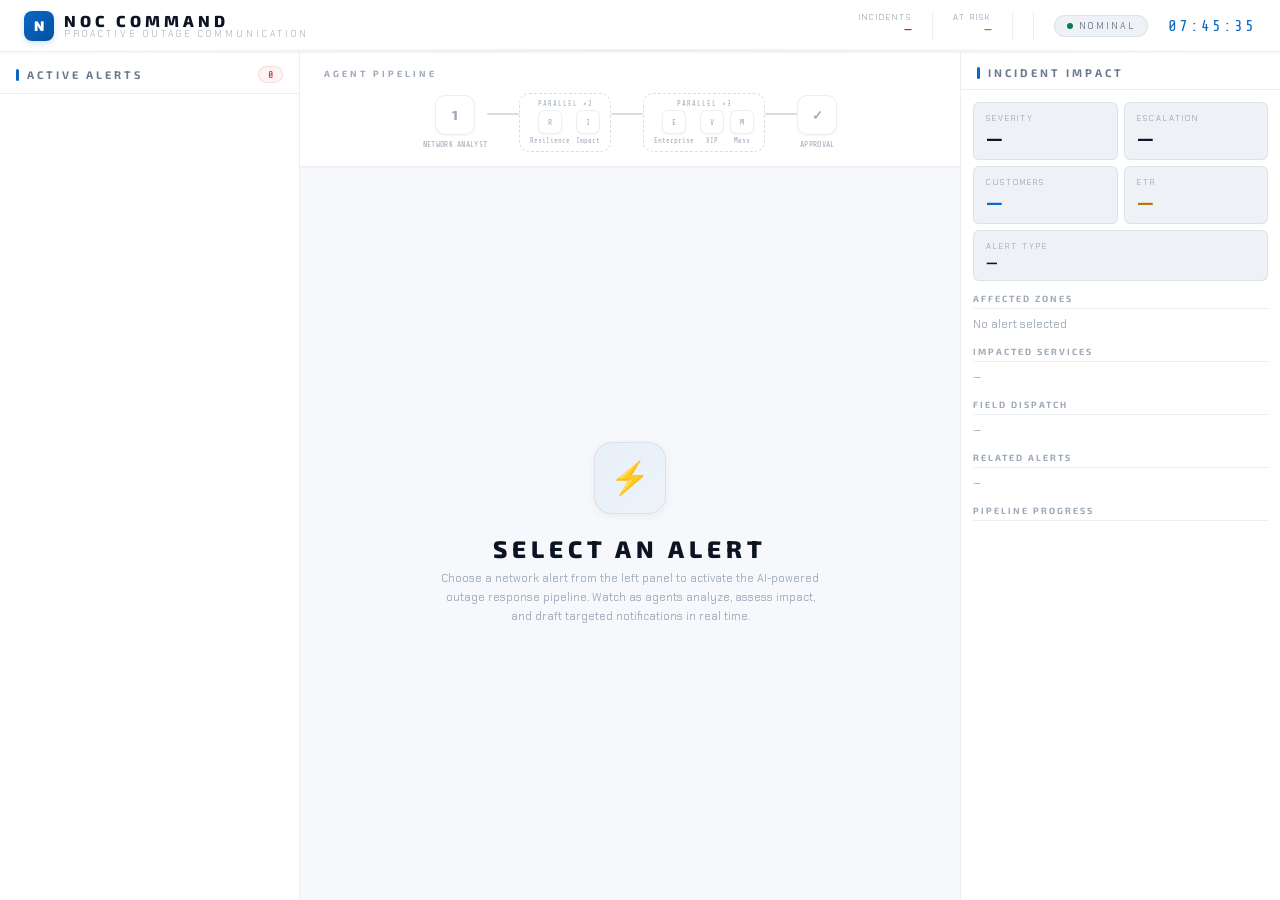
==== commit d7de160e: "Add UX improvements: session caching, cancel, thinking indicator, notifications - Session caching: c" ====
--- a/static/index.html
+++ b/static/index.html
@@ -62,7 +62,13 @@
       </div>
     </div>
 
-    <div class="proc-bar" id="procBar"><div class="proc-spin"></div><span id="procLabel">Initializing...</span><span class="proc-elapsed" id="procElapsed">00:00</span></div>
+    <div class="proc-bar" id="procBar">
+      <div class="proc-spin"></div>
+      <span id="procLabel">Initializing...</span>
+      <span class="proc-stage-count" id="procStageCount"></span>
+      <span class="proc-elapsed" id="procElapsed">00:00</span>
+      <button class="proc-cancel" onclick="cancelPipeline()">CANCEL</button>
+    </div>
 
     <div class="comparison-bar" id="comparisonBar">
       <div class="comparison-grid">
--- a/static/css/styles.css
+++ b/static/css/styles.css
@@ -250,7 +250,17 @@
 .proc-bar.on { display: flex; }
 .proc-spin { width: 12px; height: 12px; border: 1.5px solid var(--raised); border-top-color: var(--cyan); border-radius: 50%; animation: spin 0.6s linear infinite; }
 @keyframes spin { to { transform: rotate(360deg) } }
+.proc-stage-count { font-size: 9px; color: var(--text-muted); padding: 1px 8px; background: var(--deep); border-radius: 10px; border: 1px solid var(--border); }
 .proc-elapsed { margin-left: auto; color: var(--text-muted); font-size: 10px; }
+.proc-cancel {
+  padding: 3px 10px; margin-left: 8px;
+  background: var(--abyss); color: var(--red); border: 1px solid rgba(201,34,46,0.2);
+  border-radius: var(--radius); font-family: var(--font-mono); font-size: 9px; font-weight: 500;
+  letter-spacing: 1px; cursor: pointer; transition: all 0.15s;
+}
+.proc-cancel:hover { background: var(--red-dim); border-color: var(--red); }
+.proc-bar.error { background: var(--red-dim); border-color: rgba(201,34,46,0.2); color: var(--red); }
+.proc-bar.error .proc-spin { border-top-color: var(--red); }
 
 /* Before/After comparison bar */
 .comparison-bar { display: none; padding: 0 12px 8px; flex-shrink: 0; }
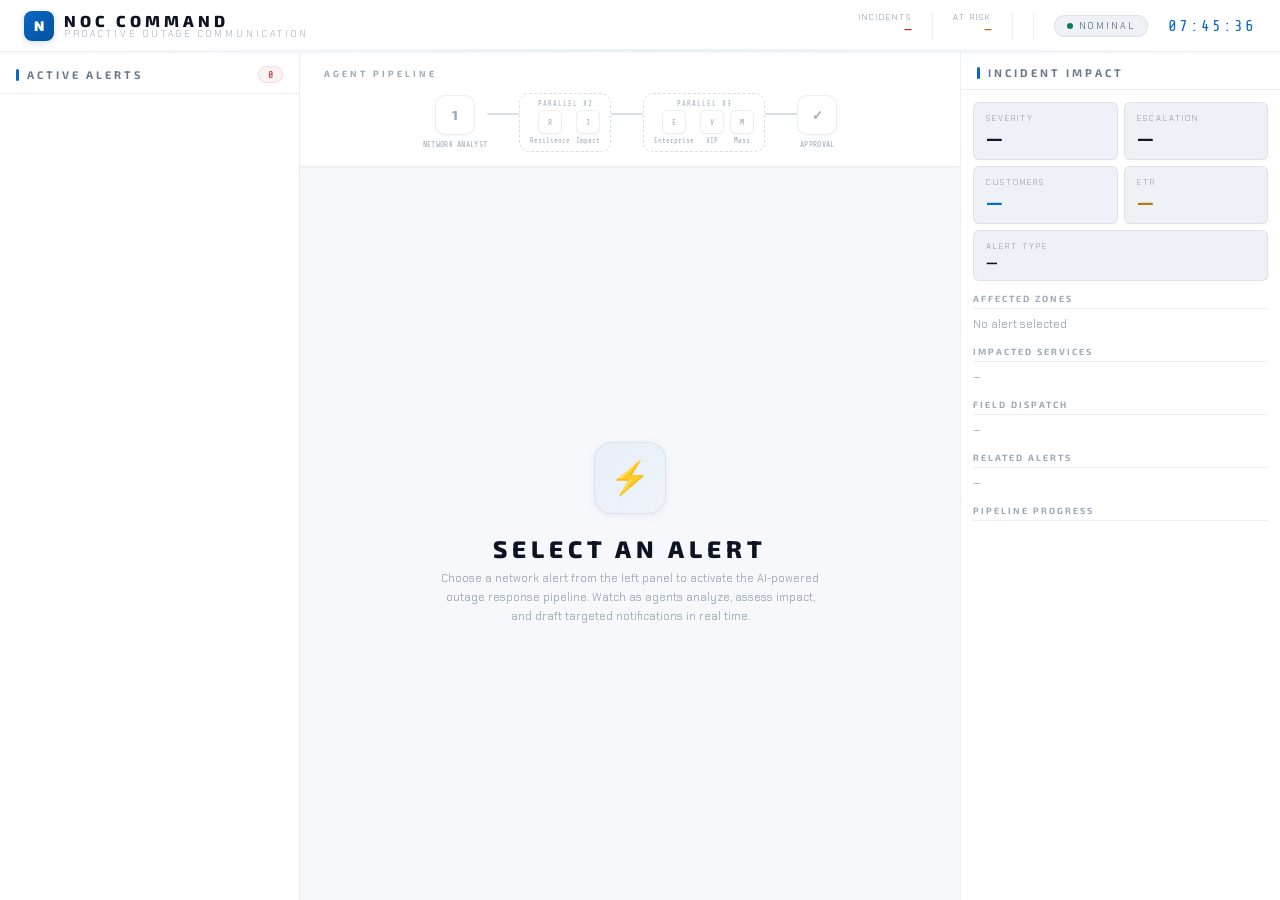
==== commit 0436ed2b: "updates to UI/UX" ====
--- a/static/index.html
+++ b/static/index.html
@@ -23,6 +23,7 @@
     <div class="sla-ticker" id="slaTicker"><div class="sla-ticker-label">SLA Exposure</div><div class="sla-ticker-val" id="slaTickerVal">$0</div></div>
     <div class="h-divider"></div>
     <div class="status-chip" id="statusChip"><div class="dot"></div><span id="statusText">NOMINAL</span></div>
+    <button class="exec-brief-btn" id="execBriefBtn" onclick="openExecBrief()" style="display:none">EXEC BRIEF</button>
     <div class="clock" id="clock"></div>
   </div>
 </header>
@@ -42,7 +43,7 @@
         <div class="pipe-node" id="pn-network"><div class="pipe-icon">1</div><div class="pipe-name">NETWORK ANALYST</div></div>
         <div class="pipe-wire" id="pw-1"></div>
         <div class="pipe-parallel-bracket" id="pp-stage2">
-          <div class="pipe-parallel-label">PARALLEL ×2</div>
+          <div class="pipe-parallel-label">PARALLEL x2</div>
           <div class="pipe-parallel-row">
             <div class="pipe-mini" id="pm-resilience"><div class="pipe-mini-dot">R</div><div class="pipe-mini-name">Resilience</div></div>
             <div class="pipe-mini" id="pm-impact"><div class="pipe-mini-dot">I</div><div class="pipe-mini-name">Impact</div></div>
@@ -50,7 +51,7 @@
         </div>
         <div class="pipe-wire" id="pw-2"></div>
         <div class="pipe-parallel-bracket" id="pp-drafters">
-          <div class="pipe-parallel-label">PARALLEL ×3</div>
+          <div class="pipe-parallel-label">PARALLEL x3</div>
           <div class="pipe-parallel-row">
             <div class="pipe-mini" id="pm-ent"><div class="pipe-mini-dot">E</div><div class="pipe-mini-name">Enterprise</div></div>
             <div class="pipe-mini" id="pm-vip"><div class="pipe-mini-dot">V</div><div class="pipe-mini-name">VIP</div></div>
@@ -68,6 +69,21 @@
       <span class="proc-stage-count" id="procStageCount"></span>
       <span class="proc-elapsed" id="procElapsed">00:00</span>
       <button class="proc-cancel" onclick="cancelPipeline()">CANCEL</button>
+    </div>
+
+    <!-- Completion CTA — shown when pipeline finishes -->
+    <div class="cta-bar" id="ctaBar">
+      <div class="cta-left">
+        <div class="cta-icon">✓</div>
+        <div class="cta-text">
+          <div class="cta-title">Analysis Complete</div>
+          <div class="cta-sub" id="ctaSub">7 agents completed in —</div>
+        </div>
+      </div>
+      <div class="cta-actions">
+        <button class="btn btn-outline" onclick="openExecBrief()">EXEC BRIEF</button>
+        <button class="btn btn-go" onclick="openApproval()">REVIEW & APPROVE</button>
+      </div>
     </div>
 
     <div class="comparison-bar" id="comparisonBar">
@@ -123,18 +139,68 @@
   </div>
 </div>
 
-<!-- Approval Modal -->
+<!-- Approval Modal (Rich) -->
 <div class="modal-bg" id="modalBg">
-  <div class="modal">
+  <div class="modal modal-approval">
     <div class="modal-head">
       <div class="modal-icon">✓</div>
-      <div><h3>COMMUNICATIONS READY</h3><p>All outage notifications drafted and pending approval</p></div>
-    </div>
-    <div class="modal-body" id="modalBody"></div>
+      <div class="modal-head-text">
+        <h3>COMMUNICATIONS READY</h3>
+        <p>All outage notifications drafted and pending approval</p>
+      </div>
+      <div class="modal-head-stats">
+        <div class="mh-stat"><span class="mh-stat-val" id="modalApproved">0</span><span class="mh-stat-label">Approved</span></div>
+        <div class="mh-stat"><span class="mh-stat-val" id="modalTotal">0</span><span class="mh-stat-label">Total</span></div>
+      </div>
+    </div>
+    <div class="modal-tabs">
+      <button class="modal-tab active" onclick="switchModalTab('comms', this)">Communications Queue</button>
+      <button class="modal-tab" onclick="switchModalTab('brief', this)">Executive Brief</button>
+      <button class="modal-tab" onclick="switchModalTab('raw', this)">Raw Output</button>
+    </div>
+    <div class="modal-body" id="modalBody">
+      <div class="modal-pane active" id="modalPaneComms"></div>
+      <div class="modal-pane" id="modalPaneBrief"></div>
+      <div class="modal-pane" id="modalPaneRaw"></div>
+    </div>
     <div class="modal-foot">
       <button class="btn btn-ghost" onclick="closeModal()">DISMISS</button>
-      <button class="btn btn-ghost" onclick="closeModal()">MODIFY</button>
-      <button class="btn btn-go" onclick="approve()">APPROVE & SEND ALL</button>
+      <div class="modal-foot-right">
+        <span class="approval-counter" id="approvalCounter">0 / 0 approved</span>
+        <button class="btn btn-go" id="approveAllBtn" onclick="approve()">APPROVE & SEND ALL</button>
+      </div>
+    </div>
+  </div>
+</div>
+
+<!-- Executive Brief Modal -->
+<div class="modal-bg" id="execBg">
+  <div class="modal modal-exec">
+    <div class="modal-head exec-head">
+      <div class="modal-icon exec-icon">E</div>
+      <div class="modal-head-text">
+        <h3>EXECUTIVE BRIEF</h3>
+        <p>Incident impact summary for leadership review</p>
+      </div>
+      <button class="modal-close" onclick="closeExecBrief()">&times;</button>
+    </div>
+    <div class="modal-body exec-body" id="execBody"></div>
+    <div class="modal-foot">
+      <button class="btn btn-ghost" onclick="closeExecBrief()">CLOSE</button>
+      <button class="btn btn-outline" onclick="copyExecBrief()">COPY TO CLIPBOARD</button>
+    </div>
+  </div>
+</div>
+
+<!-- Confirm Dialog (replaces browser confirm) -->
+<div class="confirm-bg" id="confirmBg">
+  <div class="confirm-dialog">
+    <div class="confirm-icon" id="confirmIcon">!</div>
+    <div class="confirm-title" id="confirmTitle">Switch Alert?</div>
+    <div class="confirm-msg" id="confirmMsg"></div>
+    <div class="confirm-actions">
+      <button class="btn btn-ghost" id="confirmCancel">CANCEL</button>
+      <button class="btn btn-danger" id="confirmOk">CONFIRM</button>
     </div>
   </div>
 </div>
--- a/static/css/styles.css
+++ b/static/css/styles.css
@@ -1,6 +1,6 @@
 /* ═══════════════════════════════════════════════════════════════
    NOC COMMAND — Network Operations Center Dashboard
-   Aesthetic: Clinical Precision × Warm Light Operations
+   Aesthetic: Editorial Command Center — Bloomberg meets high-end editorial
    Fonts: Exo 2 (display) + Chakra Petch (UI) + Share Tech Mono (data)
    ═══════════════════════════════════════════════════════════════ */
 
@@ -126,6 +126,16 @@
 @keyframes blink-slow { 0%,100% { opacity:1 } 50% { opacity:0.3 } }
 @keyframes blink-fast { 0%,100% { opacity:1 } 50% { opacity:0.2 } }
 
+.exec-brief-btn {
+  padding: 5px 14px; border-radius: var(--radius);
+  background: linear-gradient(135deg, rgba(109,58,199,0.08), rgba(109,58,199,0.04));
+  border: 1px solid rgba(109,58,199,0.15);
+  font-family: var(--font-display); font-weight: 700; font-size: 9px;
+  letter-spacing: 2px; color: var(--purple); cursor: pointer;
+  transition: all 0.15s;
+}
+.exec-brief-btn:hover { background: rgba(109,58,199,0.12); border-color: rgba(109,58,199,0.3); box-shadow: var(--shadow-sm); }
+
 .clock { font-family: var(--font-mono); font-size: 16px; color: var(--cyan); letter-spacing: 2px; }
 
 /* ═══ MAIN GRID ═══ */
@@ -147,21 +157,45 @@
 
 .alert-feed { flex: 1; overflow-y: auto; padding: 6px 8px; }
 
+/* ═══ SEVERITY-WEIGHTED ALERT CARDS ═══ */
 .acard {
   padding: 10px 12px; margin-bottom: 4px; border-radius: var(--radius);
   border: 1px solid transparent; background: var(--abyss);
-  cursor: pointer; transition: all 0.15s ease; position: relative;
-}
-.acard::after { content: ''; position: absolute; left: 0; top: 6px; bottom: 6px; width: 3px; border-radius: 2px; }
-.acard.sev-critical::after { background: var(--red); }
+  cursor: pointer; transition: all 0.2s ease; position: relative;
+}
+.acard::after { content: ''; position: absolute; left: 0; top: 6px; bottom: 6px; width: 3px; border-radius: 2px; transition: width 0.2s; }
+
+/* CRITICAL: dominant — larger, bolder, red accent pulse */
+.acard.sev-critical {
+  padding: 14px 14px 14px 16px;
+  background: linear-gradient(135deg, var(--red-dim), var(--abyss));
+  border-color: rgba(201,34,46,0.08);
+}
+.acard.sev-critical::after { background: var(--red); width: 4px; top: 0; bottom: 0; border-radius: var(--radius) 0 0 var(--radius); }
+.acard.sev-critical .acard-title { font-size: 13px; font-weight: 600; color: var(--text-bright); }
+.acard.sev-critical .acard-footer { font-size: 10px; }
+
+/* MAJOR: medium weight */
+.acard.sev-major { padding: 11px 12px; }
 .acard.sev-major::after { background: var(--amber); }
-.acard.sev-minor::after { background: var(--cyan); }
+.acard.sev-major .acard-title { font-weight: 500; }
+
+/* MINOR: compact, recedes */
+.acard.sev-minor { padding: 8px 12px; }
+.acard.sev-minor::after { background: var(--cyan); opacity: 0.5; }
+.acard.sev-minor .acard-title { font-size: 11px; color: var(--text-muted); }
+.acard.sev-minor .acard-footer { font-size: 8px; }
+
 .acard:hover { background: var(--deep); border-color: var(--border); box-shadow: var(--shadow-sm); }
+.acard:hover::after { width: 4px; }
+.acard.sev-critical:hover { background: linear-gradient(135deg, rgba(201,34,46,0.08), var(--deep)); }
+
 .acard.active { background: var(--cyan-dim); border-color: var(--border-active); box-shadow: 0 0 0 1px var(--border-active); }
+.acard.active::after { background: var(--cyan); width: 4px; top: 0; bottom: 0; border-radius: var(--radius) 0 0 var(--radius); }
 
 .acard-row1 { display: flex; align-items: center; gap: 6px; margin-bottom: 4px; }
 .sev-tag { font-family: var(--font-mono); font-size: 8px; letter-spacing: 1px; padding: 2px 6px; border-radius: 3px; font-weight: 500; }
-.sev-tag.critical { background: var(--red-dim); color: var(--red); }
+.sev-tag.critical { background: var(--red-dim); color: var(--red); border: 1px solid rgba(201,34,46,0.1); }
 .sev-tag.major { background: var(--amber-dim); color: var(--amber); }
 .sev-tag.minor { background: var(--cyan-dim); color: var(--cyan); }
 .acard-type { font-family: var(--font-mono); font-size: 9px; color: var(--text-ghost); }
@@ -169,6 +203,8 @@
 .acard-time { margin-left: auto; font-family: var(--font-mono); font-size: 9px; color: var(--text-ghost); }
 .acard-title { font-family: var(--font-ui); font-weight: 500; font-size: 12px; color: var(--text-primary); line-height: 1.4; margin-bottom: 6px; }
 .acard-footer { display: flex; gap: 10px; font-family: var(--font-mono); font-size: 9px; color: var(--text-ghost); }
+.acard-customers { color: var(--text-muted); }
+.acard.sev-critical .acard-customers { color: var(--red); font-weight: 500; }
 
 /* ═══ CENTER: PIPELINE + TERMINAL ═══ */
 .col-center { display: flex; flex-direction: column; background: var(--void); overflow: hidden; }
@@ -240,6 +276,7 @@
   50% { box-shadow: 0 0 0 5px rgba(9,104,195,0.12), var(--shadow-lg); }
 }
 
+/* ═══ PROC BAR ═══ */
 .proc-bar {
   flex-shrink: 0; display: none; align-items: center; gap: 8px;
   padding: 8px 16px; margin: 8px 12px;
@@ -248,7 +285,7 @@
   box-shadow: var(--shadow-sm);
 }
 .proc-bar.on { display: flex; }
-.proc-spin { width: 12px; height: 12px; border: 1.5px solid var(--raised); border-top-color: var(--cyan); border-radius: 50%; animation: spin 0.6s linear infinite; }
+.proc-spin { width: 12px; height: 12px; border: 1.5px solid var(--raised); border-top-color: var(--cyan); border-radius: 50%; animation: spin 0.6s linear infinite; flex-shrink: 0; }
 @keyframes spin { to { transform: rotate(360deg) } }
 .proc-stage-count { font-size: 9px; color: var(--text-muted); padding: 1px 8px; background: var(--deep); border-radius: 10px; border: 1px solid var(--border); }
 .proc-elapsed { margin-left: auto; color: var(--text-muted); font-size: 10px; }
@@ -262,7 +299,33 @@
 .proc-bar.error { background: var(--red-dim); border-color: rgba(201,34,46,0.2); color: var(--red); }
 .proc-bar.error .proc-spin { border-top-color: var(--red); }
 
-/* Before/After comparison bar */
+/* ═══ COMPLETION CTA BAR ═══ */
+.cta-bar {
+  display: none; align-items: center; gap: 12px;
+  padding: 12px 18px; margin: 8px 12px;
+  border-radius: var(--radius-lg);
+  background: linear-gradient(135deg, var(--green-dim), rgba(10,123,82,0.02));
+  border: 1px solid rgba(10,123,82,0.15);
+  box-shadow: var(--shadow-md);
+  animation: cta-in 0.5s cubic-bezier(0.2, 0, 0.2, 1);
+}
+.cta-bar.on { display: flex; }
+@keyframes cta-in { from { transform: translateY(-8px); opacity: 0; } to { transform: translateY(0); opacity: 1; } }
+
+.cta-left { display: flex; align-items: center; gap: 12px; flex: 1; }
+.cta-icon {
+  width: 36px; height: 36px; border-radius: 10px;
+  background: var(--green); color: white;
+  display: grid; place-items: center;
+  font-family: var(--font-display); font-weight: 800; font-size: 16px;
+  box-shadow: 0 2px 8px rgba(10,123,82,0.25);
+  flex-shrink: 0;
+}
+.cta-title { font-family: var(--font-display); font-weight: 800; font-size: 14px; color: var(--text-bright); letter-spacing: 1px; }
+.cta-sub { font-family: var(--font-mono); font-size: 10px; color: var(--text-muted); margin-top: 1px; }
+.cta-actions { display: flex; gap: 8px; flex-shrink: 0; }
+
+/* ═══ COMPARISON BAR ═══ */
 .comparison-bar { display: none; padding: 0 12px 8px; flex-shrink: 0; }
 .comparison-bar.on { display: block; }
 .comparison-grid { display: grid; grid-template-columns: 1fr 40px 1fr; gap: 0; border-radius: var(--radius); overflow: hidden; border: 1px solid var(--border); box-shadow: var(--shadow-sm); }
@@ -279,7 +342,7 @@
 .comparison-col.before .cv { color: var(--red); }
 .comparison-col.after .cv { color: var(--green); }
 
-/* Tabs */
+/* ═══ TABS ═══ */
 .tabs-row { display: none; gap: 1px; padding: 8px 12px 0; flex-shrink: 0; overflow-x: auto; }
 .tabs-row.on { display: flex; }
 .tab {
@@ -295,7 +358,7 @@
 .tab-dot.running { background: var(--cyan); animation: blink-fast 1s ease-in-out infinite; }
 .tab-dot.done { background: var(--green); }
 
-/* Terminal */
+/* ═══ TERMINAL ═══ */
 .term {
   flex: 1; display: none; flex-direction: column;
   margin: 0 12px 12px; border-radius: 0 var(--radius) var(--radius) var(--radius);
@@ -381,9 +444,10 @@
 .ps-status.running { color: var(--cyan); }
 .ps-status.done { color: var(--green); }
 
-/* ═══ APPROVAL MODAL ═══ */
-.modal-bg { position: fixed; inset: 0; background: rgba(15,19,34,0.35); backdrop-filter: blur(8px); z-index: 500; display: none; place-items: center; }
-.modal-bg.on { display: grid; }
+/* ═══ APPROVAL MODAL (RICH) ═══ */
+.modal-bg, .confirm-bg { position: fixed; inset: 0; background: rgba(15,19,34,0.35); backdrop-filter: blur(8px); z-index: 500; display: none; place-items: center; }
+.modal-bg.on, .confirm-bg.on { display: grid; }
+
 .modal {
   width: min(920px, 94vw); max-height: 85vh;
   background: var(--abyss); border: 1px solid var(--border);
@@ -392,21 +456,62 @@
   animation: modal-in 0.35s cubic-bezier(0.2, 0, 0.2, 1);
   display: flex; flex-direction: column;
 }
+.modal-exec { width: min(780px, 92vw); }
+
 @keyframes modal-in { from { transform: translateY(20px) scale(0.98); opacity: 0; } to { transform: translateY(0) scale(1); opacity: 1; } }
 
-.modal-head { padding: 18px 24px; background: var(--abyss); border-bottom: 1px solid var(--border); display: flex; align-items: center; gap: 14px; flex-shrink: 0; }
+.modal-head {
+  padding: 18px 24px; background: var(--abyss); border-bottom: 1px solid var(--border);
+  display: flex; align-items: center; gap: 14px; flex-shrink: 0;
+}
 .modal-icon {
   width: 42px; height: 42px; border-radius: 10px;
   background: linear-gradient(135deg, var(--green-dim), var(--cyan-dim));
   border: 1px solid rgba(10,123,82,0.12);
-  display: grid; place-items: center; font-size: 20px;
-}
+  display: grid; place-items: center; font-size: 20px; flex-shrink: 0;
+}
+.modal-icon.exec-icon {
+  background: linear-gradient(135deg, rgba(109,58,199,0.1), rgba(109,58,199,0.04));
+  border-color: rgba(109,58,199,0.12);
+  font-family: var(--font-display); font-weight: 900; font-size: 18px; color: var(--purple);
+}
+.modal-head-text { flex: 1; }
 .modal-head h3 { font-family: var(--font-display); font-weight: 800; font-size: 18px; letter-spacing: 3px; color: var(--text-bright); }
 .modal-head p { font-size: 10px; color: var(--text-muted); margin-top: 1px; }
 
-.modal-body { flex: 1; overflow-y: auto; padding: 20px 24px; }
-
-/* Rich modal markdown */
+.modal-head-stats { display: flex; gap: 16px; margin-left: auto; flex-shrink: 0; }
+.mh-stat { display: flex; flex-direction: column; align-items: center; }
+.mh-stat-val { font-family: var(--font-display); font-weight: 800; font-size: 24px; color: var(--green); }
+.mh-stat-label { font-family: var(--font-mono); font-size: 8px; letter-spacing: 1px; color: var(--text-ghost); text-transform: uppercase; }
+.modal-close {
+  width: 32px; height: 32px; border-radius: 8px; border: 1px solid var(--border);
+  background: var(--deep); color: var(--text-muted); font-size: 20px;
+  cursor: pointer; display: grid; place-items: center; transition: all 0.15s; flex-shrink: 0;
+}
+.modal-close:hover { border-color: var(--red); color: var(--red); background: var(--red-dim); }
+
+/* Modal tabs */
+.modal-tabs {
+  display: flex; gap: 0; border-bottom: 1px solid var(--border); flex-shrink: 0;
+  background: var(--deep);
+}
+.modal-tab {
+  padding: 10px 24px; border: none; background: none;
+  font-family: var(--font-display); font-weight: 600; font-size: 11px; letter-spacing: 1px;
+  color: var(--text-ghost); cursor: pointer; position: relative; transition: color 0.15s;
+}
+.modal-tab:hover { color: var(--text-primary); }
+.modal-tab.active { color: var(--cyan); background: var(--abyss); }
+.modal-tab.active::after {
+  content: ''; position: absolute; bottom: 0; left: 12px; right: 12px; height: 2px;
+  background: var(--cyan); border-radius: 1px 1px 0 0;
+}
+
+.modal-body { flex: 1; overflow-y: auto; padding: 0; }
+.modal-pane { display: none; padding: 20px 24px; }
+.modal-pane.active { display: block; }
+
+/* Rich modal markdown (raw pane) */
 .modal-body-text { font-family: var(--font-mono); font-size: 12px; line-height: 1.75; color: var(--text-primary); word-break: break-word; }
 .modal-body-text strong { color: var(--cyan); }
 .modal-body-text table { width: 100%; border-collapse: collapse; margin: 10px 0; font-size: 11px; }
@@ -423,12 +528,182 @@
 .modal-body-text p { margin: 6px 0; }
 .modal-body-text blockquote { border-left: 3px solid var(--cyan); padding: 6px 14px; margin: 8px 0; background: var(--cyan-dim); border-radius: 0 var(--radius) var(--radius) 0; }
 
-.modal-foot { padding: 14px 24px; border-top: 1px solid var(--border); display: flex; justify-content: flex-end; gap: 10px; flex-shrink: 0; background: var(--deep); }
+/* Communication cards in approval modal */
+.comm-card {
+  border: 1px solid var(--border); border-radius: var(--radius-lg);
+  margin-bottom: 10px; overflow: hidden; transition: all 0.2s;
+  background: var(--abyss);
+}
+.comm-card:hover { box-shadow: var(--shadow-md); }
+.comm-card.sev-critical { border-left: 4px solid var(--red); }
+.comm-card.sev-high { border-left: 4px solid var(--amber); }
+.comm-card.sev-medium { border-left: 4px solid var(--cyan); }
+.comm-card.sev-mass { border-left: 4px solid var(--text-ghost); }
+.comm-card.approved { border-color: rgba(10,123,82,0.2); background: var(--green-dim); }
+.comm-card.approved .comm-card-head { background: rgba(10,123,82,0.04); }
+.comm-card.rejected { border-color: rgba(201,34,46,0.2); opacity: 0.5; }
+
+.comm-card-head {
+  display: flex; align-items: center; gap: 10px; padding: 12px 16px;
+  cursor: pointer; transition: background 0.15s;
+  background: var(--deep);
+}
+.comm-card-head:hover { background: var(--surface); }
+
+.comm-sev-dot {
+  width: 8px; height: 8px; border-radius: 50%; flex-shrink: 0;
+}
+.comm-sev-dot.critical { background: var(--red); }
+.comm-sev-dot.high { background: var(--amber); }
+.comm-sev-dot.medium { background: var(--cyan); }
+.comm-sev-dot.mass { background: var(--text-ghost); }
+
+.comm-card-info { flex: 1; min-width: 0; }
+.comm-card-recipient { font-family: var(--font-ui); font-weight: 600; font-size: 13px; color: var(--text-bright); }
+.comm-card-meta { font-family: var(--font-mono); font-size: 9px; color: var(--text-muted); margin-top: 1px; display: flex; gap: 10px; }
+
+.comm-card-channel {
+  font-family: var(--font-mono); font-size: 8px; letter-spacing: 1px; padding: 2px 8px;
+  border-radius: 3px; background: var(--cyan-dim); color: var(--cyan); flex-shrink: 0;
+}
+
+.comm-card-actions { display: flex; gap: 4px; flex-shrink: 0; }
+.comm-action {
+  width: 28px; height: 28px; border-radius: 6px; border: 1px solid var(--border);
+  background: var(--abyss); cursor: pointer; display: grid; place-items: center;
+  font-size: 12px; transition: all 0.15s;
+}
+.comm-action.approve-one:hover { background: var(--green-dim); border-color: var(--green); color: var(--green); }
+.comm-action.reject-one:hover { background: var(--red-dim); border-color: var(--red); color: var(--red); }
+.comm-action.approved { background: var(--green-dim); border-color: var(--green); color: var(--green); }
+.comm-action.rejected { background: var(--red-dim); border-color: var(--red); color: var(--red); }
+
+.comm-chevron {
+  width: 20px; text-align: center; color: var(--text-ghost); font-size: 12px;
+  transition: transform 0.2s; flex-shrink: 0;
+}
+.comm-card.expanded .comm-chevron { transform: rotate(180deg); }
+
+.comm-card-body {
+  display: none; padding: 0 16px 16px;
+  border-top: 1px solid var(--border);
+}
+.comm-card.expanded .comm-card-body { display: block; }
+.comm-card-body .comm-preview {
+  margin-top: 12px; padding: 14px 16px;
+  background: var(--deep); border-radius: var(--radius);
+  border: 1px solid var(--border);
+  font-family: var(--font-mono); font-size: 11px; line-height: 1.7;
+  color: var(--text-primary); white-space: pre-wrap;
+}
+
+/* Modal footer */
+.modal-foot { padding: 14px 24px; border-top: 1px solid var(--border); display: flex; align-items: center; gap: 10px; flex-shrink: 0; background: var(--deep); }
+.modal-foot-right { display: flex; align-items: center; gap: 12px; margin-left: auto; }
+.approval-counter {
+  font-family: var(--font-mono); font-size: 10px; color: var(--text-muted);
+  padding: 4px 12px; background: var(--abyss); border-radius: 10px; border: 1px solid var(--border);
+}
 .btn { font-family: var(--font-display); font-weight: 700; font-size: 12px; letter-spacing: 2px; text-transform: uppercase; padding: 9px 24px; border-radius: var(--radius); border: none; cursor: pointer; transition: all 0.15s; }
 .btn-ghost { background: var(--abyss); color: var(--text-muted); border: 1px solid var(--border); }
 .btn-ghost:hover { border-color: var(--border-active); color: var(--text-primary); box-shadow: var(--shadow-sm); }
+.btn-outline { background: var(--abyss); color: var(--purple); border: 1px solid rgba(109,58,199,0.2); }
+.btn-outline:hover { border-color: rgba(109,58,199,0.4); background: rgba(109,58,199,0.04); box-shadow: var(--shadow-sm); }
+.btn-danger { background: var(--red); color: white; box-shadow: 0 2px 8px rgba(201,34,46,0.2); }
+.btn-danger:hover { transform: translateY(-1px); box-shadow: 0 4px 16px rgba(201,34,46,0.25); }
 .btn-go { background: linear-gradient(135deg, var(--green), #06845a); color: white; box-shadow: 0 2px 8px rgba(10,123,82,0.2); }
 .btn-go:hover { transform: translateY(-1px); box-shadow: 0 4px 16px rgba(10,123,82,0.25); }
+
+/* ═══ EXECUTIVE BRIEF MODAL ═══ */
+.exec-head { background: linear-gradient(135deg, rgba(109,58,199,0.04), var(--abyss)); }
+.exec-body { padding: 24px; }
+
+.exec-metrics {
+  display: grid; grid-template-columns: repeat(4, 1fr); gap: 10px; margin-bottom: 24px;
+}
+.exec-metric {
+  padding: 16px; border-radius: var(--radius-lg);
+  border: 1px solid var(--border); background: var(--deep);
+  text-align: center; transition: all 0.2s;
+}
+.exec-metric:hover { box-shadow: var(--shadow-md); transform: translateY(-1px); }
+.exec-metric.highlight {
+  background: linear-gradient(135deg, var(--red-dim), rgba(201,34,46,0.02));
+  border-color: rgba(201,34,46,0.12);
+}
+.exec-metric-val {
+  font-family: var(--font-display); font-weight: 900; font-size: 28px;
+  color: var(--text-bright); line-height: 1;
+}
+.exec-metric.highlight .exec-metric-val { color: var(--red); }
+.exec-metric-label {
+  font-family: var(--font-mono); font-size: 8px; letter-spacing: 2px;
+  color: var(--text-ghost); text-transform: uppercase; margin-top: 6px;
+}
+
+.exec-section { margin-bottom: 20px; }
+.exec-section-title {
+  font-family: var(--font-display); font-weight: 800; font-size: 11px;
+  letter-spacing: 3px; text-transform: uppercase; color: var(--text-muted);
+  padding-bottom: 8px; margin-bottom: 12px;
+  border-bottom: 2px solid var(--border);
+}
+.exec-section-body {
+  font-family: var(--font-ui); font-size: 13px; line-height: 1.8;
+  color: var(--text-primary);
+}
+.exec-section-body strong { color: var(--text-bright); }
+
+.exec-risk-grid { display: grid; grid-template-columns: 1fr 1fr; gap: 10px; }
+.exec-risk-item {
+  padding: 12px 16px; border-radius: var(--radius);
+  border: 1px solid var(--border); background: var(--abyss);
+}
+.exec-risk-item.high { border-left: 4px solid var(--red); }
+.exec-risk-item.medium { border-left: 4px solid var(--amber); }
+.exec-risk-item.low { border-left: 4px solid var(--green); }
+.exec-risk-label { font-family: var(--font-mono); font-size: 9px; letter-spacing: 1px; color: var(--text-ghost); text-transform: uppercase; }
+.exec-risk-val { font-family: var(--font-display); font-weight: 700; font-size: 15px; color: var(--text-bright); margin-top: 2px; }
+.exec-risk-item.high .exec-risk-val { color: var(--red); }
+.exec-risk-item.medium .exec-risk-val { color: var(--amber); }
+
+.exec-timeline {
+  display: flex; gap: 0; margin-top: 8px;
+}
+.exec-tl-item {
+  flex: 1; padding: 10px; text-align: center; position: relative;
+  border-top: 3px solid var(--raised);
+}
+.exec-tl-item.active { border-top-color: var(--cyan); }
+.exec-tl-item.done { border-top-color: var(--green); }
+.exec-tl-time { font-family: var(--font-mono); font-size: 10px; color: var(--text-muted); }
+.exec-tl-label { font-family: var(--font-ui); font-size: 10px; color: var(--text-ghost); margin-top: 2px; }
+.exec-tl-item.active .exec-tl-time { color: var(--cyan); font-weight: 500; }
+.exec-tl-item.done .exec-tl-time { color: var(--green); }
+
+/* ═══ CONFIRM DIALOG ═══ */
+.confirm-dialog {
+  width: min(420px, 90vw); padding: 28px 32px;
+  background: var(--abyss); border: 1px solid var(--border);
+  border-radius: var(--radius-lg); box-shadow: var(--shadow-xl);
+  animation: modal-in 0.25s cubic-bezier(0.2, 0, 0.2, 1);
+  text-align: center;
+}
+.confirm-icon {
+  width: 48px; height: 48px; border-radius: 12px; margin: 0 auto 16px;
+  background: var(--amber-dim); border: 1px solid rgba(184,117,10,0.12);
+  display: grid; place-items: center;
+  font-family: var(--font-display); font-weight: 900; font-size: 22px; color: var(--amber);
+}
+.confirm-title {
+  font-family: var(--font-display); font-weight: 800; font-size: 18px;
+  letter-spacing: 2px; color: var(--text-bright); margin-bottom: 8px;
+}
+.confirm-msg {
+  font-family: var(--font-ui); font-size: 12px; line-height: 1.7;
+  color: var(--text-muted); margin-bottom: 24px;
+}
+.confirm-actions { display: flex; gap: 10px; justify-content: center; }
 
 /* ═══ APPROVED BANNER + DISSEMINATION ═══ */
 .approved-bar {
